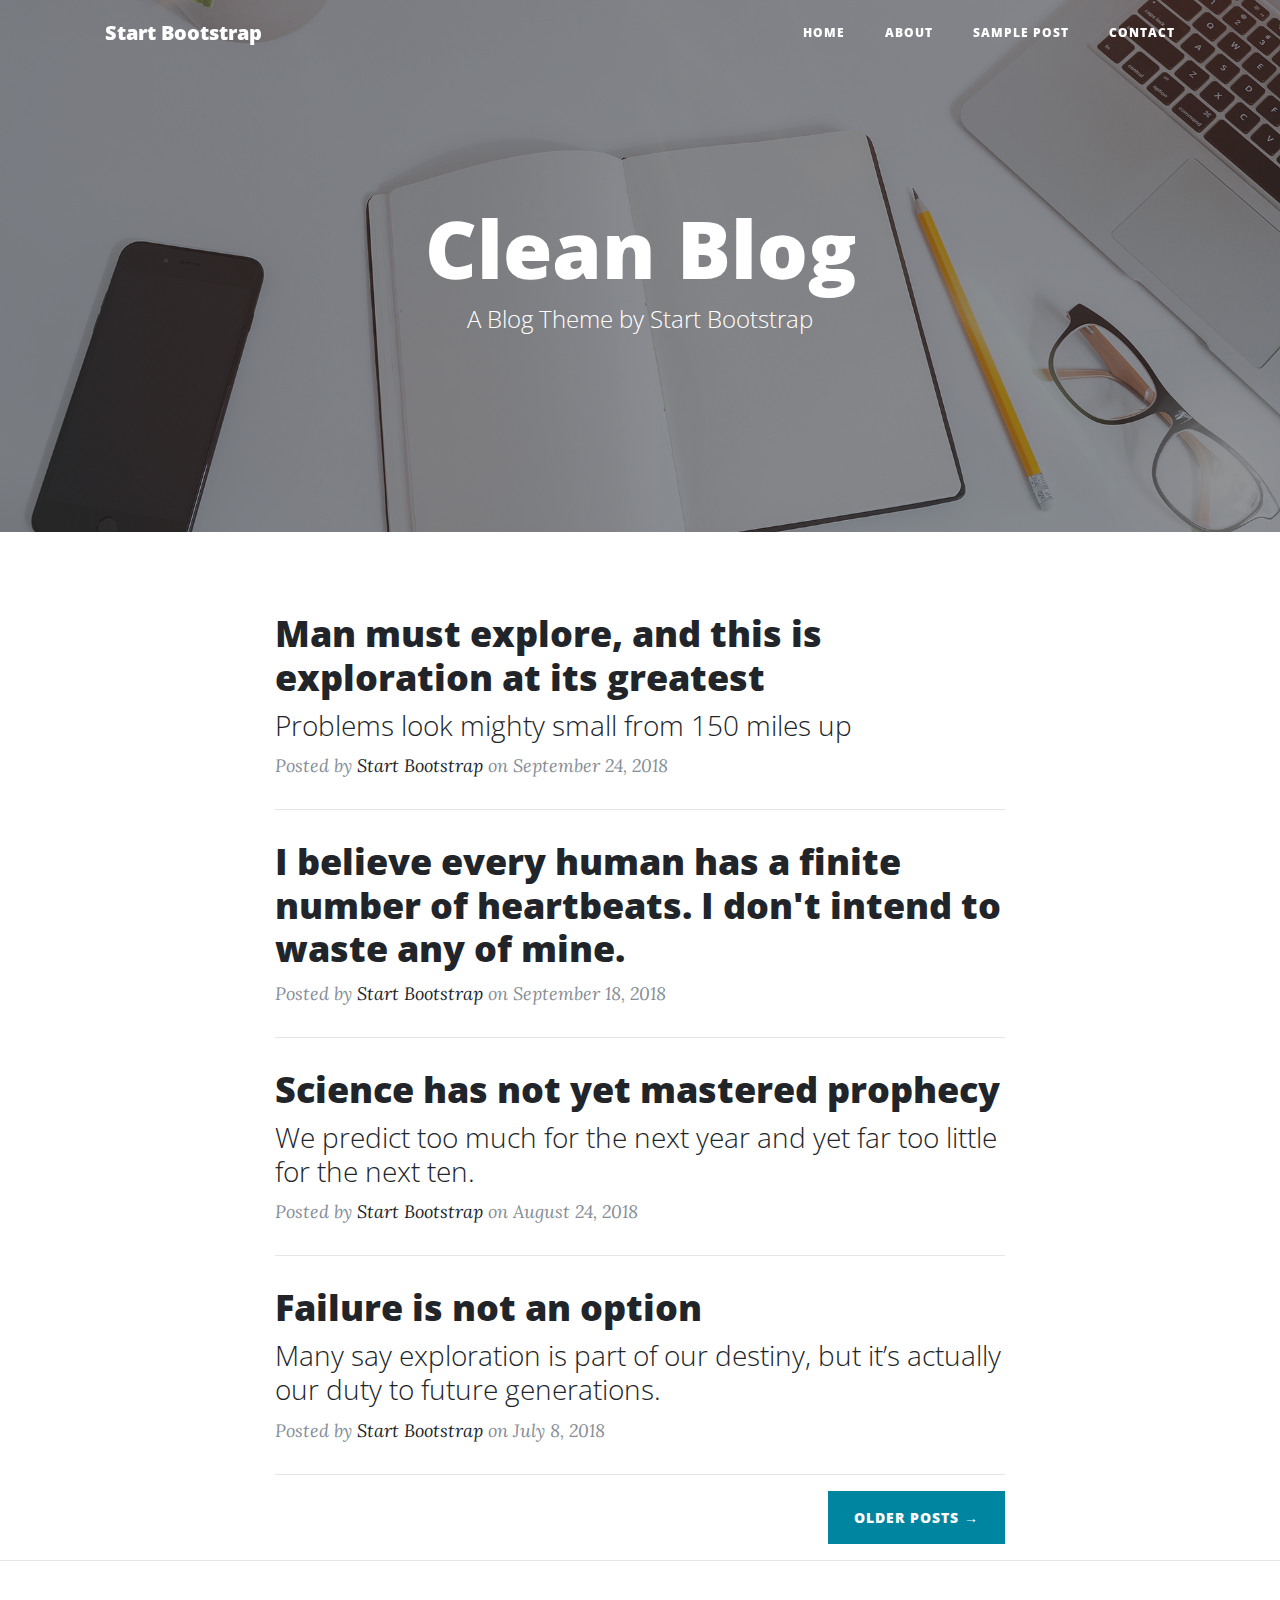
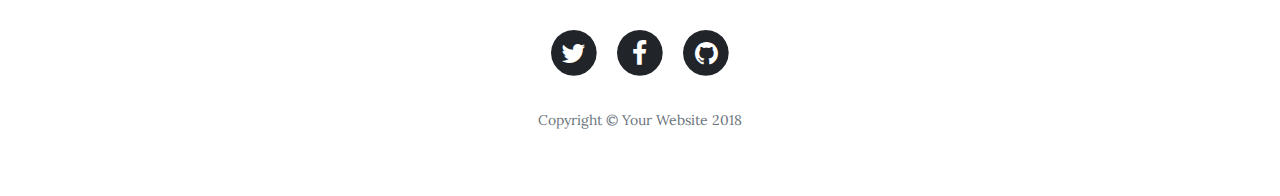
==== index.html @ ca8a36a2 "gg" ====
<!DOCTYPE html>
<html lang="en">

<head>

    <meta charset="utf-8">
    <meta name="viewport" content="width=device-width, initial-scale=1, shrink-to-fit=no">
    <meta name="description" content="">
    <meta name="author" content="">

    <title>Simple Blog Theme</title>

    <!-- Bootstrap core CSS -->
    <link href="css/bootstrap.min.css" rel="stylesheet">

    <!-- Custom fonts for this template -->
    <link href="font-awesome/css/font-awesome.min.css" rel="stylesheet" type="text/css">
    <link href='https://fonts.googleapis.com/css?family=Lora:400,700,400italic,700italic' rel='stylesheet'
          type='text/css'>
    <link href='https://fonts.googleapis.com/css?family=Open+Sans:300italic,400italic,600italic,700italic,800italic,400,300,600,700,800'
          rel='stylesheet' type='text/css'>

    <!-- Custom styles for this template -->
    <link href="css/clean-blog.min.css" rel="stylesheet">

</head>

<body>

<!-- Navigation -->

<nav class="navbar navbar-expand-lg navbar-light fixed-top" id="mainNav">
    <div class="container">
        <a class="navbar-brand" href="index.html">Start Bootstrap</a>
        <button class="navbar-toggler navbar-toggler-right" type="button" data-toggle="collapse"
                data-target="#navbarResponsive" aria-controls="navbarResponsive" aria-expanded="false"
                aria-label="Toggle navigation">
            Menu
            <i class="fa fa-bars"></i>
        </button>
        <div class="collapse navbar-collapse" id="navbarResponsive">
            <ul class="navbar-nav ml-auto">
                <li class="nav-item">
                    <a class="nav-link" href="index.html">Home</a>
                </li>
                <li class="nav-item">
                    <a class="nav-link" href="about.html">About</a>
                </li>
                <li class="nav-item">
                    <a class="nav-link" href="post.html">Sample Post</a>
                </li>
                <li class="nav-item">
                    <a class="nav-link" href="contact.html">Contact</a>
                </li>
            </ul>
        </div>
    </div>
</nav>

<!-- Page Header -->
<header class="masthead" style="background-image: url('img/home-bg.jpg')">
    <div class="overlay"></div>
    <div class="container">
        <div class="row">
            <div class="col-lg-8 col-md-10 mx-auto">
                <div class="site-heading">
                    <h1>Clean Blog</h1>
                    <span class="subheading">A Blog Theme by Start Bootstrap</span>
                </div>
            </div>
        </div>
    </div>
</header>

<!-- Main Content -->
<div class="container">
    <div class="row">
        <div class="col-lg-8 col-md-10 mx-auto">
            <div class="post-preview">
                <a href="post.html">
                    <h2 class="post-title">
                        Man must explore, and this is exploration at its greatest
                    </h2>
                    <h3 class="post-subtitle">
                        Problems look mighty small from 150 miles up
                    </h3>
                </a>
                <p class="post-meta">Posted by
                    <a href="#">Start Bootstrap</a>
                    on September 24, 2018</p>
            </div>
            <hr>
            <div class="post-preview">
                <a href="post.html">
                    <h2 class="post-title">
                        I believe every human has a finite number of heartbeats. I don't intend to waste any of mine.
                    </h2>
                </a>
                <p class="post-meta">Posted by
                    <a href="#">Start Bootstrap</a>
                    on September 18, 2018</p>
            </div>
            <hr>
            <div class="post-preview">
                <a href="post.html">
                    <h2 class="post-title">
                        Science has not yet mastered prophecy
                    </h2>
                    <h3 class="post-subtitle">
                        We predict too much for the next year and yet far too little for the next ten.
                    </h3>
                </a>
                <p class="post-meta">Posted by
                    <a href="#">Start Bootstrap</a>
                    on August 24, 2018</p>
            </div>
            <hr>
            <div class="post-preview">
                <a href="post.html">
                    <h2 class="post-title">
                        Failure is not an option
                    </h2>
                    <h3 class="post-subtitle">
                        Many say exploration is part of our destiny, but it’s actually our duty to future generations.
                    </h3>
                </a>
                <p class="post-meta">Posted by
                    <a href="#">Start Bootstrap</a>
                    on July 8, 2018</p>
            </div>
            <hr>
            <!-- Pager -->
            <div class="clearfix">
                <a class="btn btn-primary float-right" href="#">Older Posts &rarr;</a>
            </div>
        </div>
    </div>
</div>

<hr>

<!-- Footer -->
<footer>
    <div class="container">
        <div class="row">
            <div class="col-lg-8 col-md-10 mx-auto">
                <ul class="list-inline text-center">
                    <li class="list-inline-item">
                        <a href="#">
                  <span class="fa-stack fa-lg">
                    <i class="fa fa-circle fa-stack-2x"></i>
                    <i class="fa fa-twitter fa-stack-1x fa-inverse"></i>
                  </span>
                        </a>
                    </li>
                    <li class="list-inline-item">
                        <a href="#">
                  <span class="fa-stack fa-lg">
                    <i class="fa fa-circle fa-stack-2x"></i>
                    <i class="fa fa-facebook fa-stack-1x fa-inverse"></i>
                  </span>
                        </a>
                    </li>
                    <li class="list-inline-item">
                        <a href="#">
                  <span class="fa-stack fa-lg">
                    <i class="fa fa-circle fa-stack-2x"></i>
                    <i class="fa fa-github fa-stack-1x fa-inverse"></i>
                  </span>
                        </a>
                    </li>
                </ul>
                <p class="copyright text-muted">Copyright &copy; Your Website 2018</p>
            </div>
        </div>
    </div>
</footer>

<!-- Bootstrap core JavaScript -->
<script src="jquery/jquery.min.js"></script>
<script src="js/bootstrap.bundle.min.js"></script>

<!-- Custom scripts for this template -->
<script src="js/clean-blog.min.js"></script>

</body>

</html>
---- css/clean-blog.min.css ----
body{font-size:20px;color:#212529;font-family:Lora,'Times New Roman',serif}p{line-height:1.5;margin:30px 0}p a{text-decoration:underline}h1,h2,h3,h4,h5,h6{font-weight:800;font-family:'Open Sans','Helvetica Neue',Helvetica,Arial,sans-serif}a{color:#212529;-webkit-transition:all .2s;-moz-transition:all .2s;transition:all .2s}a:focus,a:hover{color:#0085a1}blockquote{font-style:italic;color:#868e96}.section-heading{font-size:36px;font-weight:700;margin-top:60px}.caption{font-size:14px;font-style:italic;display:block;margin:0;padding:10px;text-align:center;border-bottom-right-radius:5px;border-bottom-left-radius:5px}::-moz-selection{color:#fff;background:#0085a1;text-shadow:none}::selection{color:#fff;background:#0085a1;text-shadow:none}img::selection{color:#fff;background:0 0}img::-moz-selection{color:#fff;background:0 0}#mainNav{position:absolute;border-bottom:1px solid #e9ecef;background-color:#fff;font-family:'Open Sans','Helvetica Neue',Helvetica,Arial,sans-serif}#mainNav .navbar-brand{font-weight:800;color:#343a40}#mainNav .navbar-toggler{font-size:12px;font-weight:800;padding:13px;text-transform:uppercase;color:#343a40}#mainNav .navbar-nav>li.nav-item>a{font-size:12px;font-weight:800;letter-spacing:1px;text-transform:uppercase}@media only screen and (min-width:992px){#mainNav{border-bottom:1px solid transparent;background:0 0}#mainNav .navbar-brand{padding:10px 20px;color:#fff}#mainNav .navbar-brand:focus,#mainNav .navbar-brand:hover{color:rgba(255,255,255,.8)}#mainNav .navbar-nav>li.nav-item>a{padding:10px 20px;color:#fff}#mainNav .navbar-nav>li.nav-item>a:focus,#mainNav .navbar-nav>li.nav-item>a:hover{color:rgba(255,255,255,.8)}}@media only screen and (min-width:992px){#mainNav{-webkit-transition:background-color .2s;-moz-transition:background-color .2s;transition:background-color .2s;-webkit-transform:translate3d(0,0,0);-moz-transform:translate3d(0,0,0);-ms-transform:translate3d(0,0,0);-o-transform:translate3d(0,0,0);transform:translate3d(0,0,0);-webkit-backface-visibility:hidden}#mainNav.is-fixed{position:fixed;top:-67px;-webkit-transition:-webkit-transform .2s;-moz-transition:-moz-transform .2s;transition:transform .2s;border-bottom:1px solid #fff;background-color:rgba(255,255,255,.9)}#mainNav.is-fixed .navbar-brand{color:#212529}#mainNav.is-fixed .navbar-brand:focus,#mainNav.is-fixed .navbar-brand:hover{color:#0085a1}#mainNav.is-fixed .navbar-nav>li.nav-item>a{color:#212529}#mainNav.is-fixed .navbar-nav>li.nav-item>a:focus,#mainNav.is-fixed .navbar-nav>li.nav-item>a:hover{color:#0085a1}#mainNav.is-visible{-webkit-transform:translate3d(0,100%,0);-moz-transform:translate3d(0,100%,0);-ms-transform:translate3d(0,100%,0);-o-transform:translate3d(0,100%,0);transform:translate3d(0,100%,0)}}header.masthead{margin-bottom:50px;background:no-repeat center center;background-color:#868e96;background-attachment:scroll;position:relative;-webkit-background-size:cover;-moz-background-size:cover;-o-background-size:cover;background-size:cover}header.masthead .overlay{position:absolute;top:0;left:0;height:100%;width:100%;background-color:#212529;opacity:.5}header.masthead .page-heading,header.masthead .post-heading,header.masthead .site-heading{padding:200px 0 150px;color:#fff}@media only screen and (min-width:768px){header.masthead .page-heading,header.masthead .post-heading,header.masthead .site-heading{padding:200px 0}}header.masthead .page-heading,header.masthead .site-heading{text-align:center}header.masthead .page-heading h1,header.masthead .site-heading h1{font-size:50px;margin-top:0}header.masthead .page-heading .subheading,header.masthead .site-heading .subheading{font-size:24px;font-weight:300;line-height:1.1;display:block;margin:10px 0 0;font-family:'Open Sans','Helvetica Neue',Helvetica,Arial,sans-serif}@media only screen and (min-width:768px){header.masthead .page-heading h1,header.masthead .site-heading h1{font-size:80px}}header.masthead .post-heading h1{font-size:35px}header.masthead .post-heading .meta,header.masthead .post-heading .subheading{line-height:1.1;display:block}header.masthead .post-heading .subheading{font-size:24px;font-weight:600;margin:10px 0 30px;font-family:'Open Sans','Helvetica Neue',Helvetica,Arial,sans-serif}header.masthead .post-heading .meta{font-size:20px;font-weight:300;font-style:italic;font-family:Lora,'Times New Roman',serif}header.masthead .post-heading .meta a{color:#fff}@media only screen and (min-width:768px){header.masthead .post-heading h1{font-size:55px}header.masthead .post-heading .subheading{font-size:30px}}.post-preview>a{color:#212529}.post-preview>a:focus,.post-preview>a:hover{text-decoration:none;color:#0085a1}.post-preview>a>.post-title{font-size:30px;margin-top:30px;margin-bottom:10px}.post-preview>a>.post-subtitle{font-weight:300;margin:0 0 10px}.post-preview>.post-meta{font-size:18px;font-style:italic;margin-top:0;color:#868e96}.post-preview>.post-meta>a{text-decoration:none;color:#212529}.post-preview>.post-meta>a:focus,.post-preview>.post-meta>a:hover{text-decoration:underline;color:#0085a1}@media only screen and (min-width:768px){.post-preview>a>.post-title{font-size:36px}}.floating-label-form-group{font-size:14px;position:relative;margin-bottom:0;padding-bottom:.5em;border-bottom:1px solid #dee2e6}.floating-label-form-group input,.floating-label-form-group textarea{font-size:1.5em;position:relative;z-index:1;padding:0;resize:none;border:none;border-radius:0;background:0 0;box-shadow:none!important;font-family:Lora,'Times New Roman',serif}.floating-label-form-group input::-webkit-input-placeholder,.floating-label-form-group textarea::-webkit-input-placeholder{color:#868e96;font-family:Lora,'Times New Roman',serif}.floating-label-form-group label{font-size:.85em;line-height:1.764705882em;position:relative;z-index:0;top:2em;display:block;margin:0;-webkit-transition:top .3s ease,opacity .3s ease;-moz-transition:top .3s ease,opacity .3s ease;-ms-transition:top .3s ease,opacity .3s ease;transition:top .3s ease,opacity .3s ease;vertical-align:middle;vertical-align:baseline;opacity:0}.floating-label-form-group .help-block{margin:15px 0}.floating-label-form-group-with-value label{top:0;opacity:1}.floating-label-form-group-with-focus label{color:#0085a1}form .form-group:first-child .floating-label-form-group{border-top:1px solid #dee2e6}footer{padding:50px 0 65px}footer .list-inline{margin:0;padding:0}footer .copyright{font-size:14px;margin-bottom:0;text-align:center}.btn{font-size:14px;font-weight:800;padding:15px 25px;letter-spacing:1px;text-transform:uppercase;border-radius:0;font-family:'Open Sans','Helvetica Neue',Helvetica,Arial,sans-serif}.btn-primary{background-color:#0085a1;border-color:#0085a1}.btn-primary:active,.btn-primary:focus,.btn-primary:hover{color:#fff;background-color:#00657b!important;border-color:#00657b!important}.btn-lg{font-size:16px;padding:25px 35px}
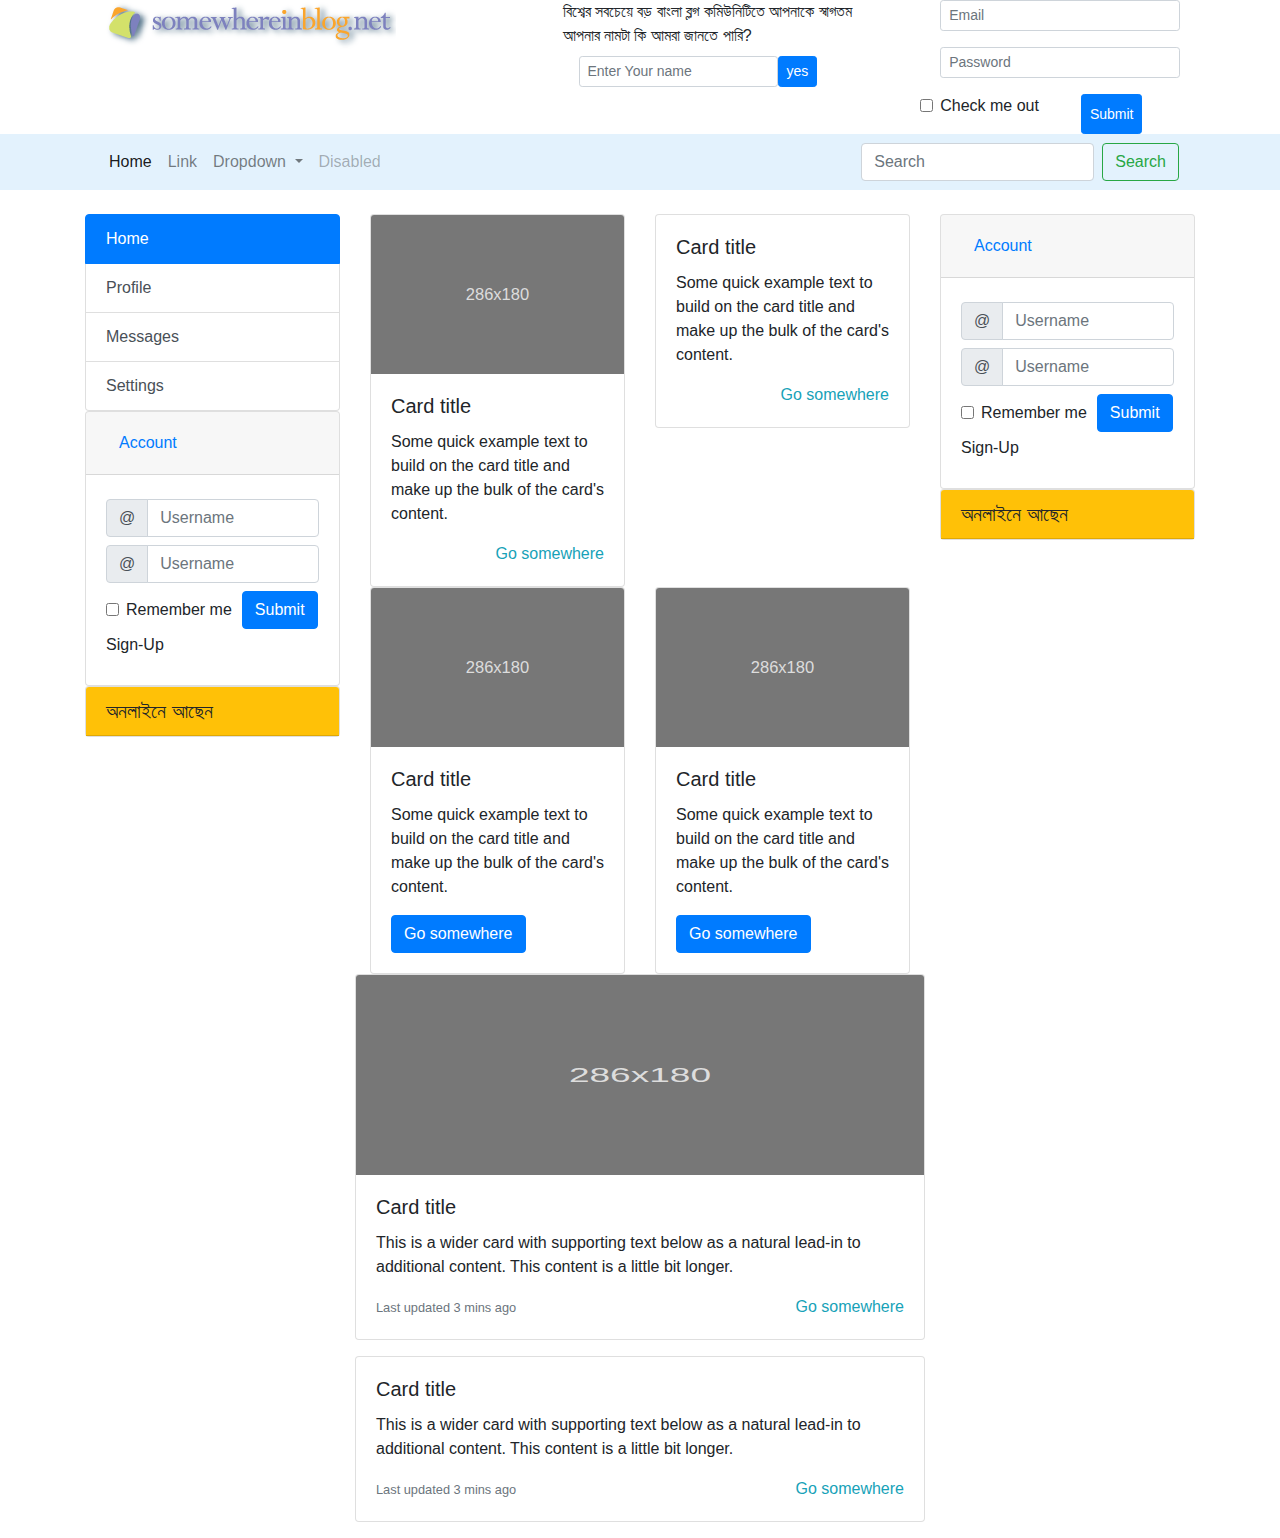
==== commit 7ce9758b: "index page structure" ====
--- a/index.html
+++ b/index.html
@@ -21,157 +21,384 @@
           rel='stylesheet' type='text/css'>
 
     <!-- Custom styles for this template -->
-    <link href="css/clean-blog.min.css" rel="stylesheet">
+    <!--<link href="css/clean-blog.min.css" rel="stylesheet">-->
+    <link rel="stylesheet" href="css/default.css">
 
 </head>
 
 <body>
 
-<!-- Navigation -->
-
-<nav class="navbar navbar-expand-lg navbar-light fixed-top" id="mainNav">
+<!-- Page Header -->
+<header>
+    <!--nav bar Top header-->
+    <section>
+        <div class="row">
+            <div class="col-lg-12  col-md-12  col-sm-12">
+                <div class="container">
+                    <div class="row">
+                        <div class="col-lg-12 col-md-12 col-sm-12 col-xs-12">
+                            <div class="col-lg-4 col-md-4 col-sm-4 col-xs-12 pull-left">
+                                <div class="logo ">
+                                    <img src="img/logo.png" alt="">
+                                </div>
+                            </div>
+
+
+                            <div class="col-lg-7 col-md-7 col-sm-7 col-xs-12 col-lg-offset-1 col-md-offset-1 col-sm-offset-1 pull-right">
+                                <div class="row">
+                                    <div class="col-lg-6 col-md-6 col-sm-6 col-xs-6 pull-left">
+                                        <div class="logo ">
+                                            <label for="community">বিশ্বের সবচেয়ে বড় বাংলা ব্লগ কমিউনিটিতে আপনাকে স্বাগতম আপনার নামটা কি আমরা জানতে পারি?</label>
+                                            <form class="form-inline">
+                                                <div class="form-group mx-sm-3 mb-2">
+                                                    <input type="text" class="form-control form-control-sm" id="community"  placeholder="Enter Your name">
+                                                    <button type="submit" class="btn btn-sm btn-primary">yes</button>
+                                                </div>
+                                            </form>
+                                        </div>
+                                    </div>
+                                    <div class="col-md-1 pull-left">
+                                        <div class="header-separator">
+                                            <img src="http://s3.amazonaws.com/somewherein/assets/css/images/or-icon.gif" alt="">
+                                        </div>
+                                    </div>
+                                    <div class="col-lg-5 col-md-5 col-sm-5 col-xs-5 pull-left">
+                                        <div class="user-login">
+                                            <div class="form-row">
+                                                <div class="form-group col-md-12">
+
+                                                    <input type="email" class="form-control form-control-sm" id="inputEmail4" placeholder="Email">
+                                                </div>
+                                                <div class="form-group col-md-12">
+
+                                                    <input type="password" class="form-control form-control-sm" id="inputPassword4" placeholder="Password">
+                                                </div>
+                                                <div class="form-group col-md-7">
+                                                    <input type="checkbox" class="form-check-input" id="exampleCheck1">
+                                                    <label class="form-check-label" for="exampleCheck1">Check me out</label>
+                                                </div>
+                                                <button type="submit" class="btn btn-sm btn-primary ">Submit</button>
+                                            </div>
+                                        </div>
+                                    </div>
+                                </div>
+
+                            </div>
+                        </div>
+                    </div>
+
+                </div>
+
+            </div>
+        </div>
+    </section>
+    <!--/nav bar Top header-->
+    <!-- Navigation -->
+    <section style="background-color: #e3f2fd;"  >
+        <div class="row">
+            <div class="col-lg-12 col-md-12 col-sm-12 col-xs-12">
+                <div class="container">
+
+                    <nav class="navbar navbar-expand-lg navbar-light "  >
+
+
+                        <button class="navbar-toggler" type="button" data-toggle="collapse" data-target="#navbarSupportedContent" aria-controls="navbarSupportedContent" aria-expanded="false" aria-label="Toggle navigation">
+                            <span class="navbar-toggler-icon"></span>
+                        </button>
+
+                        <div class="collapse navbar-collapse" id="navbarSupportedContent">
+                            <ul class="navbar-nav mr-auto">
+                                <li class="nav-item active">
+                                    <a class="nav-link" href="#">Home <span class="sr-only">(current)</span></a>
+                                </li>
+                                <li class="nav-item">
+                                    <a class="nav-link" href="#">Link</a>
+                                </li>
+                                <li class="nav-item dropdown">
+                                    <a class="nav-link dropdown-toggle" href="#" id="navbarDropdown" role="button" data-toggle="dropdown" aria-haspopup="true" aria-expanded="false">
+                                        Dropdown
+                                    </a>
+                                    <div class="dropdown-menu" aria-labelledby="navbarDropdown">
+                                        <a class="dropdown-item" href="#">Action</a>
+                                        <a class="dropdown-item" href="#">Another action</a>
+                                        <div class="dropdown-divider"></div>
+                                        <a class="dropdown-item" href="#">Something else here</a>
+                                    </div>
+                                </li>
+                                <li class="nav-item">
+                                    <a class="nav-link disabled" href="#">Disabled</a>
+                                </li>
+                            </ul>
+                            <form class="form-inline my-2 my-lg-0">
+                                <input class="form-control mr-sm-2" type="search" placeholder="Search" aria-label="Search">
+                                <button class="btn btn-outline-success my-2 my-sm-0" type="submit">Search</button>
+                            </form>
+                        </div>
+                    </nav>
+                </div>
+            </div>
+        </div>
+    </section>
+    <!-- /Navigation -->
+</header>
+
+<!-- Main Content -->
+<section>
     <div class="container">
-        <a class="navbar-brand" href="index.html">Start Bootstrap</a>
-        <button class="navbar-toggler navbar-toggler-right" type="button" data-toggle="collapse"
-                data-target="#navbarResponsive" aria-controls="navbarResponsive" aria-expanded="false"
-                aria-label="Toggle navigation">
-            Menu
-            <i class="fa fa-bars"></i>
-        </button>
-        <div class="collapse navbar-collapse" id="navbarResponsive">
-            <ul class="navbar-nav ml-auto">
-                <li class="nav-item">
-                    <a class="nav-link" href="index.html">Home</a>
-                </li>
-                <li class="nav-item">
-                    <a class="nav-link" href="about.html">About</a>
-                </li>
-                <li class="nav-item">
-                    <a class="nav-link" href="post.html">Sample Post</a>
-                </li>
-                <li class="nav-item">
-                    <a class="nav-link" href="contact.html">Contact</a>
-                </li>
-            </ul>
+        <div class="row">
+            <div class="col-lg-12 col-md-12 col-sm-12 col-xs-12">
+                <div>
+                    <img src="http://s3.amazonaws.com/somewherein/pictures/CongratulationsTigers2015bannerNew.jpg" class="img-fluid" alt="">
+                </div>
+            </div>
+            <div class="col-lg-3 col-md-3 col-sm-12 col-xs-12">
+                <div class="row">
+                    <div class="col-md-12">
+                        <div class="list-group" id="list-tab" role="tablist">
+                            <a class="list-group-item list-group-item-action active" id="list-home-list" data-toggle="list" href="#list-home" role="tab" aria-controls="home">Home</a>
+                            <a class="list-group-item list-group-item-action" id="list-profile-list" data-toggle="list" href="#list-profile" role="tab" aria-controls="profile">Profile</a>
+                            <a class="list-group-item list-group-item-action" id="list-messages-list" data-toggle="list" href="#list-messages" role="tab" aria-controls="messages">Messages</a>
+                            <a class="list-group-item list-group-item-action" id="list-settings-list" data-toggle="list" href="#list-settings" role="tab" aria-controls="settings">Settings</a>
+                        </div>
+                    </div>
+
+                </div>
+                <div id="accordion">
+                    <div class="card">
+                        <div class="card-header" id="headingOne">
+                            <h5 class="mb-0">
+                                <button class="btn btn-link" data-toggle="collapse" data-target="#collapseOne" aria-expanded="true" aria-controls="collapseOne">
+                                    Account
+                                </button>
+                            </h5>
+                        </div>
+
+                        <div id="collapseOne" class="collapse show" aria-labelledby="headingOne" data-parent="#accordion">
+                            <div class="card-body">
+                                <form>
+                                    <div class="form-row align-items-center">
+                                        <div class="col-md-12 my-1">
+                                            <div class="input-group">
+                                                <div class="input-group-prepend">
+                                                    <div class="input-group-text">@</div>
+                                                </div>
+                                                <input type="text" class="form-control" id="inlineFormInputGroupUsername" placeholder="Username">
+                                            </div>
+                                        </div>
+                                        <div class="col-md-12 my-1">
+                                            <label class="sr-only" for="inlineFormInputGroupUsername">Username</label>
+                                            <div class="input-group">
+                                                <div class="input-group-prepend">
+                                                    <div class="input-group-text">@</div>
+                                                </div>
+                                                <input type="text" class="form-control" id="inlineFormInputGroupUsername" placeholder="Username">
+                                            </div>
+                                        </div>
+                                        <div class="col-auto my-1">
+                                            <div class="form-check">
+                                                <input class="form-check-input" type="checkbox" id="autoSizingCheck2">
+                                                <label class="form-check-label" for="autoSizingCheck2">
+                                                    Remember me
+                                                </label>
+                                            </div>
+                                        </div>
+                                        <div class="col-auto my-1">
+                                            <button type="submit" class="btn btn-primary">Submit</button>
+                                        </div>
+                                    </div>
+                                </form>
+                                <label> Sign-Up</label>
+                            </div>
+                        </div>
+                    </div>
+                    <div class="card">
+                        <div class="card-header bg-warning " id="headingTwo">
+                            <h5 class="mb-0">
+                                <span class="text-center  collapsed" data-toggle="collapse" data-target="#collapseTwo" aria-expanded="false" aria-controls="collapseTwo">
+                                    অনলাইনে আছেন
+                                </span>
+                            </h5>
+                        </div>
+                        <div id="collapseTwo" class="collapse" aria-labelledby="headingTwo" data-parent="#accordion">
+                            <div>
+                                <ul class="list-group">
+                                    <li class="list-group-item">Cras justo odio</li>
+                                    <li class="list-group-item">Dapibus ac facilisis in</li>
+                                    <li class="list-group-item">Morbi leo risus</li>
+                                </ul>
+
+                                <ul class="list-group">
+                                    <li class="">Cras justo odio</li>
+                                    <li class="">Dapibus ac facilisis in</li>
+                                    <li class="">Morbi leo risus</li>
+                                </ul>
+                            </div>
+                        </div>
+                    </div>
+
+                </div>
+            </div>
+            <div class="col-lg-6 col-md-6 col-sm-12 col-xs-12">
+                <div class="row">
+
+
+                    <div class="col-xs-12 col-sm-6 col-md-6 col-lg-6">
+                        <div class="card" >
+                            <img class="card-img-top" src="img/download.svg" alt="Card image cap">
+                            <div class="card-body">
+                                <h5 class="card-title">Card title</h5>
+                                <p class="card-text">Some quick example text to build on the card title and make up the bulk of the card's content.</p>
+                                <a href="#" class="text-info  pull-right">Go somewhere</a>
+                            </div>
+                        </div>
+                    </div>
+                    <div class="col-xs-12 col-sm-6 col-md-6 col-lg-6">
+                        <div class="card" >
+                            <!--<img class="card-img-top" src="img/download.svg" alt="Card image cap">-->
+                            <div class="card-body">
+                                <h5 class="card-title">Card title</h5>
+                                <p class="card-text">Some quick example text to build on the card title and make up the bulk of the card's content.</p>
+                                <a href="#" class="text-info  pull-right">Go somewhere</a>
+                            </div>
+                        </div>
+                    </div>
+                    <div class="col-xs-12 col-sm-6 col-md-6 col-lg-6">
+                        <div class="card">
+                            <img class="card-img-top" src="img/download.svg" alt="Card image cap">
+                            <div class="card-body">
+                                <h5 class="card-title">Card title</h5>
+                                <p class="card-text">Some quick example text to build on the card title and make up the bulk of the card's content.</p>
+                                <a href="#" class="btn btn-primary">Go somewhere</a>
+                            </div>
+                        </div>
+                    </div>
+                    <div class="col-xs-12 col-sm-6 col-md-6 col-lg-6">
+                        <div class="card" >
+                            <img class="card-img-top" src="img/download.svg" alt="Card image cap">
+                            <div class="card-body">
+                                <h5 class="card-title">Card title</h5>
+                                <p class="card-text">Some quick example text to build on the card title and make up the bulk of the card's content.</p>
+                                <a href="#" class="btn btn-primary">Go somewhere</a>
+                            </div>
+                        </div>
+                    </div>
+                </div>
+                <div class="row">
+                    <div class="card mb-3">
+                        <img class="card-img-top" src="img/download.svg" alt="Card image cap" height="200">
+                        <div class="card-body">
+                            <h5 class="card-title">Card title</h5>
+                            <p class="card-text">This is a wider card with supporting text below as a natural lead-in to additional content. This content is a little bit longer.</p>
+                            <p class="card-text">
+                                <small class="text-muted">Last updated 3 mins ago</small>
+                                <a href="#" class="text-info  pull-right">Go somewhere</a>
+                            </p>
+                        </div>
+                    </div>
+
+                    <div class="card mb-3">
+                        <!--<img class="card-img-top" src="img/download.svg" alt="Card image cap" height="200">-->
+                        <div class="card-body">
+                            <h5 class="card-title">Card title</h5>
+                            <p class="card-text">This is a wider card with supporting text below as a natural lead-in to additional content. This content is a little bit longer.</p>
+
+                            <p class="card-text">
+                                <small class="text-muted">Last updated 3 mins ago</small>
+                                <a href="#" class="text-info  pull-right">Go somewhere</a>
+                            </p>
+                        </div>
+                    </div>
+
+
+                </div>
+            </div>
+            <div class="col-lg-3 col-md-3 col-sm-12 col-xs-12">
+                <div id="accordion">
+                    <div class="card">
+                        <div class="card-header" id="headingOne">
+                            <h5 class="mb-0">
+                                <button class="btn btn-link" data-toggle="collapse" data-target="#collapseOne" aria-expanded="true" aria-controls="collapseOne">
+                                    Account
+                                </button>
+                            </h5>
+                        </div>
+
+                        <div id="collapseOne" class="collapse show" aria-labelledby="headingOne" data-parent="#accordion">
+                            <div class="card-body">
+                                <form>
+                                    <div class="form-row align-items-center">
+                                        <div class="col-md-12 my-1">
+                                            <div class="input-group">
+                                                <div class="input-group-prepend">
+                                                    <div class="input-group-text">@</div>
+                                                </div>
+                                                <input type="text" class="form-control" id="inlineFormInputGroupUsername" placeholder="Username">
+                                            </div>
+                                        </div>
+                                        <div class="col-md-12 my-1">
+                                            <label class="sr-only" for="inlineFormInputGroupUsername">Username</label>
+                                            <div class="input-group">
+                                                <div class="input-group-prepend">
+                                                    <div class="input-group-text">@</div>
+                                                </div>
+                                                <input type="text" class="form-control" id="inlineFormInputGroupUsername" placeholder="Username">
+                                            </div>
+                                        </div>
+                                        <div class="col-auto my-1">
+                                            <div class="form-check">
+                                                <input class="form-check-input" type="checkbox" id="autoSizingCheck2">
+                                                <label class="form-check-label" for="autoSizingCheck2">
+                                                    Remember me
+                                                </label>
+                                            </div>
+                                        </div>
+                                        <div class="col-auto my-1">
+                                            <button type="submit" class="btn btn-primary">Submit</button>
+                                        </div>
+                                    </div>
+                                </form>
+                                <label> Sign-Up</label>
+                            </div>
+                        </div>
+                    </div>
+                    <div class="card">
+                        <div class="card-header bg-warning " id="headingTwo">
+                            <h5 class="mb-0">
+                                <span class="text-center  collapsed" data-toggle="collapse" data-target="#collapseTwo" aria-expanded="false" aria-controls="collapseTwo">
+                                    অনলাইনে আছেন
+                                </span>
+                            </h5>
+                        </div>
+                        <div id="collapseTwo" class="collapse" aria-labelledby="headingTwo" data-parent="#accordion">
+                            <div>
+                                <ul class="list-group">
+                                    <li class="list-group-item">Cras justo odio</li>
+                                    <li class="list-group-item">Dapibus ac facilisis in</li>
+                                    <li class="list-group-item">Morbi leo risus</li>
+                                </ul>
+
+                                <ul class="list-group">
+                                    <li class="">Cras justo odio</li>
+                                    <li class="">Dapibus ac facilisis in</li>
+                                    <li class="">Morbi leo risus</li>
+                                </ul>
+                            </div>
+                        </div>
+                    </div>
+
+                </div>
+            </div>
         </div>
     </div>
-</nav>
-
-<!-- Page Header -->
-<header class="masthead" style="background-image: url('img/home-bg.jpg')">
-    <div class="overlay"></div>
-    <div class="container">
-        <div class="row">
-            <div class="col-lg-8 col-md-10 mx-auto">
-                <div class="site-heading">
-                    <h1>Clean Blog</h1>
-                    <span class="subheading">A Blog Theme by Start Bootstrap</span>
-                </div>
-            </div>
-        </div>
-    </div>
-</header>
-
-<!-- Main Content -->
-<div class="container">
-    <div class="row">
-        <div class="col-lg-8 col-md-10 mx-auto">
-            <div class="post-preview">
-                <a href="post.html">
-                    <h2 class="post-title">
-                        Man must explore, and this is exploration at its greatest
-                    </h2>
-                    <h3 class="post-subtitle">
-                        Problems look mighty small from 150 miles up
-                    </h3>
-                </a>
-                <p class="post-meta">Posted by
-                    <a href="#">Start Bootstrap</a>
-                    on September 24, 2018</p>
-            </div>
-            <hr>
-            <div class="post-preview">
-                <a href="post.html">
-                    <h2 class="post-title">
-                        I believe every human has a finite number of heartbeats. I don't intend to waste any of mine.
-                    </h2>
-                </a>
-                <p class="post-meta">Posted by
-                    <a href="#">Start Bootstrap</a>
-                    on September 18, 2018</p>
-            </div>
-            <hr>
-            <div class="post-preview">
-                <a href="post.html">
-                    <h2 class="post-title">
-                        Science has not yet mastered prophecy
-                    </h2>
-                    <h3 class="post-subtitle">
-                        We predict too much for the next year and yet far too little for the next ten.
-                    </h3>
-                </a>
-                <p class="post-meta">Posted by
-                    <a href="#">Start Bootstrap</a>
-                    on August 24, 2018</p>
-            </div>
-            <hr>
-            <div class="post-preview">
-                <a href="post.html">
-                    <h2 class="post-title">
-                        Failure is not an option
-                    </h2>
-                    <h3 class="post-subtitle">
-                        Many say exploration is part of our destiny, but it’s actually our duty to future generations.
-                    </h3>
-                </a>
-                <p class="post-meta">Posted by
-                    <a href="#">Start Bootstrap</a>
-                    on July 8, 2018</p>
-            </div>
-            <hr>
-            <!-- Pager -->
-            <div class="clearfix">
-                <a class="btn btn-primary float-right" href="#">Older Posts &rarr;</a>
-            </div>
-        </div>
-    </div>
-</div>
-
-<hr>
+</section>
+
+
 
 <!-- Footer -->
 <footer>
     <div class="container">
         <div class="row">
-            <div class="col-lg-8 col-md-10 mx-auto">
-                <ul class="list-inline text-center">
-                    <li class="list-inline-item">
-                        <a href="#">
-                  <span class="fa-stack fa-lg">
-                    <i class="fa fa-circle fa-stack-2x"></i>
-                    <i class="fa fa-twitter fa-stack-1x fa-inverse"></i>
-                  </span>
-                        </a>
-                    </li>
-                    <li class="list-inline-item">
-                        <a href="#">
-                  <span class="fa-stack fa-lg">
-                    <i class="fa fa-circle fa-stack-2x"></i>
-                    <i class="fa fa-facebook fa-stack-1x fa-inverse"></i>
-                  </span>
-                        </a>
-                    </li>
-                    <li class="list-inline-item">
-                        <a href="#">
-                  <span class="fa-stack fa-lg">
-                    <i class="fa fa-circle fa-stack-2x"></i>
-                    <i class="fa fa-github fa-stack-1x fa-inverse"></i>
-                  </span>
-                        </a>
-                    </li>
-                </ul>
-                <p class="copyright text-muted">Copyright &copy; Your Website 2018</p>
-            </div>
+
         </div>
     </div>
 </footer>
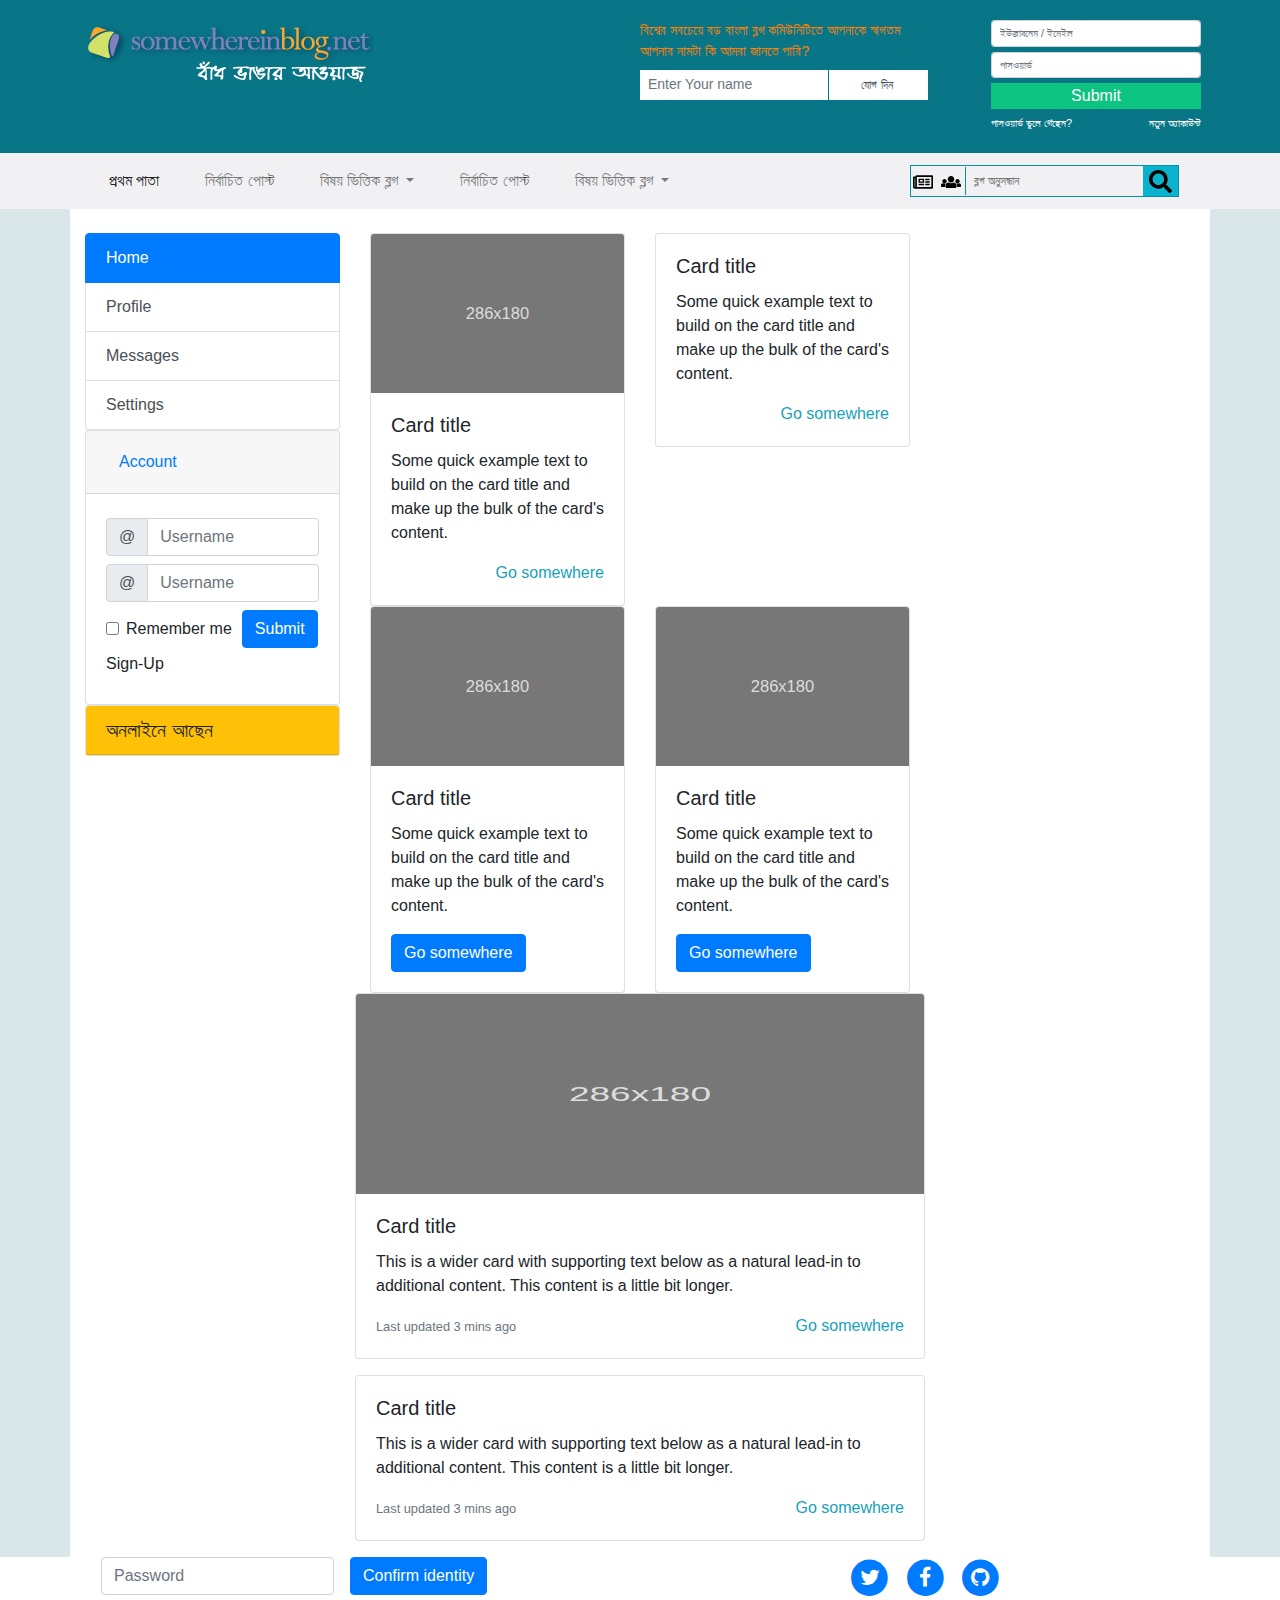
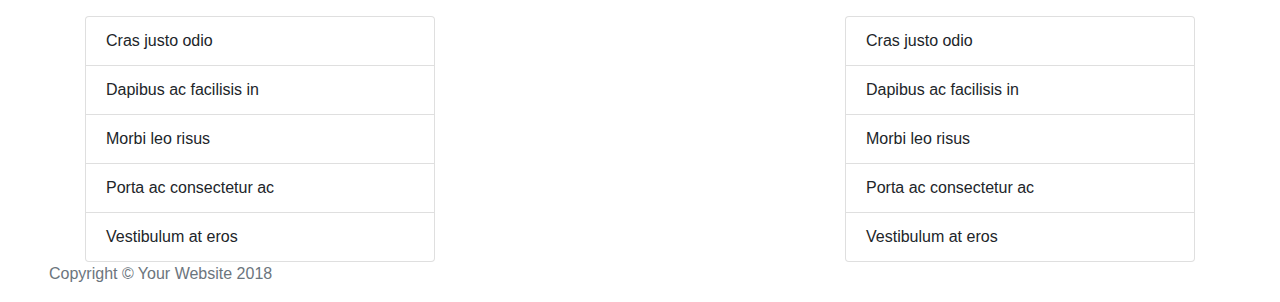
==== commit d57861c7: "header design complate" ====
--- a/index.html
+++ b/index.html
@@ -21,7 +21,7 @@
           rel='stylesheet' type='text/css'>
 
     <!-- Custom styles for this template -->
-    <!--<link href="css/clean-blog.min.css" rel="stylesheet">-->
+
     <link rel="stylesheet" href="css/default.css">
 
 </head>
@@ -31,92 +31,96 @@
 <!-- Page Header -->
 <header>
     <!--nav bar Top header-->
-    <section>
-        <div class="row">
-            <div class="col-lg-12  col-md-12  col-sm-12">
-                <div class="container">
-                    <div class="row">
-                        <div class="col-lg-12 col-md-12 col-sm-12 col-xs-12">
-                            <div class="col-lg-4 col-md-4 col-sm-4 col-xs-12 pull-left">
-                                <div class="logo ">
-                                    <img src="img/logo.png" alt="">
+    <section class="header">
+        <div class="container-fluid">
+            <div class="row">
+                <div class="col-lg-12 col-md-12 col-sm-12 col-xs-12">
+                    <div class="col-lg-4 col-md-4 col-sm-4 col-xs-12 pull-left">
+                        <div class="logo ">
+                            <img src="img/logo.png" alt="">
+                        </div>
+                    </div>
+
+
+                    <div class="col-lg-6 col-md-6 col-sm-7 col-xs-12 col-lg-offset-2 col-md-offset-2 col-sm-offset-1 pull-right">
+                        <div class="row">
+                            <div class="col-lg-6 col-md-6 col-sm-6 col-xs-12 pull-left">
+                                <div class="community">
+                                    <label for="community">বিশ্বের সবচেয়ে বড় বাংলা ব্লগ কমিউনিটিতে আপনাকে স্বাগতম
+                                        আপনার নামটা কি আমরা জানতে পারি?</label>
+                                    <form class="community-form">
+                                        <div class=" ">
+                                            <input type="text" class="form-control form-control-sm" id="community"
+                                                   placeholder="Enter Your name">
+                                            <button type="submit" class="form-control comunity-btn">যোগ দিন</button>
+                                        </div>
+                                    </form>
                                 </div>
                             </div>
-
-
-                            <div class="col-lg-7 col-md-7 col-sm-7 col-xs-12 col-lg-offset-1 col-md-offset-1 col-sm-offset-1 pull-right">
-                                <div class="row">
-                                    <div class="col-lg-6 col-md-6 col-sm-6 col-xs-6 pull-left">
-                                        <div class="logo ">
-                                            <label for="community">বিশ্বের সবচেয়ে বড় বাংলা ব্লগ কমিউনিটিতে আপনাকে স্বাগতম আপনার নামটা কি আমরা জানতে পারি?</label>
-                                            <form class="form-inline">
-                                                <div class="form-group mx-sm-3 mb-2">
-                                                    <input type="text" class="form-control form-control-sm" id="community"  placeholder="Enter Your name">
-                                                    <button type="submit" class="btn btn-sm btn-primary">yes</button>
-                                                </div>
-                                            </form>
+                            <div class="col-md-1 pull-left">
+                                <div class="header-separator">
+                                    <img src="http://s3.amazonaws.com/somewherein/assets/css/images/or-icon.gif" alt="">
+                                </div>
+                            </div>
+                            <div class="col-lg-5 col-md-5 col-sm-5 col-xs-5 pull-left">
+                                <div class="user-login">
+                                    <div class="form-row">
+                                        <div class="form-group col-md-12 login-group">
+                                            <input type="email" class="form-control form-control-sm "
+                                                   placeholder="ইউজারনেম / ইমেইল">
+                                        </div>
+                                        <div class="form-group col-md-12 login-group">
+                                            <input type="password" class="form-control form-control-sm password"
+                                                   placeholder="পাসওয়ার্ড">
+                                        </div>
+                                        <div class="form-group col-md-12 login-group">
+                                            <button type="submit" class="login-btn ">Submit</button>
+                                        </div>
+                                        <div class="form-group col-md-12 login-group">
+                                            <p class="login-info"><a href="" class="pull-left">পাসওয়ার্ড ভুলে
+                                                গেছেন?</a> <a href="" class="pull-right">নতুন অ্যাকাউন্ট</a></p>
+
                                         </div>
                                     </div>
-                                    <div class="col-md-1 pull-left">
-                                        <div class="header-separator">
-                                            <img src="http://s3.amazonaws.com/somewherein/assets/css/images/or-icon.gif" alt="">
-                                        </div>
-                                    </div>
-                                    <div class="col-lg-5 col-md-5 col-sm-5 col-xs-5 pull-left">
-                                        <div class="user-login">
-                                            <div class="form-row">
-                                                <div class="form-group col-md-12">
-
-                                                    <input type="email" class="form-control form-control-sm" id="inputEmail4" placeholder="Email">
-                                                </div>
-                                                <div class="form-group col-md-12">
-
-                                                    <input type="password" class="form-control form-control-sm" id="inputPassword4" placeholder="Password">
-                                                </div>
-                                                <div class="form-group col-md-7">
-                                                    <input type="checkbox" class="form-check-input" id="exampleCheck1">
-                                                    <label class="form-check-label" for="exampleCheck1">Check me out</label>
-                                                </div>
-                                                <button type="submit" class="btn btn-sm btn-primary ">Submit</button>
-                                            </div>
-                                        </div>
-                                    </div>
+
                                 </div>
-
-                            </div>
-                        </div>
-                    </div>
-
-                </div>
-
-            </div>
+                            </div>
+                        </div>
+
+                    </div>
+                </div>
+            </div>
+
         </div>
     </section>
     <!--/nav bar Top header-->
     <!-- Navigation -->
-    <section style="background-color: #e3f2fd;"  >
-        <div class="row">
-            <div class="col-lg-12 col-md-12 col-sm-12 col-xs-12">
-                <div class="container">
-
-                    <nav class="navbar navbar-expand-lg navbar-light "  >
-
-
-                        <button class="navbar-toggler" type="button" data-toggle="collapse" data-target="#navbarSupportedContent" aria-controls="navbarSupportedContent" aria-expanded="false" aria-label="Toggle navigation">
+    <section class="navBar">
+        <div class="container">
+            <div class="row">
+                <div class="col-lg-12 col-md-12 col-sm-12 col-xs-12">
+
+                    <nav class="navbar navbar-expand-md navbar-light ">
+
+
+                        <button class="navbar-toggler" type="button" data-toggle="collapse"
+                                data-target="#navbarSupportedContent" aria-controls="navbarSupportedContent"
+                                aria-expanded="false" aria-label="Toggle navigation">
                             <span class="navbar-toggler-icon"></span>
                         </button>
 
-                        <div class="collapse navbar-collapse" id="navbarSupportedContent">
-                            <ul class="navbar-nav mr-auto">
-                                <li class="nav-item active">
-                                    <a class="nav-link" href="#">Home <span class="sr-only">(current)</span></a>
+                        <div class="collapse navbar-collapse menu" id="navbarSupportedContent">
+                            <ul class="navbar-nav mr-auto ">
+                                <li class="nav-item active ">
+                                    <a class="nav-link" href="#">প্রথম পাতা<span class="sr-only">(current)</span></a>
                                 </li>
                                 <li class="nav-item">
-                                    <a class="nav-link" href="#">Link</a>
+                                    <a class="nav-link" href="#">নির্বাচিত পোস্ট</a>
                                 </li>
                                 <li class="nav-item dropdown">
-                                    <a class="nav-link dropdown-toggle" href="#" id="navbarDropdown" role="button" data-toggle="dropdown" aria-haspopup="true" aria-expanded="false">
-                                        Dropdown
+                                    <a class="nav-link dropdown-toggle" href="#" id="navbarDropdown" role="button"
+                                       data-toggle="dropdown" aria-haspopup="true" aria-expanded="false">
+                                        বিষয় ভিত্তিক ব্লগ
                                     </a>
                                     <div class="dropdown-menu" aria-labelledby="navbarDropdown">
                                         <a class="dropdown-item" href="#">Action</a>
@@ -126,14 +130,46 @@
                                     </div>
                                 </li>
                                 <li class="nav-item">
-                                    <a class="nav-link disabled" href="#">Disabled</a>
+                                    <a class="nav-link" href="#">নির্বাচিত পোস্ট</a>
                                 </li>
+                                <li class="nav-item dropdown">
+                                    <a class="nav-link dropdown-toggle" href="#" id="navbarDropdown" role="button"
+                                       data-toggle="dropdown" aria-haspopup="true" aria-expanded="false">
+                                        বিষয় ভিত্তিক ব্লগ
+                                    </a>
+                                    <div class="dropdown-menu" aria-labelledby="navbarDropdown">
+                                        <a class="dropdown-item" href="#">Action</a>
+                                        <a class="dropdown-item" href="#">Another action</a>
+                                        <div class="dropdown-divider"></div>
+                                        <a class="dropdown-item" href="#">Something else here</a>
+                                    </div>
+                                </li>
+
+
                             </ul>
-                            <form class="form-inline my-2 my-lg-0">
-                                <input class="form-control mr-sm-2" type="search" placeholder="Search" aria-label="Search">
-                                <button class="btn btn-outline-success my-2 my-sm-0" type="submit">Search</button>
-                            </form>
-                        </div>
+
+                        </div>
+                        <form class="form-inline search-bar ">
+                            <div class="search-group">
+                                <div class="search-control">
+                                    <label for="blog"><img src="img/newspaper.svg" alt=""></label>
+                                    <input type="radio" id="blog">
+                                </div>
+                                <div class="search-control">
+                                    <label for="blogger"><img src="img/users.svg" alt=""></label>
+                                    <input type="radio" id="blogger">
+                                </div>
+                                <!--<div class="search-control" id="datetimepicker1">-->
+                                <!--<label for="date" ><img src="img/calendar-alt.svg" alt=""></label>-->
+                                <!--<input type="date" id="date">-->
+                                <!--</div>-->
+                            </div>
+                            <input class=" search-field" type="search" placeholder="ব্লগ অনুসন্ধান" aria-label="Search">
+                            <button class=" search-btn" type="submit">
+                                <img src="img/search.svg" alt="">
+                                <!--<svg xmlns="http://www.w3.org/2000/svg" viewBox="0 0 512 512"><path d="M505 442.7L405.3 343c-4.5-4.5-10.6-7-17-7H372c27.6-35.3 44-79.7 44-128C416 93.1 322.9 0 208 0S0 93.1 0 208s93.1 208 208 208c48.3 0 92.7-16.4 128-44v16.3c0 6.4 2.5 12.5 7 17l99.7 99.7c9.4 9.4 24.6 9.4 33.9 0l28.3-28.3c9.4-9.4 9.4-24.6.1-34zM208 336c-70.7 0-128-57.2-128-128 0-70.7 57.2-128 128-128 70.7 0 128 57.2 128 128 0 70.7-57.2 128-128 128z"/></svg>-->
+                            </button>
+                        </form>
                     </nav>
                 </div>
             </div>
@@ -143,22 +179,27 @@
 </header>
 
 <!-- Main Content -->
-<section>
-    <div class="container">
+<section id="content">
+    <div class="container content-body">
         <div class="row">
             <div class="col-lg-12 col-md-12 col-sm-12 col-xs-12">
                 <div>
-                    <img src="http://s3.amazonaws.com/somewherein/pictures/CongratulationsTigers2015bannerNew.jpg" class="img-fluid" alt="">
+                    <img src="http://s3.amazonaws.com/somewherein/pictures/CongratulationsTigers2015bannerNew.jpg"
+                         class="img-fluid" alt="">
                 </div>
             </div>
             <div class="col-lg-3 col-md-3 col-sm-12 col-xs-12">
                 <div class="row">
                     <div class="col-md-12">
                         <div class="list-group" id="list-tab" role="tablist">
-                            <a class="list-group-item list-group-item-action active" id="list-home-list" data-toggle="list" href="#list-home" role="tab" aria-controls="home">Home</a>
-                            <a class="list-group-item list-group-item-action" id="list-profile-list" data-toggle="list" href="#list-profile" role="tab" aria-controls="profile">Profile</a>
-                            <a class="list-group-item list-group-item-action" id="list-messages-list" data-toggle="list" href="#list-messages" role="tab" aria-controls="messages">Messages</a>
-                            <a class="list-group-item list-group-item-action" id="list-settings-list" data-toggle="list" href="#list-settings" role="tab" aria-controls="settings">Settings</a>
+                            <a class="list-group-item list-group-item-action active" id="list-home-list"
+                               data-toggle="list" href="#list-home" role="tab" aria-controls="home">Home</a>
+                            <a class="list-group-item list-group-item-action" id="list-profile-list" data-toggle="list"
+                               href="#list-profile" role="tab" aria-controls="profile">Profile</a>
+                            <a class="list-group-item list-group-item-action" id="list-messages-list" data-toggle="list"
+                               href="#list-messages" role="tab" aria-controls="messages">Messages</a>
+                            <a class="list-group-item list-group-item-action" id="list-settings-list" data-toggle="list"
+                               href="#list-settings" role="tab" aria-controls="settings">Settings</a>
                         </div>
                     </div>
 
@@ -167,13 +208,15 @@
                     <div class="card">
                         <div class="card-header" id="headingOne">
                             <h5 class="mb-0">
-                                <button class="btn btn-link" data-toggle="collapse" data-target="#collapseOne" aria-expanded="true" aria-controls="collapseOne">
+                                <button class="btn btn-link" data-toggle="collapse" data-target="#collapseOne"
+                                        aria-expanded="true" aria-controls="collapseOne">
                                     Account
                                 </button>
                             </h5>
                         </div>
 
-                        <div id="collapseOne" class="collapse show" aria-labelledby="headingOne" data-parent="#accordion">
+                        <div id="collapseOne" class="collapse show" aria-labelledby="headingOne"
+                             data-parent="#accordion">
                             <div class="card-body">
                                 <form>
                                     <div class="form-row align-items-center">
@@ -182,22 +225,22 @@
                                                 <div class="input-group-prepend">
                                                     <div class="input-group-text">@</div>
                                                 </div>
-                                                <input type="text" class="form-control" id="inlineFormInputGroupUsername" placeholder="Username">
+                                                <input type="text" class="form-control" placeholder="Username">
                                             </div>
                                         </div>
                                         <div class="col-md-12 my-1">
-                                            <label class="sr-only" for="inlineFormInputGroupUsername">Username</label>
+                                            <label class="sr-only">Username</label>
                                             <div class="input-group">
                                                 <div class="input-group-prepend">
                                                     <div class="input-group-text">@</div>
                                                 </div>
-                                                <input type="text" class="form-control" id="inlineFormInputGroupUsername" placeholder="Username">
+                                                <input type="text" class="form-control" id="" placeholder="Username">
                                             </div>
                                         </div>
                                         <div class="col-auto my-1">
                                             <div class="form-check">
-                                                <input class="form-check-input" type="checkbox" id="autoSizingCheck2">
-                                                <label class="form-check-label" for="autoSizingCheck2">
+                                                <input class="form-check-input" type="checkbox">
+                                                <label class="form-check-label">
                                                     Remember me
                                                 </label>
                                             </div>
@@ -214,7 +257,8 @@
                     <div class="card">
                         <div class="card-header bg-warning " id="headingTwo">
                             <h5 class="mb-0">
-                                <span class="text-center  collapsed" data-toggle="collapse" data-target="#collapseTwo" aria-expanded="false" aria-controls="collapseTwo">
+                                <span class="text-center  collapsed" data-toggle="collapse" data-target="#collapseTwo"
+                                      aria-expanded="false" aria-controls="collapseTwo">
                                     অনলাইনে আছেন
                                 </span>
                             </h5>
@@ -243,21 +287,23 @@
 
 
                     <div class="col-xs-12 col-sm-6 col-md-6 col-lg-6">
-                        <div class="card" >
+                        <div class="card">
                             <img class="card-img-top" src="img/download.svg" alt="Card image cap">
                             <div class="card-body">
                                 <h5 class="card-title">Card title</h5>
-                                <p class="card-text">Some quick example text to build on the card title and make up the bulk of the card's content.</p>
+                                <p class="card-text">Some quick example text to build on the card title and make up the
+                                    bulk of the card's content.</p>
                                 <a href="#" class="text-info  pull-right">Go somewhere</a>
                             </div>
                         </div>
                     </div>
                     <div class="col-xs-12 col-sm-6 col-md-6 col-lg-6">
-                        <div class="card" >
+                        <div class="card">
                             <!--<img class="card-img-top" src="img/download.svg" alt="Card image cap">-->
                             <div class="card-body">
                                 <h5 class="card-title">Card title</h5>
-                                <p class="card-text">Some quick example text to build on the card title and make up the bulk of the card's content.</p>
+                                <p class="card-text">Some quick example text to build on the card title and make up the
+                                    bulk of the card's content.</p>
                                 <a href="#" class="text-info  pull-right">Go somewhere</a>
                             </div>
                         </div>
@@ -267,17 +313,19 @@
                             <img class="card-img-top" src="img/download.svg" alt="Card image cap">
                             <div class="card-body">
                                 <h5 class="card-title">Card title</h5>
-                                <p class="card-text">Some quick example text to build on the card title and make up the bulk of the card's content.</p>
+                                <p class="card-text">Some quick example text to build on the card title and make up the
+                                    bulk of the card's content.</p>
                                 <a href="#" class="btn btn-primary">Go somewhere</a>
                             </div>
                         </div>
                     </div>
                     <div class="col-xs-12 col-sm-6 col-md-6 col-lg-6">
-                        <div class="card" >
+                        <div class="card">
                             <img class="card-img-top" src="img/download.svg" alt="Card image cap">
                             <div class="card-body">
                                 <h5 class="card-title">Card title</h5>
-                                <p class="card-text">Some quick example text to build on the card title and make up the bulk of the card's content.</p>
+                                <p class="card-text">Some quick example text to build on the card title and make up the
+                                    bulk of the card's content.</p>
                                 <a href="#" class="btn btn-primary">Go somewhere</a>
                             </div>
                         </div>
@@ -288,7 +336,8 @@
                         <img class="card-img-top" src="img/download.svg" alt="Card image cap" height="200">
                         <div class="card-body">
                             <h5 class="card-title">Card title</h5>
-                            <p class="card-text">This is a wider card with supporting text below as a natural lead-in to additional content. This content is a little bit longer.</p>
+                            <p class="card-text">This is a wider card with supporting text below as a natural lead-in to
+                                additional content. This content is a little bit longer.</p>
                             <p class="card-text">
                                 <small class="text-muted">Last updated 3 mins ago</small>
                                 <a href="#" class="text-info  pull-right">Go somewhere</a>
@@ -300,7 +349,8 @@
                         <!--<img class="card-img-top" src="img/download.svg" alt="Card image cap" height="200">-->
                         <div class="card-body">
                             <h5 class="card-title">Card title</h5>
-                            <p class="card-text">This is a wider card with supporting text below as a natural lead-in to additional content. This content is a little bit longer.</p>
+                            <p class="card-text">This is a wider card with supporting text below as a natural lead-in to
+                                additional content. This content is a little bit longer.</p>
 
                             <p class="card-text">
                                 <small class="text-muted">Last updated 3 mins ago</small>
@@ -313,79 +363,11 @@
                 </div>
             </div>
             <div class="col-lg-3 col-md-3 col-sm-12 col-xs-12">
-                <div id="accordion">
-                    <div class="card">
-                        <div class="card-header" id="headingOne">
-                            <h5 class="mb-0">
-                                <button class="btn btn-link" data-toggle="collapse" data-target="#collapseOne" aria-expanded="true" aria-controls="collapseOne">
-                                    Account
-                                </button>
-                            </h5>
-                        </div>
-
-                        <div id="collapseOne" class="collapse show" aria-labelledby="headingOne" data-parent="#accordion">
-                            <div class="card-body">
-                                <form>
-                                    <div class="form-row align-items-center">
-                                        <div class="col-md-12 my-1">
-                                            <div class="input-group">
-                                                <div class="input-group-prepend">
-                                                    <div class="input-group-text">@</div>
-                                                </div>
-                                                <input type="text" class="form-control" id="inlineFormInputGroupUsername" placeholder="Username">
-                                            </div>
-                                        </div>
-                                        <div class="col-md-12 my-1">
-                                            <label class="sr-only" for="inlineFormInputGroupUsername">Username</label>
-                                            <div class="input-group">
-                                                <div class="input-group-prepend">
-                                                    <div class="input-group-text">@</div>
-                                                </div>
-                                                <input type="text" class="form-control" id="inlineFormInputGroupUsername" placeholder="Username">
-                                            </div>
-                                        </div>
-                                        <div class="col-auto my-1">
-                                            <div class="form-check">
-                                                <input class="form-check-input" type="checkbox" id="autoSizingCheck2">
-                                                <label class="form-check-label" for="autoSizingCheck2">
-                                                    Remember me
-                                                </label>
-                                            </div>
-                                        </div>
-                                        <div class="col-auto my-1">
-                                            <button type="submit" class="btn btn-primary">Submit</button>
-                                        </div>
-                                    </div>
-                                </form>
-                                <label> Sign-Up</label>
-                            </div>
-                        </div>
-                    </div>
-                    <div class="card">
-                        <div class="card-header bg-warning " id="headingTwo">
-                            <h5 class="mb-0">
-                                <span class="text-center  collapsed" data-toggle="collapse" data-target="#collapseTwo" aria-expanded="false" aria-controls="collapseTwo">
-                                    অনলাইনে আছেন
-                                </span>
-                            </h5>
-                        </div>
-                        <div id="collapseTwo" class="collapse" aria-labelledby="headingTwo" data-parent="#accordion">
-                            <div>
-                                <ul class="list-group">
-                                    <li class="list-group-item">Cras justo odio</li>
-                                    <li class="list-group-item">Dapibus ac facilisis in</li>
-                                    <li class="list-group-item">Morbi leo risus</li>
-                                </ul>
-
-                                <ul class="list-group">
-                                    <li class="">Cras justo odio</li>
-                                    <li class="">Dapibus ac facilisis in</li>
-                                    <li class="">Morbi leo risus</li>
-                                </ul>
-                            </div>
-                        </div>
-                    </div>
-
+                <div class="row">
+                    <div class="col-md-12"></div>
+                    <div class="col-md-12"></div>
+                    <div class="col-md-12"></div>
+                    <div class="col-md-12"></div>
                 </div>
             </div>
         </div>
@@ -393,22 +375,95 @@
 </section>
 
 
-
 <!-- Footer -->
 <footer>
-    <div class="container">
-        <div class="row">
-
-        </div>
-    </div>
+    <section class="footer-top">
+        <div class="container">
+            <div class="row">
+                <div class="col-lg-6 col-md-6 col-sm-6 col-xs-12">
+                    <form class="form-inline">
+
+                        <div class="form-group mx-sm-3 mb-2">
+                            <label for="inputPassword2" class="sr-only">Password</label>
+                            <input type="password" class="form-control" id="inputPassword2" placeholder="Password">
+                        </div>
+                        <button type="submit" class="btn btn-primary mb-2">Confirm identity</button>
+                    </form>
+                </div>
+                <div class="col-lg-6 col-md-6 col-sm-6 col-xs-12">
+                    <ul class="list-inline text-center">
+                        <li class="list-inline-item">
+                            <a href="#">
+                                <span class="fa-stack fa-lg">
+                                    <i class="fa fa-circle fa-stack-2x"></i>
+                                    <i class="fa fa-twitter fa-stack-1x fa-inverse"></i>
+                                </span>
+                            </a>
+                        </li>
+                        <li class="list-inline-item">
+                            <a href="#">
+                                <span class="fa-stack fa-lg">
+                                    <i class="fa fa-circle fa-stack-2x"></i>
+                                    <i class="fa fa-facebook fa-stack-1x fa-inverse"></i>
+                                </span>
+                            </a>
+                        </li>
+                        <li class="list-inline-item">
+                            <a href="#">
+                                <span class="fa-stack fa-lg">
+                                    <i class="fa fa-circle fa-stack-2x"></i>
+                                    <i class="fa fa-github fa-stack-1x fa-inverse"></i>
+                                </span>
+                            </a>
+                        </li>
+                    </ul>
+                </div>
+            </div>
+        </div>
+    </section>
+    <section class="footer-mid">
+        <div class="container">
+            <div class="row">
+                <div class="col-lg-4 col-md-4 col-sm-4 col-xs-12">
+                    <ul class="list-group">
+                        <li class="list-group-item">Cras justo odio</li>
+                        <li class="list-group-item">Dapibus ac facilisis in</li>
+                        <li class="list-group-item">Morbi leo risus</li>
+                        <li class="list-group-item">Porta ac consectetur ac</li>
+                        <li class="list-group-item">Vestibulum at eros</li>
+                    </ul>
+                </div>
+                <div class="col-lg-4 col-md-4 col-sm-4 col-xs-12 ">
+
+                </div>
+                <div class="col-lg-4 col-md-4 col-sm-4 col-xs-12 ">
+                    <ul class="list-group">
+                        <li class="list-group-item">Cras justo odio</li>
+                        <li class="list-group-item">Dapibus ac facilisis in</li>
+                        <li class="list-group-item">Morbi leo risus</li>
+                        <li class="list-group-item">Porta ac consectetur ac</li>
+                        <li class="list-group-item">Vestibulum at eros</li>
+                    </ul>
+                </div>
+            </div>
+        </div>
+    </section>
+    <section class="footer">
+        <div class="container-fluid">
+            <div class="row">
+                <div class="com-md-12">
+                    <p class="copyright text-muted text-center">Copyright &copy; Your Website 2018</p>
+                </div>
+            </div>
+        </div>
+    </section>
+
 </footer>
 
 <!-- Bootstrap core JavaScript -->
-<script src="jquery/jquery.min.js"></script>
+<script src="js/jquery-3.3.1.js"></script>
 <script src="js/bootstrap.bundle.min.js"></script>
-
-<!-- Custom scripts for this template -->
-<script src="js/clean-blog.min.js"></script>
+<script src="js/bootstrap.min.js"></script>
 
 </body>
 
--- a/css/default.css
+++ b/css/default.css
@@ -0,0 +1,156 @@
+.container-fluid {
+    width: 100%;
+    padding-right: 5%;
+    padding-left: 5%;
+    margin-right: auto;
+    margin-left: auto;
+}
+
+.header{
+    background: #097688;
+    padding: 20px 0 10px 0;
+}
+.community{
+    margin: 0px -15px ;
+}
+.community label{
+    font-size: 14px;
+    color:#f78109;
+}
+.community .community-form{
+    background: #fff;
+}
+.community .community-form input[type="text"]{
+    width: 65%;
+    display: inline-block;
+    border-radius: 0;
+
+    border: none;
+}
+.community .community-form .comunity-btn{
+    width: 34%;
+    margin: 0 0 0 -4px;
+    font-size: 12px;
+    display: inline-block;
+    border-radius: 0px;
+    border-top: none;
+    border-right: none;
+    border-bottom: none;
+    border-left: 1px solid #097688;
+}
+.user-login{
+    margin: 0px;
+}
+.user-login .login-group{
+    margin-bottom: 5px;
+}
+.user-login .login-group input{
+    font-size: 11px;
+}
+
+.login-info{
+    margin: 0;
+    padding: 0;
+    display: inline-block;
+    width: 100%;
+}
+.login-info a{
+    color: #fff;
+    font-size: 11px;
+    margin: 0;
+}
+.user-login .login-btn{
+    background: #0dc380;
+    color: #fff;
+    border: 0;
+    width: 100%;
+}
+.navBar{
+    background: #f1f1f3;
+}
+.menu{
+    width: 75%;
+}
+
+.menu ul{
+
+}
+.menu ul li{
+    padding-right: 30px;
+}
+.search-bar{
+    border: 1px solid #0890a7;
+    width: 25%;
+}
+.search-group{
+    width: 55px;
+    border-right: 1px solid #0890a7;
+
+}
+.search-group .search-control{
+    display: inline-block;
+    padding: 2px;
+}
+.search-group .search-control label{
+    display: inline-block;
+}
+.search-group .search-control label img{
+    display: inline-block;
+    margin: 0;
+    padding: 0;
+    width: 20px;
+    height: 20px;
+}
+
+.search-group .search-control input{
+    display: none;
+}
+.search-bar .search-field{
+    border: none;
+    background-color: #f1f1f3;
+    border-radius: 0;
+    width: 66.4485%;
+    padding:6px 5px 6px 8px;
+
+    font-size: 12px;
+}
+
+.search-bar .search-btn{
+    background:  #0bb2ce;
+    color: #ffffff;
+    border: none;
+    border-radius: 0;
+    width: 13%;
+    height: 30px;
+}
+
+
+
+
+
+
+
+
+
+
+
+
+
+
+
+
+
+
+
+
+
+
+
+
+#content{
+    background: #055d6d26;
+}
+
+#content .content-body{
+    background: #fff;
+}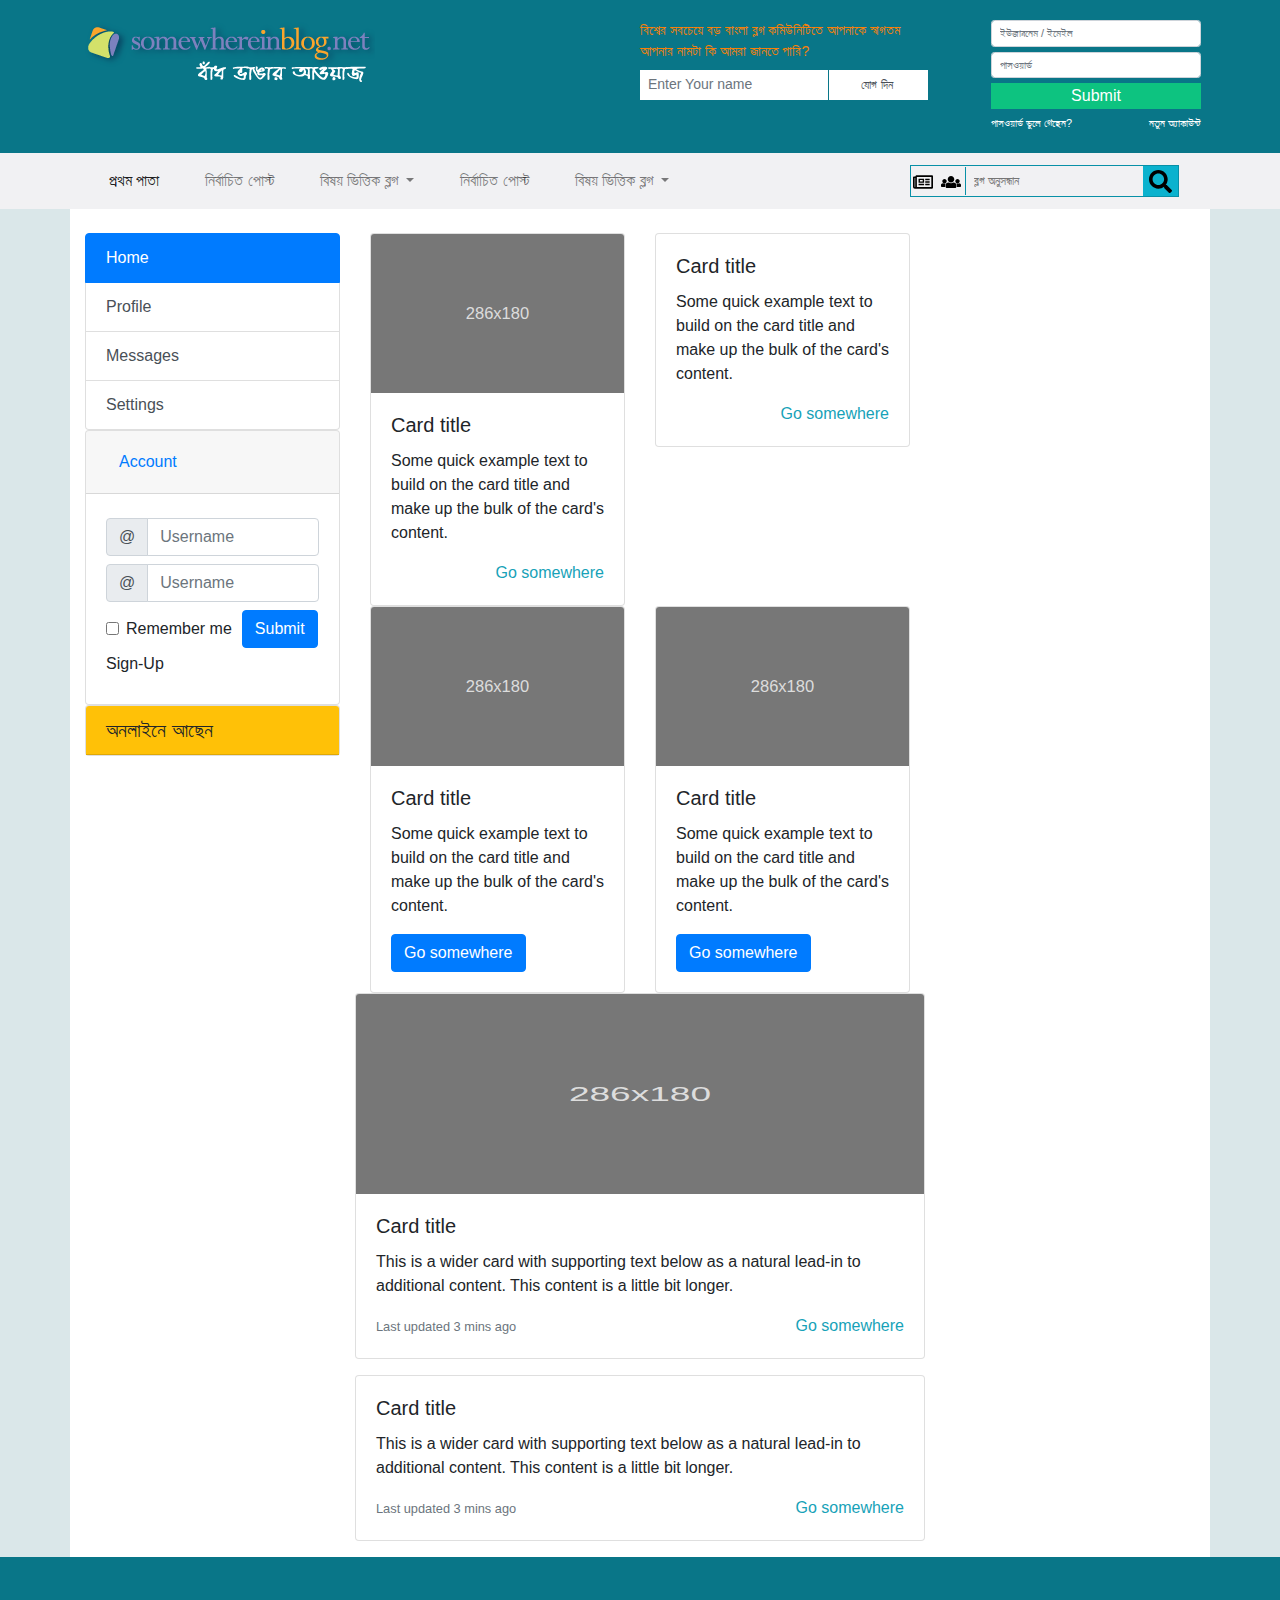
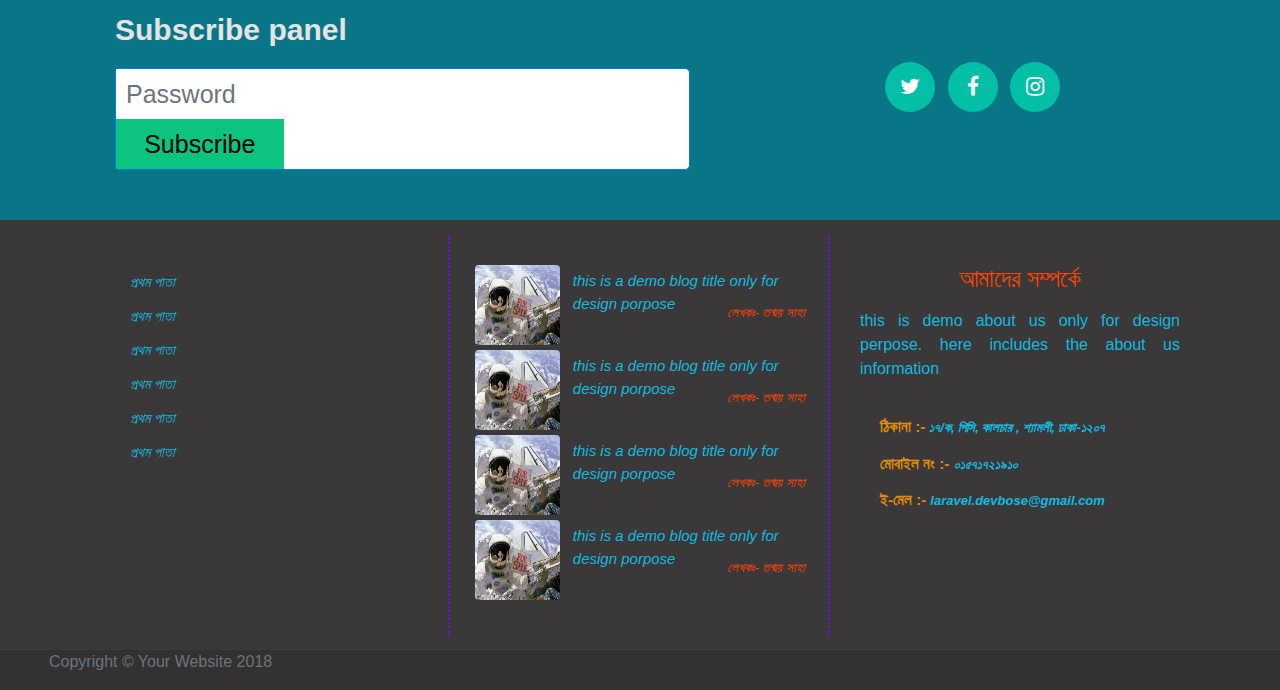
==== commit 4c0dc4f1: "footer" ====
--- a/index.html
+++ b/index.html
@@ -133,11 +133,11 @@
                                     <a class="nav-link" href="#">নির্বাচিত পোস্ট</a>
                                 </li>
                                 <li class="nav-item dropdown">
-                                    <a class="nav-link dropdown-toggle" href="#" id="navbarDropdown" role="button"
+                                    <a class="nav-link dropdown-toggle" href="#" id="navbarDropdown2" role="button"
                                        data-toggle="dropdown" aria-haspopup="true" aria-expanded="false">
                                         বিষয় ভিত্তিক ব্লগ
                                     </a>
-                                    <div class="dropdown-menu" aria-labelledby="navbarDropdown">
+                                    <div class="dropdown-menu" aria-labelledby="navbarDropdown2">
                                         <a class="dropdown-item" href="#">Action</a>
                                         <a class="dropdown-item" href="#">Another action</a>
                                         <div class="dropdown-divider"></div>
@@ -380,75 +380,125 @@
     <section class="footer-top">
         <div class="container">
             <div class="row">
-                <div class="col-lg-6 col-md-6 col-sm-6 col-xs-12">
-                    <form class="form-inline">
-
-                        <div class="form-group mx-sm-3 mb-2">
-                            <label for="inputPassword2" class="sr-only">Password</label>
-                            <input type="password" class="form-control" id="inputPassword2" placeholder="Password">
-                        </div>
-                        <button type="submit" class="btn btn-primary mb-2">Confirm identity</button>
-                    </form>
-                </div>
-                <div class="col-lg-6 col-md-6 col-sm-6 col-xs-12">
-                    <ul class="list-inline text-center">
-                        <li class="list-inline-item">
-                            <a href="#">
+                <div class="col-lg-7 col-md-7 col-sm-7 col-xs-12">
+                    <div class="subscribe-panel">
+                        <p>Subscribe panel</p>
+                        <form class="subscribe">
+                            <input type="text" class="form-control subscribe-control"  placeholder="Password">
+                            <button type="submit" class="form-control subscribe-btn">Subscribe</button>
+                        </form>
+                    </div>
+
+                </div>
+                <div class="col-lg-5 col-md-5 col-sm-5 col-xs-12">
+                    <div class="pages">
+                        <ul class="list-inline text-center">
+                            <li class="list-inline-item">
+                                <a href="#">
                                 <span class="fa-stack fa-lg">
-                                    <i class="fa fa-circle fa-stack-2x"></i>
                                     <i class="fa fa-twitter fa-stack-1x fa-inverse"></i>
                                 </span>
-                            </a>
-                        </li>
-                        <li class="list-inline-item">
-                            <a href="#">
+                                </a>
+                            </li>
+                            <li class="list-inline-item">
+                                <a href="#">
                                 <span class="fa-stack fa-lg">
-                                    <i class="fa fa-circle fa-stack-2x"></i>
                                     <i class="fa fa-facebook fa-stack-1x fa-inverse"></i>
                                 </span>
-                            </a>
-                        </li>
-                        <li class="list-inline-item">
-                            <a href="#">
+                                </a>
+                            </li>
+                            <li class="list-inline-item">
+                                <a href="#">
                                 <span class="fa-stack fa-lg">
-                                    <i class="fa fa-circle fa-stack-2x"></i>
-                                    <i class="fa fa-github fa-stack-1x fa-inverse"></i>
+                                    <i class="fa fa-instagram fa-stack-1x fa-inverse"></i>
                                 </span>
-                            </a>
-                        </li>
-                    </ul>
-                </div>
-            </div>
-        </div>
-    </section>
-    <section class="footer-mid">
-        <div class="container">
-            <div class="row">
-                <div class="col-lg-4 col-md-4 col-sm-4 col-xs-12">
-                    <ul class="list-group">
-                        <li class="list-group-item">Cras justo odio</li>
-                        <li class="list-group-item">Dapibus ac facilisis in</li>
-                        <li class="list-group-item">Morbi leo risus</li>
-                        <li class="list-group-item">Porta ac consectetur ac</li>
-                        <li class="list-group-item">Vestibulum at eros</li>
-                    </ul>
-                </div>
-                <div class="col-lg-4 col-md-4 col-sm-4 col-xs-12 ">
-
-                </div>
-                <div class="col-lg-4 col-md-4 col-sm-4 col-xs-12 ">
-                    <ul class="list-group">
-                        <li class="list-group-item">Cras justo odio</li>
-                        <li class="list-group-item">Dapibus ac facilisis in</li>
-                        <li class="list-group-item">Morbi leo risus</li>
-                        <li class="list-group-item">Porta ac consectetur ac</li>
-                        <li class="list-group-item">Vestibulum at eros</li>
-                    </ul>
+                                </a>
+                            </li>
+                        </ul>
+                    </div>
+
                 </div>
             </div>
         </div>
     </section>
     <section class="footer">
+        <div class="container">
+            <div class="row">
+
+                <div class="col-lg-4 col-md-4 col-sm-4 col-xs-12 right-border footer-magin">
+                    <div class="thumbnail footer-menu">
+                        <ul>
+                            <li><a href="#"><span class="glyphicon glyphicon-collapse-up"></span> প্রথম পাতা</a></li>
+                            <li><a href="#">প্রথম পাতা</a></li>
+                            <li><a href="#">প্রথম পাতা</a></li>
+                            <li><a href="#">প্রথম পাতা</a></li>
+                            <li><a href="#">প্রথম পাতা</a></li>
+                            <li><a href="#">প্রথম পাতা</a></li>
+
+                        </ul>
+                    </div>
+                </div>
+                <div class="col-lg-4 col-md-4 col-sm-4 col-xs-12 right-border footer-magin ">
+                    <div class="thumbnail footer-top-blog">
+                        <ul>
+                            <li class="footer-blog">
+                                <a href="#" >
+                                    <img src="img/post-sample-image.jpg" alt="">
+                                    <p>this is a demo blog title only for design porpose
+                                        <label>লেখকঃ- <span>তন্ময় সাহা</span></label>
+                                    </p>
+
+                                </a>
+                            </li>
+                            <li class="footer-blog">
+                                <a href="#" >
+                                    <img src="img/post-sample-image.jpg" alt="">
+                                    <p>this is a demo blog title only for design porpose
+                                        <label>লেখকঃ- <span>তন্ময় সাহা</span></label>
+                                    </p>
+
+                                </a>
+                            </li>
+                            <li class="footer-blog">
+                                <a href="#" >
+                                    <img src="img/post-sample-image.jpg" alt="">
+                                    <p>this is a demo blog title only for design porpose
+                                        <label>লেখকঃ- <span>তন্ময় সাহা</span></label>
+                                    </p>
+
+                                </a>
+                            </li>
+                            <li class="footer-blog">
+                                <a href="#" >
+                                    <img src="img/post-sample-image.jpg" alt="">
+                                    <p>this is a demo blog title only for design porpose
+                                        <label>লেখকঃ- <span>তন্ময় সাহা</span></label>
+                                    </p>
+
+                                </a>
+                            </li>
+
+                        </ul>
+                    </div>
+                </div>
+                <div class="col-lg-4 col-md-4 col-sm-4 col-xs-12 footer-magin">
+                    <div class="footer-about">
+                        <h4 class="text-center">আমাদের সম্পর্কে</h4>
+                        <p>this is demo about us only for design perpose. here includes the about us information</p>
+                        <div class="footer-address">
+                            <ul>
+                                <li><p>ঠিকানা :- <span>১৭/ক, পিসি, কালচার , শ্যামলী, ঢাকা-১২০৭</span></p></li>
+                                <li><p>মোবাইল নং :- <span>০১৫৭১৭২১৯১০</span></p></li>
+                                <li><p>ই-মেল :- <span>laravel.devbose@gmail.com</span></p></li>
+                            </ul>
+
+                        </div>
+                    </div>
+                </div>
+            </div>
+        </div>
+    </section>
+    <section class="copyright">
         <div class="container-fluid">
             <div class="row">
                 <div class="com-md-12">
--- a/css/default.css
+++ b/css/default.css
@@ -153,4 +153,197 @@
 
 #content .content-body{
     background: #fff;
+}
+
+
+
+.footer-top{
+    padding: 20px 15px;
+    background: #097688;
+}
+.subscribe-panel{
+    padding: 30px;
+}
+.subscribe-panel p{
+    color: #e6e2e2;
+    font-size: 30px;
+    font-weight: 900;
+}
+.subscribe-panel p:hover{
+    color: #0c0488;
+}
+.subscribe-panel .subscribe{
+    border: 1px solid #007bff;
+    background-color: #ffffff;
+    border-radius:5px;
+    padding: 0 ;
+    margin: 0;
+}
+.subscribe-panel .subscribe .subscribe-control{
+    width: 70%;
+    height: 50px;
+    display: inline-block;
+    font-size: 25px;
+    padding: 3px 10px;
+    border-radius: 0;
+    border: 0;
+}
+.subscribe-panel .subscribe .subscribe-btn{
+    width: 29.238%;
+    height: 50px;
+    display: inline-block;
+    font-size: 25px;
+    padding: 5px;
+    border-radius: 0;
+    background-color: #0dc380;
+    color: #000000;
+    border: 0;
+}
+.footer-top .pages{
+    padding: 85px 15px 30px 15px;
+}
+.pages li{
+    height: 50px;
+    width: 50px;
+    border-radius: 50%;
+    background-color: #02bfa5;
+    padding: 4px 0 0 0;
+}
+.pages li:hover{
+    height: 50px;
+    width: 50px;
+    border-radius: 50%;
+    background-color: #f5770b;
+    padding: 4px 0 0 0;
+    color: #02bfa5;
+}
+
+.footer{
+    background: #3a3838;
+}
+.footer .right-border{
+    border-right: 2px dotted #6610f2;
+}
+.footer .footer-magin{
+    margin: 15px 0;
+}
+.footer .footer-menu{
+    padding: 15px 30px;
+    margin: 15px 0;
+    min-height: 300px;
+}
+
+.footer-menu ul{
+    list-style: none;
+    margin: 0;
+    padding: 0;
+    color: #0cc8f3eb;
+}
+.footer-menu ul li{
+    padding: 5px 15px;
+}
+.footer-menu ul li a{
+    text-decoration: none;
+    font-size: 14px;
+    font-weight: 400;
+    font-style: italic;
+    color: #0cc8f3eb;
+}
+.footer-menu ul li a:hover{
+    color: #f7761beb;
+    text-shadow: #ddd;
+}
+.footer .footer-top-blog{
+    padding: 15px 0px;
+    margin: 15px 0px;
+    min-height: 300px;
+}
+.footer-top-blog ul{
+    list-style: none;
+    margin: 0;
+    padding: 0;
+}
+.footer-top-blog ul li{
+    display: block;
+    max-height: 90px;
+}
+.footer-top-blog ul li a{
+    text-decoration: none;
+    font-size: 12px;
+    font-weight: 400;
+    font-style: italic;
+    color: #0cc8f3eb;
+    margin-bottom: 5px;
+}
+.footer-top-blog .footer-blog{
+    margin-bottom: 5px;
+    padding-left: 10px;
+}
+.footer-blog a img{
+    /*max-width: 80px;*/
+    min-height: 80px;
+    border-radius: 4px;
+    max-width: 25%;
+}
+.footer-blog a p{
+    display: inline-block;
+    font-weight: 400;
+    font-size: 15px;
+    max-width: 74%;
+    margin: 0;
+    -webkit-margin-after: 0em;
+    padding-left: 10px;
+}
+.footer-blog a p label{
+    display: inline-block;
+    font-weight: 400;
+    font-size: 13px;
+    float: right;
+    position: relative;
+    top: 10px;
+    right: 0.5rem;
+    color: orangered;
+
+}
+.footer .footer-about{
+    padding: 15px 0px;
+    margin: 15px 0px;
+    min-height: 300px;
+}
+.footer-about h4{
+    color: orangered;
+}
+.footer-about p{
+    padding: 7px 15px;
+    color: #0cc8f3eb;
+    text-align: justify;
+}
+.footer-about .footer-address{
+    margin: 0px;
+    padding: 5px;
+}
+.footer-address ul{
+    list-style: none;
+    margin: 0;
+    padding: 0;
+}
+.footer-address ul li{
+    margin: 0;
+    padding: 0px 15px;
+}
+
+.footer-address ul li p{
+    font-size: 15px;
+    margin: 0px;
+    color: #e08b0b;
+    font-weight: 800;
+}
+.footer-address ul li p span{
+    font-size: 13px;
+    font-style: italic;
+    font-weight: 600;
+    color: #0cc8f3eb;
+}
+.copyright{
+    background: #333131;
 }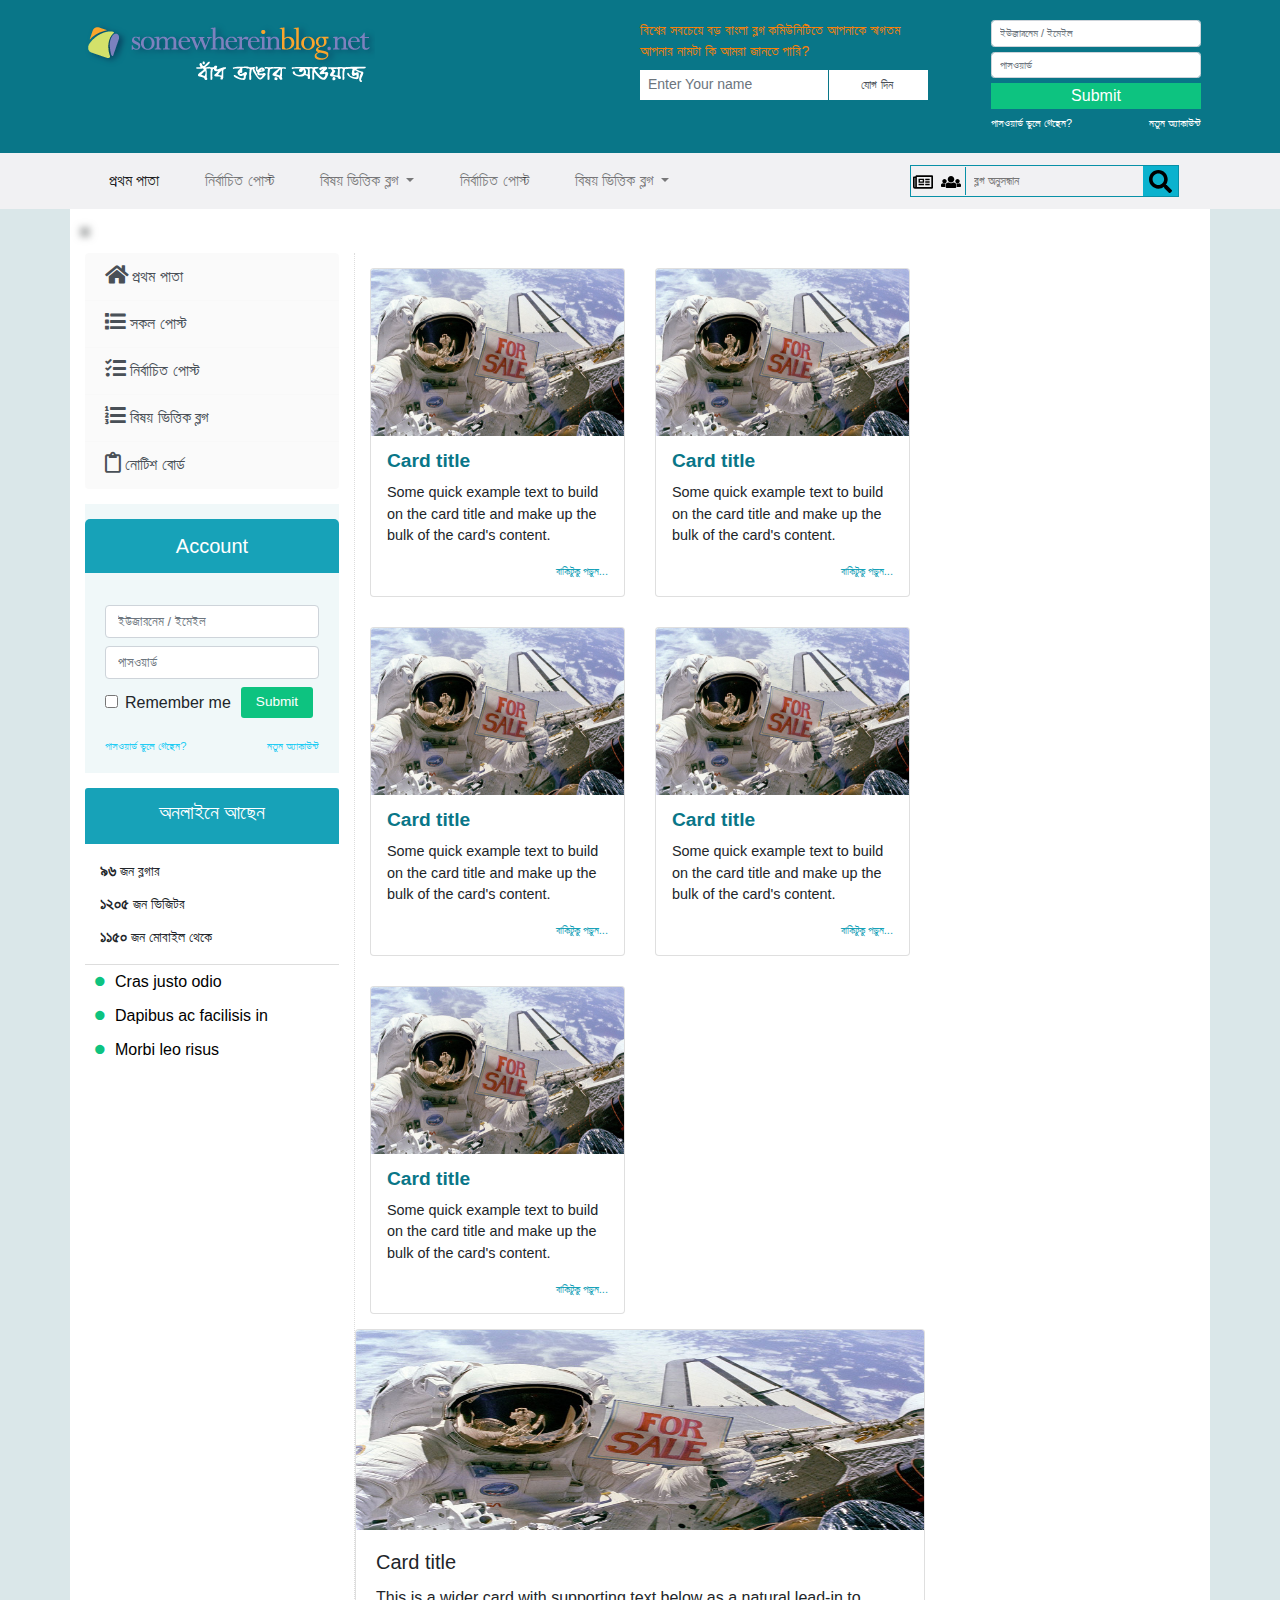
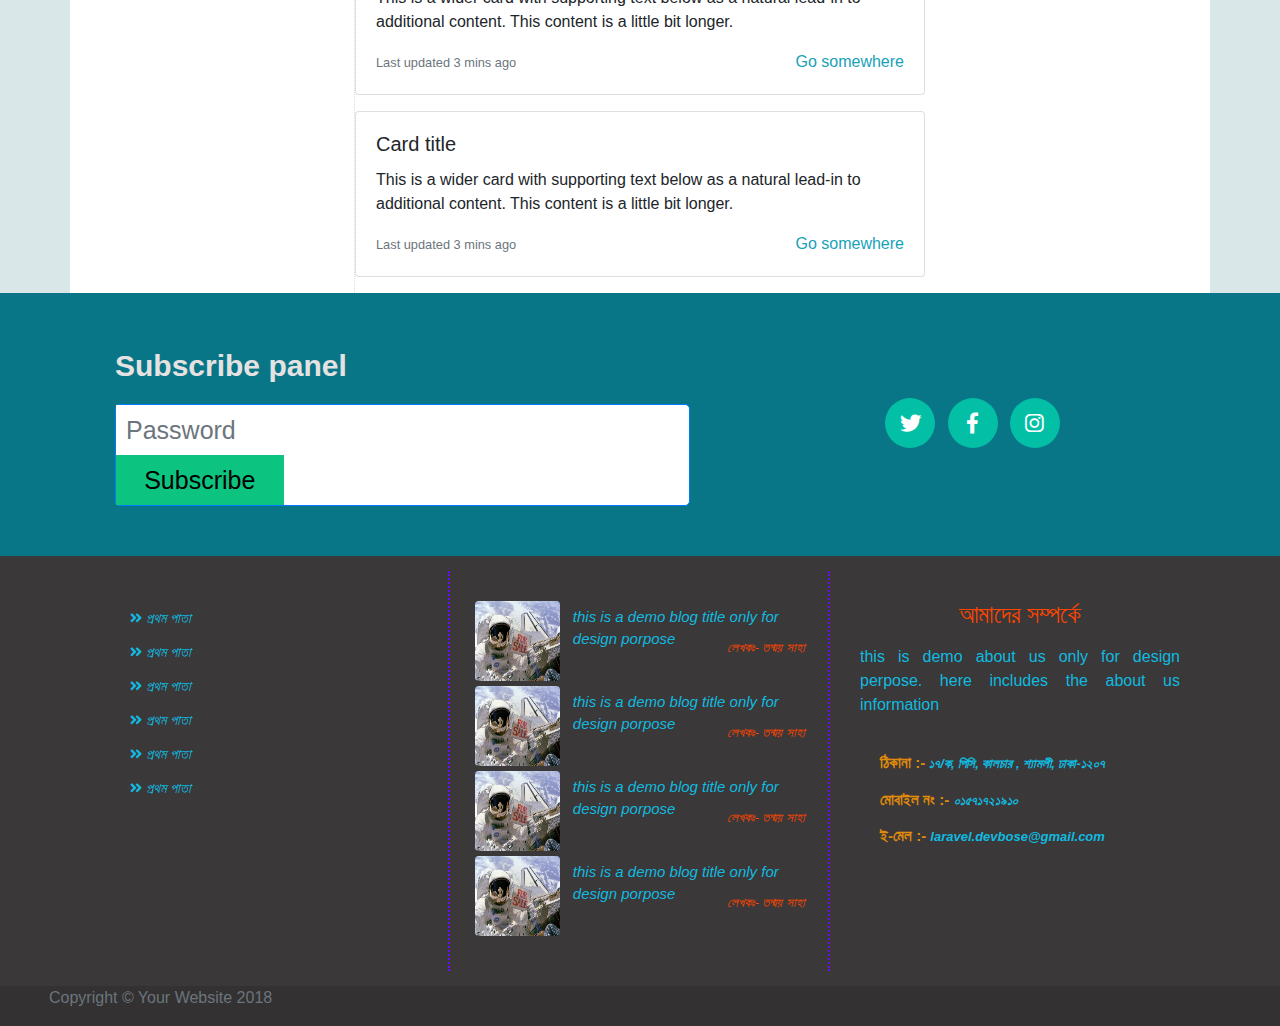
==== commit fc4935b9: "left-sidebar" ====
--- a/index.html
+++ b/index.html
@@ -9,18 +9,13 @@
     <meta name="author" content="">
 
     <title>Simple Blog Theme</title>
-
-    <!-- Bootstrap core CSS -->
-    <link href="css/bootstrap.min.css" rel="stylesheet">
-
-    <!-- Custom fonts for this template -->
-    <link href="font-awesome/css/font-awesome.min.css" rel="stylesheet" type="text/css">
     <link href='https://fonts.googleapis.com/css?family=Lora:400,700,400italic,700italic' rel='stylesheet'
           type='text/css'>
     <link href='https://fonts.googleapis.com/css?family=Open+Sans:300italic,400italic,600italic,700italic,800italic,400,300,600,700,800'
           rel='stylesheet' type='text/css'>
-
-    <!-- Custom styles for this template -->
+    <link href="css/bootstrap.min.css" rel="stylesheet">
+    <link href="font-awesome/css/font-awesome.min.css" rel="stylesheet" type="text/css">
+    <link href="font-awesome/css/fontawesome-all.min.css" rel="stylesheet" type="text/css">
 
     <link rel="stylesheet" href="css/default.css">
 
@@ -183,157 +178,154 @@
     <div class="container content-body">
         <div class="row">
             <div class="col-lg-12 col-md-12 col-sm-12 col-xs-12">
-                <div>
+                <div class="banner">
                     <img src="http://s3.amazonaws.com/somewherein/pictures/CongratulationsTigers2015bannerNew.jpg"
                          class="img-fluid" alt="">
                 </div>
             </div>
-            <div class="col-lg-3 col-md-3 col-sm-12 col-xs-12">
-                <div class="row">
-                    <div class="col-md-12">
-                        <div class="list-group" id="list-tab" role="tablist">
-                            <a class="list-group-item list-group-item-action active" id="list-home-list"
-                               data-toggle="list" href="#list-home" role="tab" aria-controls="home">Home</a>
-                            <a class="list-group-item list-group-item-action" id="list-profile-list" data-toggle="list"
-                               href="#list-profile" role="tab" aria-controls="profile">Profile</a>
-                            <a class="list-group-item list-group-item-action" id="list-messages-list" data-toggle="list"
-                               href="#list-messages" role="tab" aria-controls="messages">Messages</a>
-                            <a class="list-group-item list-group-item-action" id="list-settings-list" data-toggle="list"
-                               href="#list-settings" role="tab" aria-controls="settings">Settings</a>
-                        </div>
-                    </div>
-
-                </div>
-                <div id="accordion">
-                    <div class="card">
-                        <div class="card-header" id="headingOne">
-                            <h5 class="mb-0">
-                                <button class="btn btn-link" data-toggle="collapse" data-target="#collapseOne"
-                                        aria-expanded="true" aria-controls="collapseOne">
+            <div class="col-lg-3 col-md-3 col-sm-12 col-xs-12 sidebar-right-border">
+                <div class="left-sidebar">
+
+                    <div class="row">
+                        <div class="col-md-12">
+                            <div class="list-group side-menu" >
+                                <a class="list-group-item list-group-item-action " href="#" ><i class="fas fa-home"></i> প্রথম পাতা</a>
+                                <a class="list-group-item list-group-item-action" href="#" > <i class="fas fa-list"></i> সকল পোস্ট</a>
+                                <a class="list-group-item list-group-item-action"  href="#"><i class="fas fa-tasks"></i> নির্বাচিত পোস্ট</a>
+                                <a class="list-group-item list-group-item-action"  href="#" ><i class="fas fa-list-ol"></i> বিষয় ভিত্তিক ব্লগ</a>
+                                <a class="list-group-item list-group-item-action"  href="#" ><i class="far fa-clipboard"></i> নোটিশ বোর্ড</a>
+                            </div>
+                            <div class="sidebar-login">
+                                <h5 class="text-center bg-info">
                                     Account
-                                </button>
-                            </h5>
-                        </div>
-
-                        <div id="collapseOne" class="collapse show" aria-labelledby="headingOne"
-                             data-parent="#accordion">
-                            <div class="card-body">
-                                <form>
-                                    <div class="form-row align-items-center">
-                                        <div class="col-md-12 my-1">
-                                            <div class="input-group">
-                                                <div class="input-group-prepend">
-                                                    <div class="input-group-text">@</div>
+                                </h5>
+                                <div class="card-body">
+                                    <form class="sidebar-login-form">
+                                        <div class="form-row align-items-center">
+                                            <div class="col-md-12 my-1">
+                                                <div class="input-group">
+                                                    <input type="text" class="form-control"  placeholder="ইউজারনেম / ইমেইল">
                                                 </div>
-                                                <input type="text" class="form-control" placeholder="Username">
+                                            </div>
+                                            <div class="col-md-12 my-1">
+                                                <div class="input-group">
+                                                    <input type="text" class="form-control"  placeholder="পাসওয়ার্ড">
+                                                </div>
+                                            </div>
+                                            <div class="col-auto my-1">
+                                                <div class="form-check">
+                                                    <input class="form-check-input" type="checkbox">
+                                                    <label class="form-check-label">
+                                                        Remember me
+                                                    </label>
+                                                </div>
+                                            </div>
+                                            <div class="col-auto my-1 pull-right">
+                                                <button type="submit" >Submit</button>
                                             </div>
                                         </div>
-                                        <div class="col-md-12 my-1">
-                                            <label class="sr-only">Username</label>
-                                            <div class="input-group">
-                                                <div class="input-group-prepend">
-                                                    <div class="input-group-text">@</div>
-                                                </div>
-                                                <input type="text" class="form-control" id="" placeholder="Username">
-                                            </div>
-                                        </div>
-                                        <div class="col-auto my-1">
-                                            <div class="form-check">
-                                                <input class="form-check-input" type="checkbox">
-                                                <label class="form-check-label">
-                                                    Remember me
-                                                </label>
-                                            </div>
-                                        </div>
-                                        <div class="col-auto my-1">
-                                            <button type="submit" class="btn btn-primary">Submit</button>
-                                        </div>
+
+                                    </form>
+                                    <div class="sidebar-login-help ">
+                                        <p >
+                                            <a href="" class="pull-left" >পাসওয়ার্ড ভুলে গেছেন?</a>
+                                            <a href="" class="pull-right" >নতুন অ্যাকাউন্ট</a>
+                                        </p>
                                     </div>
-                                </form>
-                                <label> Sign-Up</label>
-                            </div>
-                        </div>
-                    </div>
-                    <div class="card">
-                        <div class="card-header bg-warning " id="headingTwo">
-                            <h5 class="mb-0">
-                                <span class="text-center  collapsed" data-toggle="collapse" data-target="#collapseTwo"
-                                      aria-expanded="false" aria-controls="collapseTwo">
-                                    অনলাইনে আছেন
-                                </span>
-                            </h5>
-                        </div>
-                        <div id="collapseTwo" class="collapse" aria-labelledby="headingTwo" data-parent="#accordion">
-                            <div>
-                                <ul class="list-group">
-                                    <li class="list-group-item">Cras justo odio</li>
-                                    <li class="list-group-item">Dapibus ac facilisis in</li>
-                                    <li class="list-group-item">Morbi leo risus</li>
-                                </ul>
-
-                                <ul class="list-group">
-                                    <li class="">Cras justo odio</li>
-                                    <li class="">Dapibus ac facilisis in</li>
-                                    <li class="">Morbi leo risus</li>
-                                </ul>
-                            </div>
-                        </div>
-                    </div>
-
+
+                                </div>
+                            </div>
+                            <div id="accordion">
+
+                                <div class="card-header bg-info left-current-user" id="headingOne"  data-toggle="collapse" data-target="#collapseOne" aria-expanded="true" aria-controls="collapseOne">
+                                    <h5 class="text-center ">
+                                        অনলাইনে আছেন
+                                    </h5>
+                                </div>
+
+                                <div id="collapseOne" class="collapse show" aria-labelledby="headingOne" data-parent="#accordion">
+                                    <div class="current-user-info">
+                                        <ul class="list-group total-info">
+                                            <li class="list-group-item"><span class="text-bold">৯৬</span> জন ব্লগার </li>
+                                            <li class="list-group-item"><span class="text-bold">১২০৫</span> জন ভিজিটর </li>
+                                            <li class="list-group-item"><span class="text-bold">১১৫০</span> জন মোবাইল থেকে </li>
+                                        </ul>
+
+                                        <ul class="list-group current-user">
+                                            <li class=""><i class="fas fa-circle"></i>Cras justo odio</li>
+                                            <li class=""><i class="fas fa-circle"></i>Dapibus ac facilisis in</li>
+                                            <li class=""><i class="fas fa-circle"></i>Morbi leo risus</li>
+                                        </ul>
+                                    </div>
+                                </div>
+
+
+                            </div>
+                        </div>
+                    </div>
                 </div>
             </div>
             <div class="col-lg-6 col-md-6 col-sm-12 col-xs-12">
                 <div class="row">
-
-
                     <div class="col-xs-12 col-sm-6 col-md-6 col-lg-6">
-                        <div class="card">
-                            <img class="card-img-top" src="img/download.svg" alt="Card image cap">
+                        <div class="card home-blog">
+                            <img class="card-img-top" src="img/post-sample-image.jpg" alt="Card image cap">
                             <div class="card-body">
-                                <h5 class="card-title">Card title</h5>
+                                <a href="#"><h5 class="card-title">Card title</h5></a>
                                 <p class="card-text">Some quick example text to build on the card title and make up the
                                     bulk of the card's content.</p>
-                                <a href="#" class="text-info  pull-right">Go somewhere</a>
+                                <a href="#" class="text-info pull-right blog-link">বাকিটুকু পড়ুন...</a>
                             </div>
                         </div>
                     </div>
                     <div class="col-xs-12 col-sm-6 col-md-6 col-lg-6">
-                        <div class="card">
-                            <!--<img class="card-img-top" src="img/download.svg" alt="Card image cap">-->
+                        <div class="card home-blog">
+                            <img class="card-img-top" src="img/post-sample-image.jpg" alt="Card image cap">
                             <div class="card-body">
-                                <h5 class="card-title">Card title</h5>
+                                <a href="#"><h5 class="card-title">Card title</h5></a>
                                 <p class="card-text">Some quick example text to build on the card title and make up the
                                     bulk of the card's content.</p>
-                                <a href="#" class="text-info  pull-right">Go somewhere</a>
+                                <a href="#" class="text-info pull-right blog-link">বাকিটুকু পড়ুন...</a>
                             </div>
                         </div>
                     </div>
                     <div class="col-xs-12 col-sm-6 col-md-6 col-lg-6">
-                        <div class="card">
-                            <img class="card-img-top" src="img/download.svg" alt="Card image cap">
+                        <div class="card home-blog">
+                            <img class="card-img-top" src="img/post-sample-image.jpg" alt="Card image cap">
                             <div class="card-body">
-                                <h5 class="card-title">Card title</h5>
+                                <a href="#"><h5 class="card-title">Card title</h5></a>
                                 <p class="card-text">Some quick example text to build on the card title and make up the
                                     bulk of the card's content.</p>
-                                <a href="#" class="btn btn-primary">Go somewhere</a>
+                                <a href="#" class="text-info pull-right blog-link">বাকিটুকু পড়ুন...</a>
                             </div>
                         </div>
                     </div>
                     <div class="col-xs-12 col-sm-6 col-md-6 col-lg-6">
-                        <div class="card">
-                            <img class="card-img-top" src="img/download.svg" alt="Card image cap">
+                        <div class="card home-blog">
+                            <img class="card-img-top" src="img/post-sample-image.jpg" alt="Card image cap">
                             <div class="card-body">
-                                <h5 class="card-title">Card title</h5>
+                                <a href="#"><h5 class="card-title">Card title</h5></a>
                                 <p class="card-text">Some quick example text to build on the card title and make up the
                                     bulk of the card's content.</p>
-                                <a href="#" class="btn btn-primary">Go somewhere</a>
+                                <a href="#" class="text-info pull-right blog-link">বাকিটুকু পড়ুন...</a>
+                            </div>
+                        </div>
+                    </div>
+                    <div class="col-xs-12 col-sm-6 col-md-6 col-lg-6">
+                        <div class="card home-blog">
+                            <img class="card-img-top" src="img/post-sample-image.jpg" alt="Card image cap">
+                            <div class="card-body">
+                                <a href="#"><h5 class="card-title">Card title</h5></a>
+                                <p class="card-text">Some quick example text to build on the card title and make up the
+                                    bulk of the card's content.</p>
+                                <a href="#" class="text-info pull-right blog-link">বাকিটুকু পড়ুন...</a>
                             </div>
                         </div>
                     </div>
                 </div>
                 <div class="row">
                     <div class="card mb-3">
-                        <img class="card-img-top" src="img/download.svg" alt="Card image cap" height="200">
+                        <img class="card-img-top" src="img/post-sample-image.jpg" alt="Card image cap" height="200">
                         <div class="card-body">
                             <h5 class="card-title">Card title</h5>
                             <p class="card-text">This is a wider card with supporting text below as a natural lead-in to
@@ -346,7 +338,7 @@
                     </div>
 
                     <div class="card mb-3">
-                        <!--<img class="card-img-top" src="img/download.svg" alt="Card image cap" height="200">-->
+                        <!--<img class="card-img-top" src="img/post-sample-image.jpg" alt="Card image cap" height="200">-->
                         <div class="card-body">
                             <h5 class="card-title">Card title</h5>
                             <p class="card-text">This is a wider card with supporting text below as a natural lead-in to
@@ -396,21 +388,21 @@
                             <li class="list-inline-item">
                                 <a href="#">
                                 <span class="fa-stack fa-lg">
-                                    <i class="fa fa-twitter fa-stack-1x fa-inverse"></i>
+                                    <i class="fab fa-twitter fa-stack-1x fa-inverse"></i>
                                 </span>
                                 </a>
                             </li>
                             <li class="list-inline-item">
                                 <a href="#">
                                 <span class="fa-stack fa-lg">
-                                    <i class="fa fa-facebook fa-stack-1x fa-inverse"></i>
+                                    <i class="fab fa-facebook-f fa-stack-1x fa-inverse"></i>
                                 </span>
                                 </a>
                             </li>
                             <li class="list-inline-item">
                                 <a href="#">
                                 <span class="fa-stack fa-lg">
-                                    <i class="fa fa-instagram fa-stack-1x fa-inverse"></i>
+                                    <i class="fab fa-instagram fa-stack-1x fa-inverse"></i>
                                 </span>
                                 </a>
                             </li>
@@ -428,12 +420,12 @@
                 <div class="col-lg-4 col-md-4 col-sm-4 col-xs-12 right-border footer-magin">
                     <div class="thumbnail footer-menu">
                         <ul>
-                            <li><a href="#"><span class="glyphicon glyphicon-collapse-up"></span> প্রথম পাতা</a></li>
-                            <li><a href="#">প্রথম পাতা</a></li>
-                            <li><a href="#">প্রথম পাতা</a></li>
-                            <li><a href="#">প্রথম পাতা</a></li>
-                            <li><a href="#">প্রথম পাতা</a></li>
-                            <li><a href="#">প্রথম পাতা</a></li>
+                            <li><a href="#"><i class="fas fa-angle-double-right"></i> প্রথম পাতা</a></li>
+                            <li><a href="#"><i class="fas fa-angle-double-right"></i> প্রথম পাতা</a></li>
+                            <li><a href="#"><i class="fas fa-angle-double-right"></i> প্রথম পাতা</a></li>
+                            <li><a href="#"><i class="fas fa-angle-double-right"></i> প্রথম পাতা</a></li>
+                            <li><a href="#"><i class="fas fa-angle-double-right"></i> প্রথম পাতা</a></li>
+                            <li><a href="#"><i class="fas fa-angle-double-right"></i> প্রথম পাতা</a></li>
 
                         </ul>
                     </div>
--- a/css/default.css
+++ b/css/default.css
@@ -1,3 +1,9 @@
+.text-bold{
+    font-size: 1rem;
+    font-weight: bolder;
+}
+
+/*header Start*/
 .container-fluid {
     width: 100%;
     padding-right: 5%;
@@ -124,39 +130,162 @@
     height: 30px;
 }
 
-
-
-
-
-
-
-
-
-
-
-
-
-
-
-
-
-
-
-
-
-
-
-
+/*header end*/
+
+
+/*left sidebar start*/
+.sidebar-right-border{
+    border-right: .1rem dotted #dddddd;
+}
+.left-sidebar{
+
+}
+.side-menu{
+    margin-bottom: 5px;
+}
+.side-menu a{
+    border: none;
+    background-color: #f7f7f79c;
+}
+.side-menu a:hover{
+    border: none;
+    background-color: #f1f1f1;
+}
+.side-menu a i{
+    font-size: 1.3rem;
+}
+.sidebar-login{
+    margin: 15px 0;
+    background: #f0f8f9;
+    padding: 15px 0;
+
+}
+.sidebar-login h5{
+    color: #ffffff;
+    padding: 15px 10px;
+    border-top-left-radius: 5px;
+    border-top-right-radius: 5px;
+}
+.sidebar-login-form{
+
+}
+.sidebar-login-form input{
+    font-size: .8rem;
+}
+.sidebar-login-form button{
+    font-size: .85rem;
+    background: #0dc380;
+    color: #ffffff;
+    padding: 5px 15px;
+    border: 0;
+    border-radius: 3px;
+}
+.sidebar-login-form button:hover{
+    box-shadow: 0px 0px 1px 1px #345df1;
+}
+.sidebar-login-help p a{
+    color: #0cc8f3eb;
+    display: inline-block;
+    font-size: .7rem;
+}
+#accordion{
+    border: 0;
+}
+.left-current-user{
+    border: 0;
+}
+.left-current-user h5{
+    color: #ffffff;
+}
+.left-current-user .current-user-info{
+
+}
+.current-user-info .total-info{
+    margin: 0;
+    padding: 10px 0;
+    border-bottom: 1px solid #ddd;
+
+}
+.total-info li{
+    border: 0;
+    padding: 5px 15px;
+    font-size: .9rem;
+}
+.current-user-info .current-user{
+    list-style: none;
+}
+.current-user li{
+    margin: 0;
+    padding: 5px 10px;
+}
+.current-user li i{
+    color: #0dc380;
+    padding-right: 10px;
+    font-size: .6rem;
+    position: relative;
+    top: -2px;
+
+}
+.current-user li {
+    font-size: 1rem;
+    font-weight: 400;
+    color: #000;
+}
+/*left sidebar end*/
+
+
+/*body content start*/
 #content{
     background: #055d6d26;
 }
-
 #content .content-body{
     background: #fff;
 }
-
-
-
+.banner{
+    margin: 0px;
+    padding: 10px 0;
+}
+.banner img{
+    box-shadow: 0px 0px 7px 5px rgba(140, 143, 144, 0.69);
+}
+
+/*body Content End*/
+
+/*index page start*/
+
+#content .home-blog{
+    margin: 15px 0 15px 0;
+}
+#content .home-blog:hover{
+    box-shadow: 0 4px 8px 0 rgba(0, 0, 0, 0.2), 0 6px 20px 0 rgba(0, 0, 0, 0.19);
+}
+.home-blog .card-body{
+    padding: 1rem;
+}
+.home-blog a h5{
+    color: #097688;
+    font-size: 1.2rem;;
+    overflow: hidden;
+    text-overflow: ellipsis;
+    white-space: nowrap;
+    line-height: 18px;
+    font-weight: 600;
+}
+.home-blog p{
+    font-size: .9rem;
+}
+.home-blog .blog-link{
+    font-size: .7rem;
+}
+/*index page End*/
+
+
+
+
+
+
+
+/*footer Start*/
 .footer-top{
     padding: 20px 15px;
     background: #097688;
@@ -346,4 +475,5 @@
 }
 .copyright{
     background: #333131;
-}+}
+/*footer End*/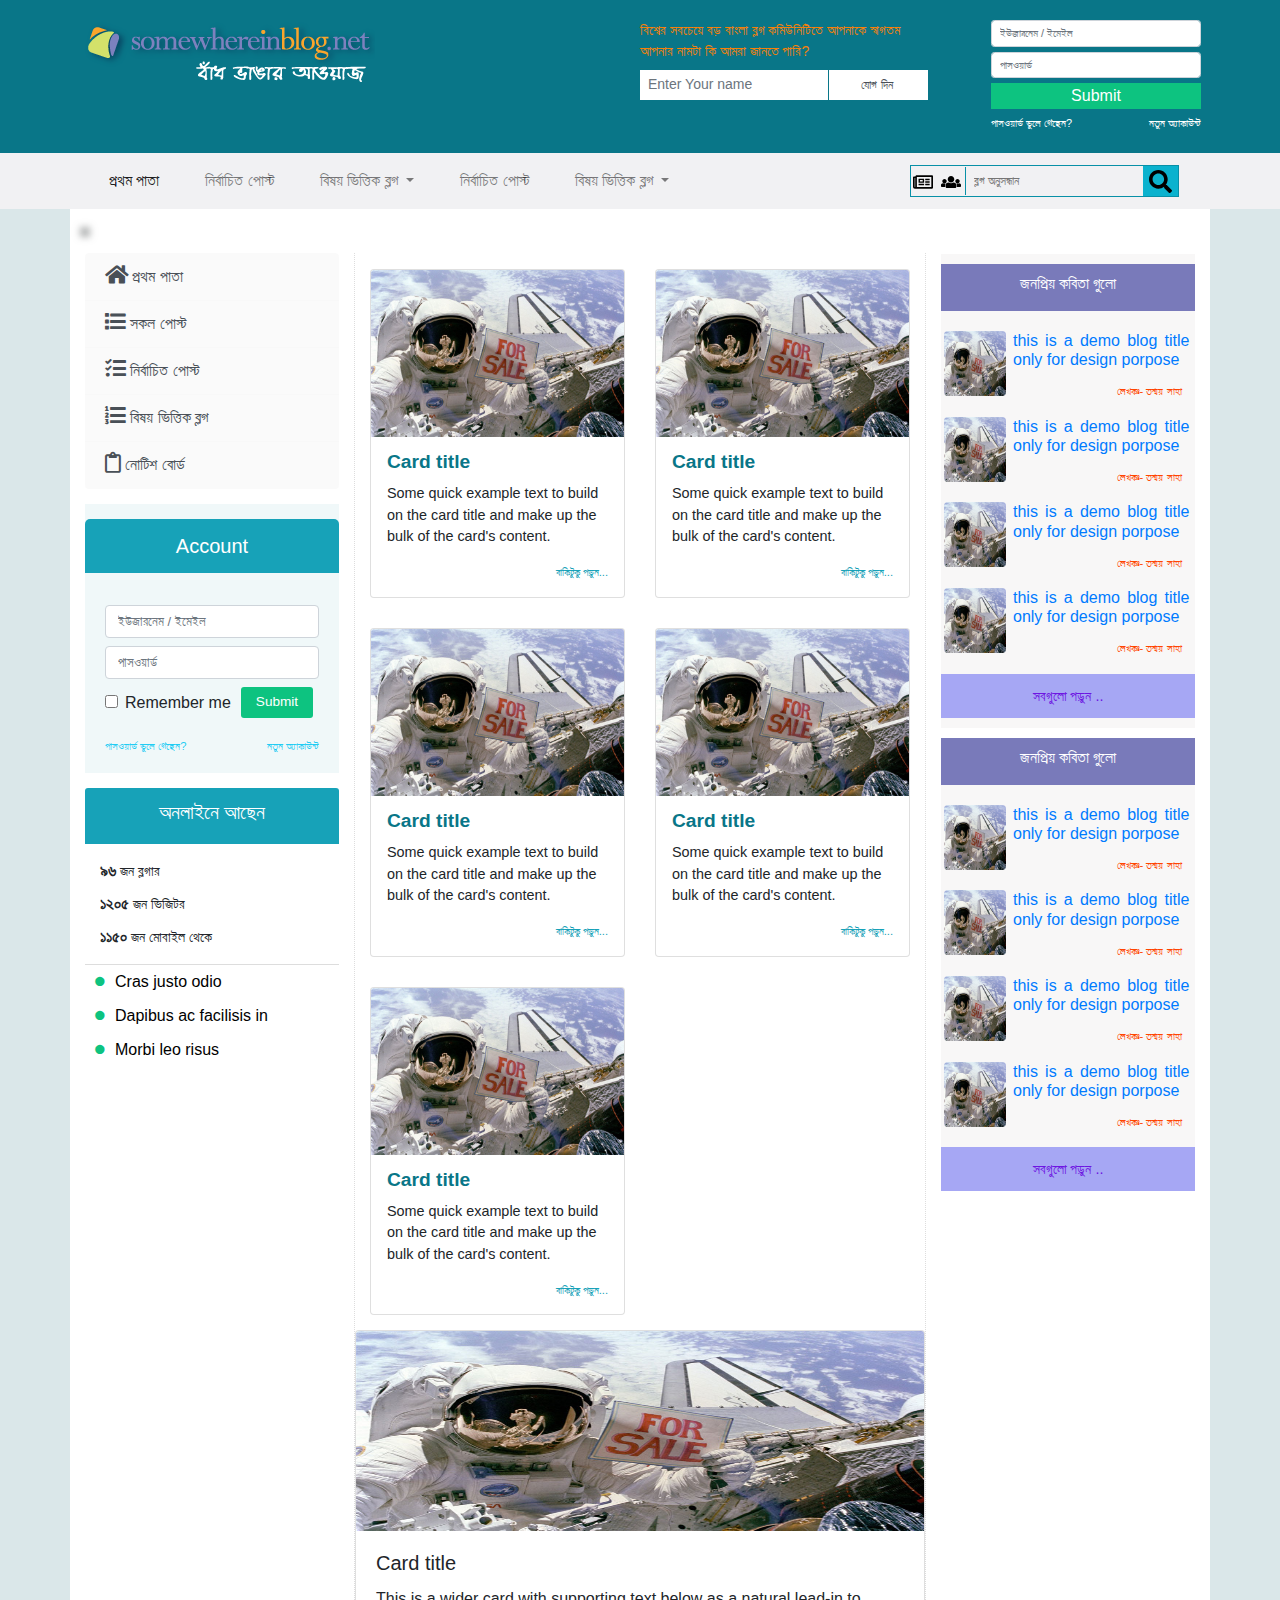
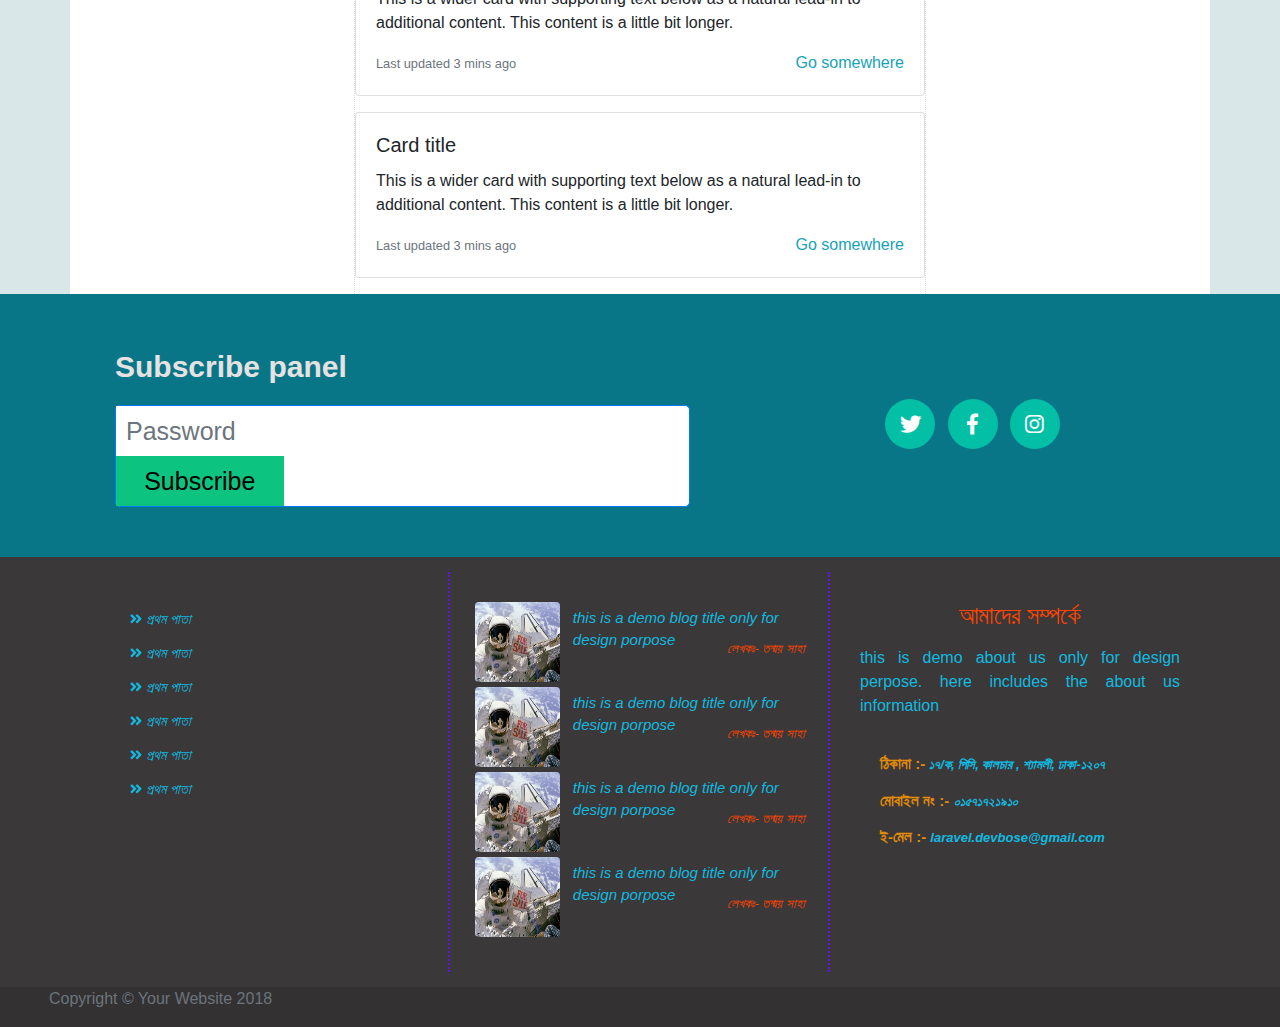
==== commit af6810ca: "right -sidebar" ====
--- a/index.html
+++ b/index.html
@@ -267,6 +267,11 @@
             </div>
             <div class="col-lg-6 col-md-6 col-sm-12 col-xs-12">
                 <div class="row">
+                    <div class="col-md-12">
+                        <span style="display:none ">Contain the add</span>
+                    </div>
+                </div>
+                <div class="row">
                     <div class="col-xs-12 col-sm-6 col-md-6 col-lg-6">
                         <div class="card home-blog">
                             <img class="card-img-top" src="img/post-sample-image.jpg" alt="Card image cap">
@@ -354,12 +359,113 @@
 
                 </div>
             </div>
-            <div class="col-lg-3 col-md-3 col-sm-12 col-xs-12">
+            <div class="col-lg-3 col-md-3 col-sm-12 col-xs-12 sidebar-left-border">
                 <div class="row">
-                    <div class="col-md-12"></div>
-                    <div class="col-md-12"></div>
-                    <div class="col-md-12"></div>
-                    <div class="col-md-12"></div>
+                    <div class="col-md-12">
+                        <span style="display:none ">Contain the add</span>
+                    </div>
+                </div>
+                <div class="row">
+                    <div class="right-sidebar">
+                        <div class="col-md-12">
+                            <div class="popular-post">
+                                <div class="popular-post-heading">
+                                    <h5>জনপ্রিয় কবিতা গুলো</h5>
+                                </div>
+                                <ul>
+                                    <li >
+                                        <a href="#" >
+                                            <img src="img/post-sample-image.jpg" alt="">
+                                            <p>this is a demo blog title only for design porpose
+                                                <label>লেখকঃ- <span>তন্ময় সাহা</span></label>
+                                            </p>
+
+                                        </a>
+                                    </li>
+                                    <li >
+                                        <a href="#" >
+                                            <img src="img/post-sample-image.jpg" alt="">
+                                            <p>this is a demo blog title only for design porpose
+                                                <label>লেখকঃ- <span>তন্ময় সাহা</span></label>
+                                            </p>
+
+                                        </a>
+                                    </li>
+                                    <li >
+                                        <a href="#" >
+                                            <img src="img/post-sample-image.jpg" alt="">
+                                            <p>this is a demo blog title only for design porpose
+                                                <label>লেখকঃ- <span>তন্ময় সাহা</span></label>
+                                            </p>
+
+                                        </a>
+                                    </li>
+                                    <li >
+                                        <a href="#" >
+                                            <img src="img/post-sample-image.jpg" alt="">
+                                            <p>this is a demo blog title only for design porpose
+                                                <label>লেখকঃ- <span>তন্ময় সাহা</span></label>
+                                            </p>
+
+                                        </a>
+                                    </li>
+                                </ul>
+                                <div class="popular-post-footer">
+                                    <a href="" >সবগুলো পড়ুন ..</a>
+                                </div>
+                            </div>
+                        </div>
+                        <div class="col-md-12">
+                            <div class="this-week-post">
+                                <div class="this-week-post-heading">
+                                    <h5>জনপ্রিয় কবিতা গুলো</h5>
+                                </div>
+                                <ul>
+                                    <li >
+                                        <a href="#" >
+                                            <img src="img/post-sample-image.jpg" alt="">
+                                            <p>this is a demo blog title only for design porpose
+                                                <label>লেখকঃ- <span>তন্ময় সাহা</span></label>
+                                            </p>
+
+                                        </a>
+                                    </li>
+                                    <li >
+                                        <a href="#" >
+                                            <img src="img/post-sample-image.jpg" alt="">
+                                            <p>this is a demo blog title only for design porpose
+                                                <label>লেখকঃ- <span>তন্ময় সাহা</span></label>
+                                            </p>
+
+                                        </a>
+                                    </li>
+                                    <li >
+                                        <a href="#" >
+                                            <img src="img/post-sample-image.jpg" alt="">
+                                            <p>this is a demo blog title only for design porpose
+                                                <label>লেখকঃ- <span>তন্ময় সাহা</span></label>
+                                            </p>
+
+                                        </a>
+                                    </li>
+                                    <li >
+                                        <a href="#" >
+                                            <img src="img/post-sample-image.jpg" alt="">
+                                            <p>this is a demo blog title only for design porpose
+                                                <label>লেখকঃ- <span>তন্ময় সাহা</span></label>
+                                            </p>
+
+                                        </a>
+                                    </li>
+                                </ul>
+                                <div class="this-week-pos-footer">
+                                    <a href="" >সবগুলো পড়ুন ..</a>
+                                </div>
+                            </div>
+                        </div>
+                        <div class="col-md-12"></div>
+                    </div>
+
                 </div>
             </div>
         </div>
--- a/css/default.css
+++ b/css/default.css
@@ -232,6 +232,146 @@
     color: #000;
 }
 /*left sidebar end*/
+
+/*right sidebar start*/
+.sidebar-left-border{
+    border-left: .1rem dotted #dddddd;
+}
+.right-sidebar{
+
+}
+.right-sidebar .popular-post{
+    background: #f7f6f6d9;
+    padding: 10px 0;
+}
+.popular-post .popular-post-heading{
+    margin: 0;
+    padding: 10px;
+    background: #797aba;
+}
+.popular-post-heading h5{
+    text-align: center;
+    font-size: 1rem;
+    color: #ffffff;
+}
+.popular-post ul{
+    list-style: none;
+    margin: 0;
+    padding: 10px 0;
+}
+.popular-post ul li{
+    margin: 0;
+    padding: 10px 3px;
+}
+.popular-post ul li:hover{
+    background: #ffffff;
+    box-shadow: 0 4px 8px 0 rgba(0, 0, 0, 0.2), 0 6px 20px 0 rgba(0, 0, 0, 0.19);
+}
+.popular-post ul li a img{
+    border-radius: 4px;
+    max-width: 25%;
+    float: left;
+    min-height: 65px;
+}
+.popular-post ul li a p{
+    display: inline-block;
+    font-weight: 400;
+    max-width: 74%;
+    padding-left: 7px;
+    text-align: justify;
+    margin: 0;
+    line-height: 1.2rem;
+    font-size: 1rem;
+}
+.popular-post ul li a p label{
+    display: inline-block;
+    font-weight: 400;
+    font-size: .7rem;
+    float: right;
+    position: relative;
+    top: .8rem;
+    right: 0.5rem;
+    color: orangered;
+}
+.popular-post .popular-post-footer{
+    margin: 0;
+    padding: 10px;
+    background: #a1a2f3f2;
+    text-align: center;
+}
+.popular-post .popular-post-footer a{
+    color: #6e15e2;
+    font-size: .9rem;
+}
+
+
+.right-sidebar .this-week-post{
+    /*background: #f1f1f1;*/
+    background: #f7f6f6d9;
+    margin: 10px 0;
+}
+.this-week-post .this-week-post-heading{
+    margin: 0;
+    padding: 10px;
+    background: #797aba;
+}
+.this-week-post-heading h5{
+    text-align: center;
+    font-size: 1rem;
+    color: #ffffff;
+}
+.this-week-post ul{
+    list-style: none;
+    margin: 0;
+    padding: 10px 0;
+}
+.this-week-post ul li{
+    margin: 0;
+    padding: 10px 3px;
+}
+.this-week-post ul li:hover{
+    background: #ffffff;
+    box-shadow: 0 4px 8px 0 rgba(0, 0, 0, 0.2), 0 6px 20px 0 rgba(0, 0, 0, 0.19);
+}
+.this-week-post ul li a img{
+    border-radius: 4px;
+    max-width: 25%;
+    float: left;
+    min-height: 65px;
+}
+.this-week-post ul li a p{
+    display: inline-block;
+    font-weight: 400;
+    max-width: 74%;
+    padding-left: 7px;
+    text-align: justify;
+    margin: 0;
+    line-height: 1.2rem;
+    font-size: 1rem;
+}
+.this-week-post ul li a p label{
+    display: inline-block;
+    font-weight: 400;
+    font-size: .7rem;
+    float: right;
+    position: relative;
+    top: .8rem;
+    right: 0.5rem;
+    color: orangered;
+}
+.this-week-post .this-week-pos-footer{
+    margin: 0;
+    padding: 10px;
+    background: #a1a2f3f2;
+    text-align: center;
+}
+.this-week-post .this-week-pos-footer a{
+    color: #6e15e2;
+    font-size: .9rem;
+}
+/*right sidebar end*/
+
+
 
 
 /*body content start*/
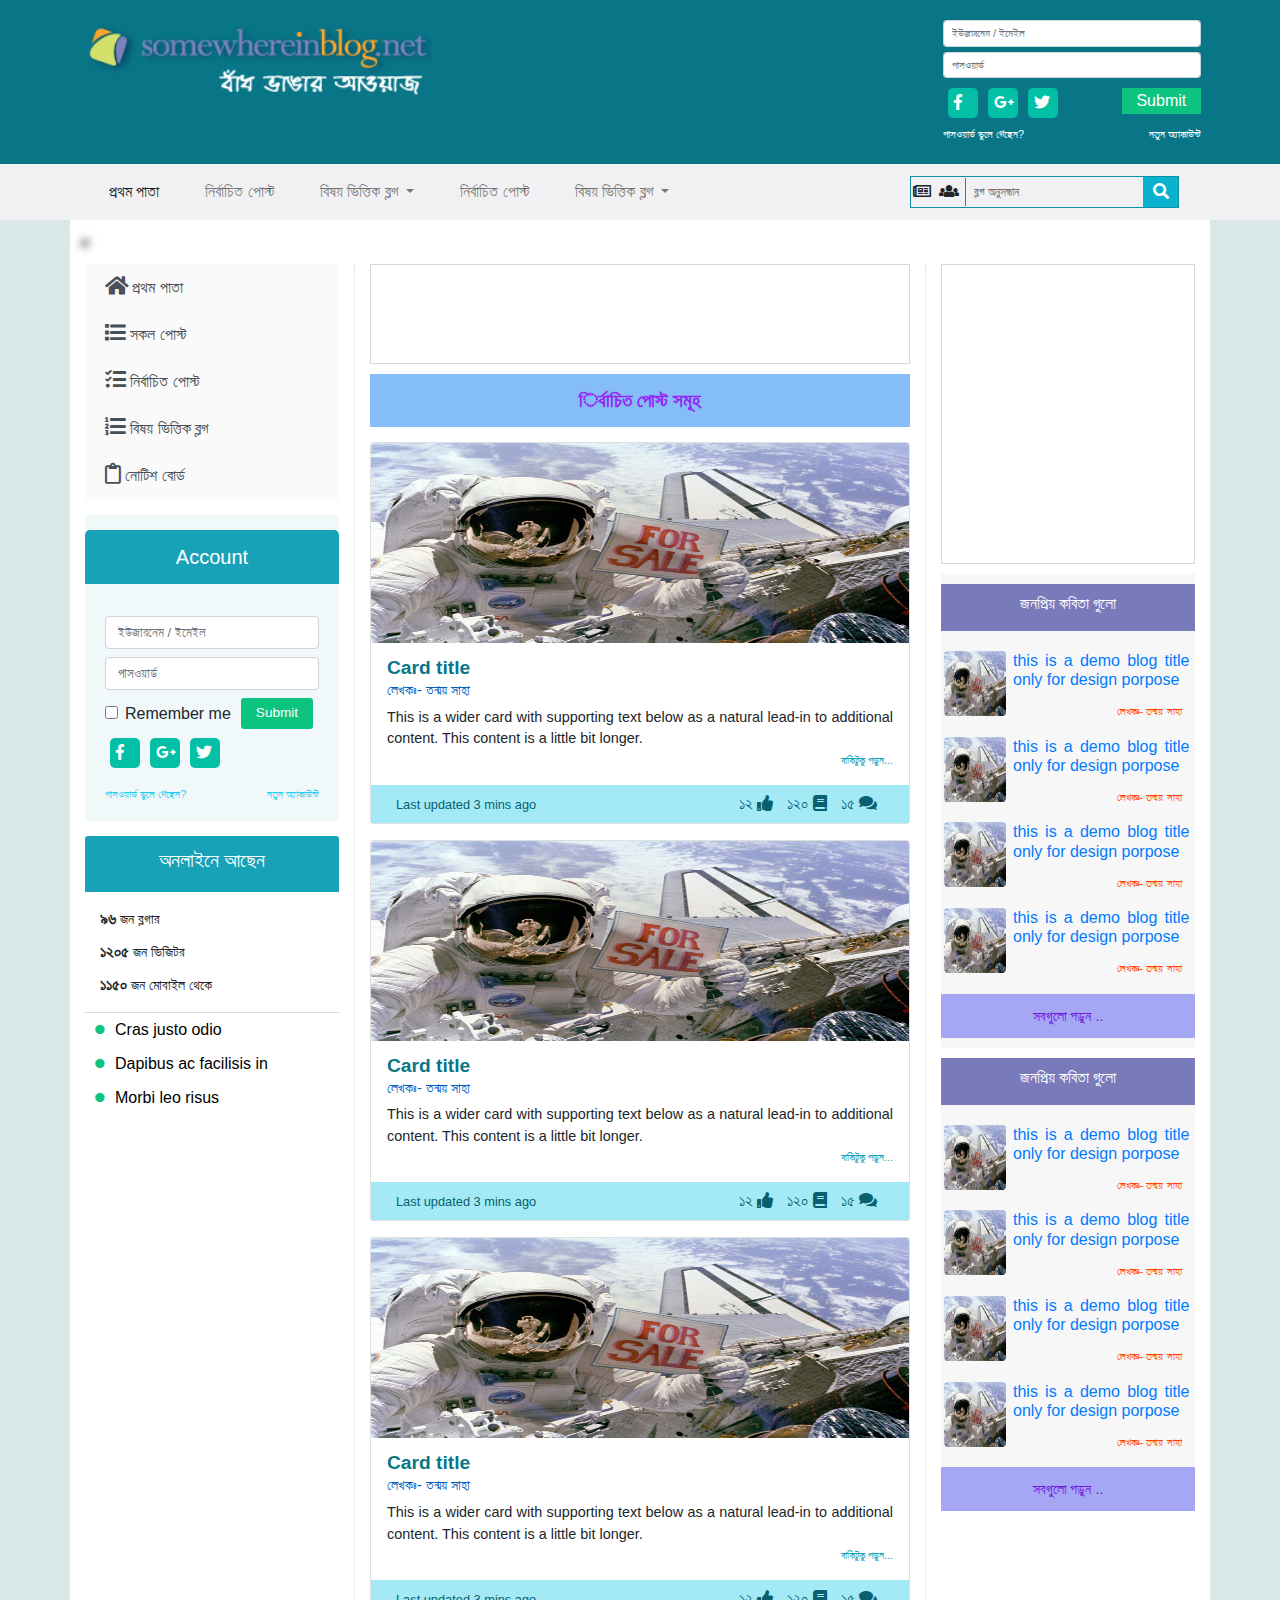
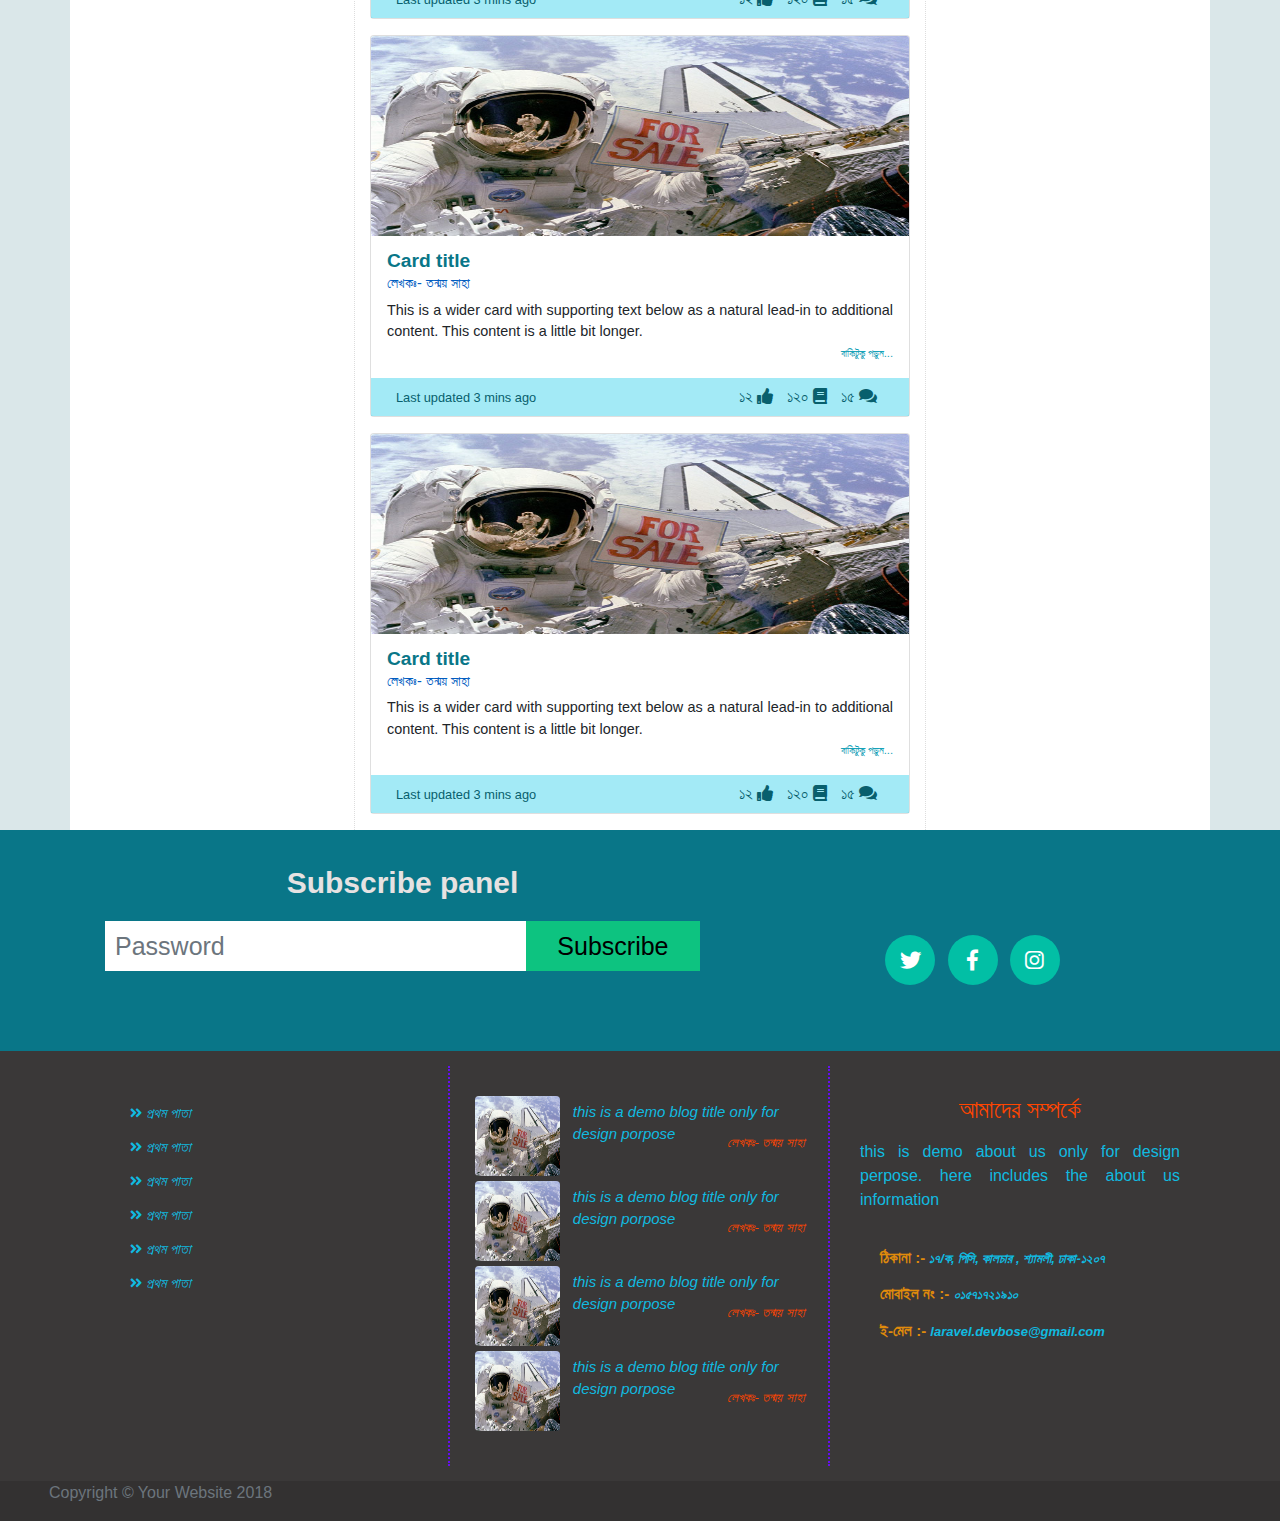
==== commit 81072e82: "responcive 1" ====
--- a/index.html
+++ b/index.html
@@ -30,58 +30,45 @@
         <div class="container-fluid">
             <div class="row">
                 <div class="col-lg-12 col-md-12 col-sm-12 col-xs-12">
-                    <div class="col-lg-4 col-md-4 col-sm-4 col-xs-12 pull-left">
+                    <div class="col-lg-4 col-md-7 col-sm-6 col-xs-12 pull-left">
                         <div class="logo ">
                             <img src="img/logo.png" alt="">
                         </div>
                     </div>
 
 
-                    <div class="col-lg-6 col-md-6 col-sm-7 col-xs-12 col-lg-offset-2 col-md-offset-2 col-sm-offset-1 pull-right">
-                        <div class="row">
-                            <div class="col-lg-6 col-md-6 col-sm-6 col-xs-12 pull-left">
-                                <div class="community">
-                                    <label for="community">বিশ্বের সবচেয়ে বড় বাংলা ব্লগ কমিউনিটিতে আপনাকে স্বাগতম
-                                        আপনার নামটা কি আমরা জানতে পারি?</label>
-                                    <form class="community-form">
-                                        <div class=" ">
-                                            <input type="text" class="form-control form-control-sm" id="community"
-                                                   placeholder="Enter Your name">
-                                            <button type="submit" class="form-control comunity-btn">যোগ দিন</button>
-                                        </div>
-                                    </form>
-                                </div>
-                            </div>
-                            <div class="col-md-1 pull-left">
-                                <div class="header-separator">
-                                    <img src="http://s3.amazonaws.com/somewherein/assets/css/images/or-icon.gif" alt="">
-                                </div>
-                            </div>
-                            <div class="col-lg-5 col-md-5 col-sm-5 col-xs-5 pull-left">
-                                <div class="user-login">
-                                    <div class="form-row">
-                                        <div class="form-group col-md-12 login-group">
-                                            <input type="email" class="form-control form-control-sm "
-                                                   placeholder="ইউজারনেম / ইমেইল">
-                                        </div>
-                                        <div class="form-group col-md-12 login-group">
-                                            <input type="password" class="form-control form-control-sm password"
-                                                   placeholder="পাসওয়ার্ড">
-                                        </div>
-                                        <div class="form-group col-md-12 login-group">
-                                            <button type="submit" class="login-btn ">Submit</button>
-                                        </div>
-                                        <div class="form-group col-md-12 login-group">
-                                            <p class="login-info"><a href="" class="pull-left">পাসওয়ার্ড ভুলে
-                                                গেছেন?</a> <a href="" class="pull-right">নতুন অ্যাকাউন্ট</a></p>
-
-                                        </div>
+                    <div class="col-lg-3 col-md-5 col-sm-6 col-xs-12  pull-right">
+                        <div class="user-login">
+                            <div class="form-row">
+                                <div class="form-group col-md-12 login-group">
+                                    <input type="email" class="form-control form-control-sm "
+                                           placeholder="ইউজারনেম / ইমেইল">
+                                </div>
+                                <div class="form-group col-md-12 login-group">
+                                    <input type="password" class="form-control form-control-sm password"
+                                           placeholder="পাসওয়ার্ড">
+                                </div>
+                                <div class="form-group col-md-8 login-group">
+                                    <div class="social-login-group">
+                                        <ul>
+                                            <li><a href=""> <i class="fab fa-facebook-f"></i></a></li>
+                                            <li><a href=""> <i class="fab fa-google-plus-g"></i></a></li>
+                                            <li><a href=""> <i class="fab fa-twitter"></i></a></li>
+                                        </ul>
                                     </div>
-
-                                </div>
-                            </div>
-                        </div>
-
+                                </div>
+
+                                <div class="form-group col-md-4 login-group">
+                                    <button type="submit" class="login-btn ">Submit</button>
+                                </div>
+                                <div class="form-group col-md-12 login-group">
+                                    <p class="login-info"><a href="" class="pull-left">পাসওয়ার্ড ভুলে
+                                        গেছেন?</a> <a href="" class="pull-right">নতুন অ্যাকাউন্ট</a></p>
+
+                                </div>
+                            </div>
+
+                        </div>
                     </div>
                 </div>
             </div>
@@ -147,23 +134,17 @@
                         <form class="form-inline search-bar ">
                             <div class="search-group">
                                 <div class="search-control">
-                                    <label for="blog"><img src="img/newspaper.svg" alt=""></label>
+                                    <label for="blog"><i class="far fa-newspaper"></i></label>
                                     <input type="radio" id="blog">
                                 </div>
                                 <div class="search-control">
-                                    <label for="blogger"><img src="img/users.svg" alt=""></label>
+                                    <label for="blogger"><i class="fas fa-users"></i></label>
                                     <input type="radio" id="blogger">
                                 </div>
-                                <!--<div class="search-control" id="datetimepicker1">-->
-                                <!--<label for="date" ><img src="img/calendar-alt.svg" alt=""></label>-->
-                                <!--<input type="date" id="date">-->
-                                <!--</div>-->
+
                             </div>
                             <input class=" search-field" type="search" placeholder="ব্লগ অনুসন্ধান" aria-label="Search">
-                            <button class=" search-btn" type="submit">
-                                <img src="img/search.svg" alt="">
-                                <!--<svg xmlns="http://www.w3.org/2000/svg" viewBox="0 0 512 512"><path d="M505 442.7L405.3 343c-4.5-4.5-10.6-7-17-7H372c27.6-35.3 44-79.7 44-128C416 93.1 322.9 0 208 0S0 93.1 0 208s93.1 208 208 208c48.3 0 92.7-16.4 128-44v16.3c0 6.4 2.5 12.5 7 17l99.7 99.7c9.4 9.4 24.6 9.4 33.9 0l28.3-28.3c9.4-9.4 9.4-24.6.1-34zM208 336c-70.7 0-128-57.2-128-128 0-70.7 57.2-128 128-128 70.7 0 128 57.2 128 128 0 70.7-57.2 128-128 128z"/></svg>-->
-                            </button>
+                            <button class=" search-btn" type="submit"><i class="fas fa-search"></i></button>
                         </form>
                     </nav>
                 </div>
@@ -220,12 +201,21 @@
                                                     </label>
                                                 </div>
                                             </div>
+                                            <div class="clearfix"></div>
                                             <div class="col-auto my-1 pull-right">
-                                                <button type="submit" >Submit</button>
+                                                <button type="submit" class="btn-block" >Submit</button>
                                             </div>
                                         </div>
 
                                     </form>
+                                    <div class="social-login-group">
+                                        <ul>
+                                            <li><a href=""> <i class="fab fa-facebook-f"></i></a></li>
+                                            <li><a href=""> <i class="fab fa-google-plus-g"></i></a></li>
+                                            <li><a href=""> <i class="fab fa-twitter"></i></a></li>
+                                        </ul>
+                                    </div>
+
                                     <div class="sidebar-login-help ">
                                         <p >
                                             <a href="" class="pull-left" >পাসওয়ার্ড ভুলে গেছেন?</a>
@@ -268,102 +258,132 @@
             <div class="col-lg-6 col-md-6 col-sm-12 col-xs-12">
                 <div class="row">
                     <div class="col-md-12">
-                        <span style="display:none ">Contain the add</span>
-                    </div>
-                </div>
+                        <div class="add-mid-body">
+
+                        </div>
+                    </div>
+
+                    <div class="col-md-12">
+                        <div class="page-title">
+                            <h5>ির্বাচিত পোস্ট সমূহ </h5>
+                        </div>
+                    </div>
+                </div>
+
                 <div class="row">
-                    <div class="col-xs-12 col-sm-6 col-md-6 col-lg-6">
-                        <div class="card home-blog">
-                            <img class="card-img-top" src="img/post-sample-image.jpg" alt="Card image cap">
+                    <div class="col-md-12">
+                        <div class="card mb-3 home-blog">
+                            <img class="card-img-top" src="img/post-sample-image.jpg" alt="Card image cap" height="200">
                             <div class="card-body">
                                 <a href="#"><h5 class="card-title">Card title</h5></a>
-                                <p class="card-text">Some quick example text to build on the card title and make up the
-                                    bulk of the card's content.</p>
+                                <a href="" class="blog-writer">লেখকঃ- <span>তন্ময় সাহা</span></a>
+                                <p class="card-text">This is a wider card with supporting text below as a natural lead-in to
+                                    additional content. This content is a little bit longer.</p>
                                 <a href="#" class="text-info pull-right blog-link">বাকিটুকু পড়ুন...</a>
                             </div>
-                        </div>
-                    </div>
-                    <div class="col-xs-12 col-sm-6 col-md-6 col-lg-6">
-                        <div class="card home-blog">
-                            <img class="card-img-top" src="img/post-sample-image.jpg" alt="Card image cap">
+                            <div class="blog-footer">
+                                <div class="col-lg-6 col-md-6 col-sm-6 col-xs-12 publish-time">
+                                    <small>Last updated 3 mins ago</small>
+                                </div>
+                                <div class="col-lg-6 col-md-6 col-sm-6 col-xs-12 user-activity">
+                                    <a href="#" title="১৫ টি মন্তব্য">১৫ <i class="fas fa-comments"></i></a>
+                                    <a href="#" title="১২০ বার পঠিত">১২০ <i class="fas fa-book"></i></a>
+                                    <a href="#" title="১ জনের ভাল লেগেছে">১২ <i class="fas fa-thumbs-up"></i></a>
+                                </div>
+                            </div>
+                        </div>
+                        <div class="card mb-3 home-blog">
+                            <img class="card-img-top" src="img/post-sample-image.jpg" alt="Card image cap" height="200">
                             <div class="card-body">
                                 <a href="#"><h5 class="card-title">Card title</h5></a>
-                                <p class="card-text">Some quick example text to build on the card title and make up the
-                                    bulk of the card's content.</p>
+                                <a href="" class="blog-writer">লেখকঃ- <span>তন্ময় সাহা</span></a>
+                                <p class="card-text">This is a wider card with supporting text below as a natural lead-in to
+                                    additional content. This content is a little bit longer.</p>
                                 <a href="#" class="text-info pull-right blog-link">বাকিটুকু পড়ুন...</a>
                             </div>
-                        </div>
-                    </div>
-                    <div class="col-xs-12 col-sm-6 col-md-6 col-lg-6">
-                        <div class="card home-blog">
-                            <img class="card-img-top" src="img/post-sample-image.jpg" alt="Card image cap">
+                            <div class="blog-footer">
+                                <div class="col-lg-6 col-md-6 col-sm-6 col-xs-12 publish-time">
+                                    <small>Last updated 3 mins ago</small>
+                                </div>
+                                <div class="col-lg-6 col-md-6 col-sm-6 col-xs-12 user-activity">
+                                    <a href="#" title="১৫ টি মন্তব্য">১৫ <i class="fas fa-comments"></i></a>
+                                    <a href="#" title="১২০ বার পঠিত">১২০ <i class="fas fa-book"></i></a>
+                                    <a href="#" title="১ জনের ভাল লেগেছে">১২ <i class="fas fa-thumbs-up"></i></a>
+                                </div>
+                            </div>
+                        </div>
+                        <div class="card mb-3 home-blog">
+                            <img class="card-img-top" src="img/post-sample-image.jpg" alt="Card image cap" height="200">
                             <div class="card-body">
                                 <a href="#"><h5 class="card-title">Card title</h5></a>
-                                <p class="card-text">Some quick example text to build on the card title and make up the
-                                    bulk of the card's content.</p>
+                                <a href="" class="blog-writer">লেখকঃ- <span>তন্ময় সাহা</span></a>
+                                <p class="card-text">This is a wider card with supporting text below as a natural lead-in to
+                                    additional content. This content is a little bit longer.</p>
                                 <a href="#" class="text-info pull-right blog-link">বাকিটুকু পড়ুন...</a>
                             </div>
-                        </div>
-                    </div>
-                    <div class="col-xs-12 col-sm-6 col-md-6 col-lg-6">
-                        <div class="card home-blog">
-                            <img class="card-img-top" src="img/post-sample-image.jpg" alt="Card image cap">
+                            <div class="blog-footer">
+                                <div class="col-lg-6 col-md-6 col-sm-6 col-xs-12 publish-time">
+                                    <small>Last updated 3 mins ago</small>
+                                </div>
+                                <div class="col-lg-6 col-md-6 col-sm-6 col-xs-12 user-activity">
+                                    <a href="#" title="১৫ টি মন্তব্য">১৫ <i class="fas fa-comments"></i></a>
+                                    <a href="#" title="১২০ বার পঠিত">১২০ <i class="fas fa-book"></i></a>
+                                    <a href="#" title="১ জনের ভাল লেগেছে">১২ <i class="fas fa-thumbs-up"></i></a>
+                                </div>
+                            </div>
+                        </div>
+                        <div class="card mb-3 home-blog">
+                            <img class="card-img-top" src="img/post-sample-image.jpg" alt="Card image cap" height="200">
                             <div class="card-body">
                                 <a href="#"><h5 class="card-title">Card title</h5></a>
-                                <p class="card-text">Some quick example text to build on the card title and make up the
-                                    bulk of the card's content.</p>
+                                <a href="" class="blog-writer">লেখকঃ- <span>তন্ময় সাহা</span></a>
+                                <p class="card-text">This is a wider card with supporting text below as a natural lead-in to
+                                    additional content. This content is a little bit longer.</p>
                                 <a href="#" class="text-info pull-right blog-link">বাকিটুকু পড়ুন...</a>
                             </div>
-                        </div>
-                    </div>
-                    <div class="col-xs-12 col-sm-6 col-md-6 col-lg-6">
-                        <div class="card home-blog">
-                            <img class="card-img-top" src="img/post-sample-image.jpg" alt="Card image cap">
+                            <div class="blog-footer">
+                                <div class="col-lg-6 col-md-6 col-sm-6 col-xs-12 publish-time">
+                                    <small>Last updated 3 mins ago</small>
+                                </div>
+                                <div class="col-lg-6 col-md-6 col-sm-6 col-xs-12 user-activity">
+                                    <a href="#" title="১৫ টি মন্তব্য">১৫ <i class="fas fa-comments"></i></a>
+                                    <a href="#" title="১২০ বার পঠিত">১২০ <i class="fas fa-book"></i></a>
+                                    <a href="#" title="১ জনের ভাল লেগেছে">১২ <i class="fas fa-thumbs-up"></i></a>
+                                </div>
+                            </div>
+                        </div>
+                        <div class="card mb-3 home-blog">
+                            <img class="card-img-top" src="img/post-sample-image.jpg" alt="Card image cap" height="200">
                             <div class="card-body">
                                 <a href="#"><h5 class="card-title">Card title</h5></a>
-                                <p class="card-text">Some quick example text to build on the card title and make up the
-                                    bulk of the card's content.</p>
+                                <a href="" class="blog-writer">লেখকঃ- <span>তন্ময় সাহা</span></a>
+                                <p class="card-text">This is a wider card with supporting text below as a natural lead-in to
+                                    additional content. This content is a little bit longer.</p>
                                 <a href="#" class="text-info pull-right blog-link">বাকিটুকু পড়ুন...</a>
                             </div>
-                        </div>
-                    </div>
-                </div>
-                <div class="row">
-                    <div class="card mb-3">
-                        <img class="card-img-top" src="img/post-sample-image.jpg" alt="Card image cap" height="200">
-                        <div class="card-body">
-                            <h5 class="card-title">Card title</h5>
-                            <p class="card-text">This is a wider card with supporting text below as a natural lead-in to
-                                additional content. This content is a little bit longer.</p>
-                            <p class="card-text">
-                                <small class="text-muted">Last updated 3 mins ago</small>
-                                <a href="#" class="text-info  pull-right">Go somewhere</a>
-                            </p>
-                        </div>
-                    </div>
-
-                    <div class="card mb-3">
-                        <!--<img class="card-img-top" src="img/post-sample-image.jpg" alt="Card image cap" height="200">-->
-                        <div class="card-body">
-                            <h5 class="card-title">Card title</h5>
-                            <p class="card-text">This is a wider card with supporting text below as a natural lead-in to
-                                additional content. This content is a little bit longer.</p>
-
-                            <p class="card-text">
-                                <small class="text-muted">Last updated 3 mins ago</small>
-                                <a href="#" class="text-info  pull-right">Go somewhere</a>
-                            </p>
-                        </div>
-                    </div>
-
+                            <div class="blog-footer">
+                                <div class="col-lg-6 col-md-6 col-sm-6 col-xs-12 publish-time">
+                                    <small>Last updated 3 mins ago</small>
+                                </div>
+                                <div class="col-lg-6 col-md-6 col-sm-6 col-xs-12 user-activity">
+                                    <a href="#" title="১৫ টি মন্তব্য">১৫ <i class="fas fa-comments"></i></a>
+                                    <a href="#" title="১২০ বার পঠিত">১২০ <i class="fas fa-book"></i></a>
+                                    <a href="#" title="১ জনের ভাল লেগেছে">১২ <i class="fas fa-thumbs-up"></i></a>
+                                </div>
+                            </div>
+                        </div>
+                    </div>
 
                 </div>
             </div>
             <div class="col-lg-3 col-md-3 col-sm-12 col-xs-12 sidebar-left-border">
                 <div class="row">
-                    <div class="col-md-12">
-                        <span style="display:none ">Contain the add</span>
-                    </div>
+                    <div class="col-md-12 ">
+                        <div class="add-right-sidebar">
+
+                        </div>
+                    </div>
+
                 </div>
                 <div class="row">
                     <div class="right-sidebar">
--- a/css/default.css
+++ b/css/default.css
@@ -2,7 +2,20 @@
     font-size: 1rem;
     font-weight: bolder;
 }
-
+.add-right-sidebar{
+    width: 100%;
+    height:300px;
+    border: 1px solid #d6d8d9;
+    content: "Publish Your Advatich";
+    margin-bottom: 10px;
+}
+.add-mid-body{
+    width: 100%;
+    height:100px;
+    border: 1px solid #d6d8d9;
+    content: "Publish Your Advatich";
+    margin-bottom: 10px;
+}
 /*header Start*/
 .container-fluid {
     width: 100%;
@@ -16,34 +29,11 @@
     background: #097688;
     padding: 20px 0 10px 0;
 }
-.community{
-    margin: 0px -15px ;
-}
-.community label{
-    font-size: 14px;
-    color:#f78109;
-}
-.community .community-form{
-    background: #fff;
-}
-.community .community-form input[type="text"]{
-    width: 65%;
-    display: inline-block;
-    border-radius: 0;
-
-    border: none;
-}
-.community .community-form .comunity-btn{
-    width: 34%;
-    margin: 0 0 0 -4px;
-    font-size: 12px;
-    display: inline-block;
-    border-radius: 0px;
-    border-top: none;
-    border-right: none;
-    border-bottom: none;
-    border-left: 1px solid #097688;
-}
+.logo img {
+    width: 100%;
+    height: auto;
+}
+
 .user-login{
     margin: 0px;
 }
@@ -70,7 +60,49 @@
     color: #fff;
     border: 0;
     width: 100%;
-}
+    margin-top: 5px;
+}
+
+.login-btn:hover{
+    box-shadow: 0 4px 8px 2px rgba(0, 0, 0, 0.2), 0 6px 20px 0 rgba(0, 0, 0, 0.19);
+}
+.social-login-group{
+    display: inline-block;
+    width: auto;
+    position: relative;
+    top: .3rem;
+    padding: 0;
+
+}
+.social-login-group ul{
+    list-style: none;
+    margin: 0;
+    padding: 0;
+}
+.social-login-group ul li{
+    margin: 0 5px;
+    padding: 3px 6px;
+    float: left;
+    background-color: #02bfa5;
+    width: 30px;
+    height: 30px;
+    border-radius: 5px;
+}
+.social-login-group ul li a{
+    text-decoration: none;
+    text-align: center;
+}
+.social-login-group ul li a i{
+    font-size: 1rem;
+    color: #ffffff;
+}
+.social-login-group ul li:hover{
+    background-color: #7e52c5;
+    border-radius: 5px;
+    color: #ffffff;
+    box-shadow: 0 4px 8px 2px rgba(0, 0, 0, 0.2), 0 6px 20px 0 rgba(0, 0, 0, 0.19);
+}
+
 .navBar{
     background: #f1f1f3;
 }
@@ -100,13 +132,7 @@
 .search-group .search-control label{
     display: inline-block;
 }
-.search-group .search-control label img{
-    display: inline-block;
-    margin: 0;
-    padding: 0;
-    width: 20px;
-    height: 20px;
-}
+
 
 .search-group .search-control input{
     display: none;
@@ -410,43 +436,538 @@
     white-space: nowrap;
     line-height: 18px;
     font-weight: 600;
+    margin-bottom: 3px;
+}
+.home-blog .blog-writer{
+    color: #005cbf;
+    text-decoration: none;
+    font-size: .9rem;
+    margin-bottom: 5px;
+    display: block;
 }
 .home-blog p{
     font-size: .9rem;
+    margin-bottom: 2px;
+    text-align: justify;
 }
 .home-blog .blog-link{
     font-size: .7rem;
 }
+.home-blog .blog-footer{
+    width: auto;
+    height: auto;
+    padding: 7px 10px;
+    background: #3fd4ec7a;
+}
+.blog-footer .publish-time{
+    float: left;
+}
+.publish-time small{
+    color: #085f6d;
+    font-size: .8rem;
+}
+.blog-footer .user-activity{
+    float: right;
+}
+.user-activity a{
+    color: #085f6d;
+    padding: 0px 7px;
+    float: right;
+}
+
 /*index page End*/
 
 
-
-
-
+/*blogs page Start*/
+.page-title{
+    padding: 15px 15px;
+    margin: 0;
+    text-align: center;
+    background: #85bdf9;
+}
+.page-title h5{
+    margin: 0;
+    padding: 0;
+    color: #9328f5;
+    font-size: 1.2rem;
+    font-weight: 600;
+}
+/*blogs page End*/
+
+
+/*singel blog post start*/
+
+/*right sidebar*/
+.author-block{
+    margin: 0;
+    padding: 0 0;
+    background-color: #f7f6f6d9;
+    border: 1px solid #eae5e5;
+
+}
+.author-block:hover{
+    background-color: #ffffff;
+    box-shadow: 0 4px 8px 0 rgba(0, 0, 0, 0.2), 0 6px 20px 0 rgba(0, 0, 0, 0.19);
+}
+.author-block .author-heading{
+    background: #797aba;
+    padding: 10px 10px;
+    margin: 0px;
+    text-align: center;
+    border-top-left-radius: 5px;
+    border-top-right-radius: 5px;
+}
+.author-block .author-heading h5{
+    color: #ffffff;
+    margin: 0px;
+    padding: 0px;
+    font-size: 1rem;
+    font-weight: 500;
+}
+.author-block .author-content{
+    padding: 5px 10px 5px 5px;
+    margin: 0 0 10px 0;
+    display: block;
+    width: 100%;
+    height: auto;
+
+}
+.author-content .author-image{
+    width: 30%;
+    max-height: 80px;
+}
+.author-content .author-image img{
+    width: 100%;
+    height: auto;
+    min-height: 80px;
+}
+.author-content .author-name{
+    width: 70%;
+}
+.author-content .author-name h5{
+    font-size:1rem;
+    margin: 0px;
+    padding: 10px 15px;
+    color: #0dc380;
+    text-align: justify;
+}
+.author-content .author-name a{
+    padding: 7px 15px;
+    float: right;
+    border: 2px solid #797aba;
+    font-size: .9rem;
+    color: #797aba;
+    text-decoration: none;
+}
+.author-content .author-name a:hover{
+    background-color: #797aba;
+    box-shadow: 0 4px 8px 0 rgba(0, 0, 0, 0.2), 0 6px 20px 0 rgba(0, 0, 0, 0.19);
+    color: #ffffff;
+}
+.author-block .author-info{
+    margin: 0px;
+    display: block;
+    width: auto;
+    padding: 15px 5px;
+}
+.author-info p{
+    font-size: .8rem;
+    text-align: justify;
+}
+/*right sidebar*/
+
+/*body start*/
+.single-post{
+    margin: 0;
+    padding: 15px 5px;
+}
+.single-post .post-name{
+    margin: 0;
+    padding: 10px 0;
+    width: 100%;
+    height: auto;
+    text-align: center;
+    border-bottom:1px solid #ddd;
+
+}
+.post-name .post-title{
+    margin: 0;
+    padding: 5px 15px;
+    font-size: 1.2rem;
+    font-weight: 600;
+}
+.post-name .post-author{
+    margin: 0;
+    font-size: .95rem;
+    font-weight: 600;
+    text-align: center;
+    position: relative;
+    left: 50px;
+    color: #0a90a7;
+}
+.post-name .post-time{
+    font-size: .8rem;
+    color: #747677;
+    margin: 0;
+}
+.single-post .post-share{
+    margin: 10px 0;
+    padding: 15px 15px;
+    background-color: #7e80ef3b;
+    height: auto;
+    display: block;
+}
+.post-share .share-info{
+    margin: 0px;
+    display: inline-block;
+    font-size: .7rem;
+    position: relative;
+    bottom: .5rem;
+}
+.post-share .share-group{
+    display: inline-block;
+    width: auto;
+    position: relative;
+    top: .3rem;
+    padding: 0px 15px;
+
+}
+.share-group ul{
+    list-style: none;
+    margin: 0;
+    padding: 0;
+}
+.share-group ul li{
+    margin: 0 5px;
+    padding: 10px 12px;
+    float: left;
+    background-color: #02bfa5;
+    width: 40px;
+    height: 40px;
+    border-radius: 5px;
+}
+.share-group ul li a{
+    text-decoration: none;
+    text-align: center;
+}
+.share-group ul li a i{
+    font-size: 1.2rem;
+    color: #ffffff;
+}
+.share-group ul li:hover{
+    background-color: #7e52c5;
+    border-radius: 5px;
+    color: #ffffff;
+    box-shadow: 0 4px 8px 2px rgba(0, 0, 0, 0.2), 0 6px 20px 0 rgba(0, 0, 0, 0.19);
+}
+.single-post .post-image{
+    height: auto;
+    width: 100%;
+    padding: 15px 0;
+    text-align: center;
+
+}
+.single-post .post-image img{
+    height: auto;
+    width: 100%;
+    padding: 5px 5px;
+    border: 1px solid #71dd8a;
+}
+.single-post .post-content{
+    margin: 0;
+    padding: 10px 0;
+    text-align: justify;
+    color: #444242;
+    font-size: .87rem;
+    line-height: 1.4rem;
+
+}
+.single-post .post-footer{
+    padding: 15px 15px;
+    margin: 0 0 30px 0;
+    background-color: #7e80ef3b;
+}
+.post-footer .post-activity{
+    text-align: right;
+}
+.post-activity a{
+    padding: 5px 10px;
+    color: #803bef;
+}
+
+/*body End*/
+
+/*comment area start*/
+.single-post .post-comment{
+    margin: 0;
+    padding: 20px 5px;
+    width: 100%;
+    height: auto;
+}
+.post-comment .post-comment-title{
+    padding: 15px 15px;
+    margin: 0 0 10px 0;
+    text-align: left;
+    background-color: #8bc34da6;
+    color: #000000;
+    font-size: .9rem;
+}
+
+.comment-list article{
+    margin-bottom: 10px;
+}
+.comment-list .thumbnail img{
+    width: 80px;
+    height: 80px;
+    padding: 0 0px;
+    border-radius: 8px;
+}
+.comment-list .thumbnail.reply img{
+    right: 18px;
+    position: relative;
+}
+
+.comment-list .panel {
+    border: 1px solid #dddddd;
+    margin: 4px;
+    box-shadow: 0 4px 8px 0 rgba(0, 0, 0, 0.2), 0 6px 7px 0 rgba(0, 0, 0, 0.19);
+    border-radius: 5px;
+}
+.comment-list .panel:hover {
+    border: 1px solid #dddddd;
+    margin: 4px;
+    box-shadow: 0 4px 8px 3px rgba(0, 0, 0, 0.2), 0 6px 20px 0 rgba(0, 0, 0, 0.19);
+}
+.comment-list .panel .panel-heading {
+    padding: 7px 15px;
+    position: absolute;
+    border:none;
+    /*Panel-heading border radius*/
+    border-top-right-radius:0px;
+    top: 1px;
+    font-size: .7rem;
+    background-color: #f7f6f6d9;
+    margin-top: 7px;
+}
+.comment-list .panel .panel-heading.right {
+    border-right-width: 0px;
+    /*Panel-heading border radius*/
+    border-top-left-radius:0px;
+    right: 16px;
+}
+
+.comment-list .panel .comment-body {
+    padding: 6px 5px;
+}
+.comment-list .comment-body .comment-post {
+    margin-top: 6px;
+}
+.comment-list .arrow:after, .comment-list .arrow:before {
+    content: "";
+    position: absolute;
+    width: 0;
+    height: 0;
+    border-style: solid;
+    border-color: transparent;
+
+}
+.comment-list .panel.arrow.left:after, .comment-list .panel.arrow.left:before {
+    border-left: 0;
+}
+/*****Left Arrow*****/
+/*Outline effect style*/
+.comment-list .panel.arrow.left:before {
+    left: 5px;
+    top: 30px;
+    border-right-color: inherit;
+    border-width: 14px;
+}
+/*Background color effect*/
+.comment-list .panel.arrow.left:after {
+    left: 6px;
+    top: 30px;
+    border-right-color: #FFFFFF;
+    border-width: 14px;
+}
+/*****Right Arrow*****/
+/*Outline effect style*/
+.comment-list .panel.arrow.right:before {
+    right: -8px;
+    top: 24px;
+    border-left-color: inherit;
+    border-width: 14px;
+}
+/*Background color effect*/
+.comment-list .panel.arrow.right:after {
+    right: -7px;
+    top: 24px;
+    border-left-color: #FFFFFF;
+    border-width: 14px;
+}
+.comment-body .comment-user{
+    font-size: .9rem;
+    color: #0a90a7;
+    margin: 0;
+}
+.comment-body .comment-date{
+    font-size: .7rem;
+    color: #747677;
+    margin: 0;
+    padding: 0;
+}
+.comment-body .comment-post{
+    font-size: .78rem;
+    margin: 0px;
+    padding: 0 5px;
+    text-align: justify;
+}
+
+.comment-area{
+    padding: 20px 0px;
+
+}
+.comment-area .comment-area-title{
+    margin: 0 0 15px 0;
+    padding: 15px 15px;
+    background-color: #0194ad8c;
+    font-size: 1rem;
+    color: #005cbf;
+}
+.comment-area input{
+    font-size: .76rem;
+    padding: 9px 7px;
+}
+/*comment area end*/
+/*singel blog post End*/
+
+
+/*bloger profile start*/
+.blogger-profile{
+    margin: 0;
+    padding: 15px 0;
+}
+.blogger-profile .profile-image{
+    margin: 0;
+    padding: 5px;
+    border: 1px solid #dddddd;
+    width: auto;
+}
+.profile-image img{
+    width: 100%;
+    height: auto;
+    max-height: 150px;
+}
+.blogger-profile .profile-info{
+    margin: 0;
+    padding: 15px 0px;
+}
+.profile-info .blogger-name{
+    margin: 0;
+    padding: 7px 5px;
+    display: block;
+
+}
+.profile-info .blogger-name h5{
+    font-size: 1.5rem;
+    padding: 0px 0px;
+    color: #06349c;
+    font-weight: 600;
+    display: inline-block;
+
+}
+.profile-info .blogger-name a{
+    padding: 7px 10px;
+    float: right;
+    border: 2px solid #797aba;
+    font-size: .9rem;
+    color: #797aba;
+    text-decoration: none;
+    display: inline-block;
+    position: relative;
+    top: -10px;
+}
+.profile-info .blogger-name a:hover{
+    background-color: #797aba;
+    box-shadow: 0 4px 8px 0 rgba(0, 0, 0, 0.2), 0 6px 20px 0 rgba(0, 0, 0, 0.19);
+    color: #ffffff;
+}
+
+.profile-info .blogger-moto{
+    margin: 0;
+    padding: 5px 5px;
+    font-size: 1.1rem;
+    color: #016a7b;
+    font-weight: 500;
+}
+.profile-info .blogger-moto i{
+    margin: 0;
+    font-size: .7rem;
+    position: relative;
+    top: -9px;
+    color: #6610f2;
+}
+.profile-info .join-date{
+    font-size: .8rem;
+    margin: 0;
+    padding: 0;
+    color: #636262;
+}
+.profile-share{
+    background: #7e80ef3b;
+    padding: 15px;
+    margin: 15px 0;
+}
+.blogger-summary .summary-group{
+    margin: 0;
+    padding: 15px 7px;
+}
+.summary-group ul{
+    list-style: none;
+    margin: 0;
+    padding: 0;
+}
+.summary-group ul li{
+    margin: 0;
+    padding: 5px;
+    font-size: .85rem;
+    color: #4a4a4a;
+    font-weight: 400;
+}
+.summary-group ul li span{
+    margin: 0;
+    padding: 5px;
+    font-size: .9rem;
+    color: #000000;
+    font-weight: 600;
+}
+/*bloger profile end*/
 
 
 /*footer Start*/
+
 .footer-top{
     padding: 20px 15px;
     background: #097688;
 }
 .subscribe-panel{
-    padding: 30px;
+    padding: 10px 20px;
 }
 .subscribe-panel p{
     color: #e6e2e2;
     font-size: 30px;
     font-weight: 900;
+    text-align: center;
+    display: block;
 }
 .subscribe-panel p:hover{
     color: #0c0488;
 }
 .subscribe-panel .subscribe{
-    border: 1px solid #007bff;
     background-color: #ffffff;
     border-radius:5px;
     padding: 0 ;
     margin: 0;
+    height: 50px;
 }
 .subscribe-panel .subscribe .subscribe-control{
     width: 70%;
@@ -616,4 +1137,491 @@
 .copyright{
     background: #333131;
 }
-/*footer End*/+/*footer End*/
+
+
+
+
+
+
+
+
+
+
+
+/*// Extra large devices (large desktops, 1200px and up)*/
+@media (min-width: 1200px) {
+    .logo img{
+        width: 100%;
+        height: auto;
+    }
+}
+
+/*// Large devices (desktops, 992px and up)*/
+@media (min-width: 992px) and (max-width: 1199.98px) {
+    /*header*/
+    .header{
+        padding: 15px;
+    }
+    .logo img{
+        width: 100%;
+        height: auto;
+    }
+    .login-group .social-login-group{
+        padding: 0;
+    }
+    .social-login-group ul li{
+        margin: 0 3px;
+        border-radius: 3px;
+    }
+    .user-login .login-group {
+        margin-bottom: 5px;
+        padding: 0;
+        border-radius: 15px;
+    }
+    .user-login .login-group button {
+        border-radius: 3px;
+    }
+    .login-info a{
+        font-size: .65rem;
+    }
+    .menu ul li {
+        padding-right: 5px;
+    }
+    .menu ul li a{
+        font-size: .95rem;
+    }
+    .search-bar {
+        width: 29%;
+    }
+    .search-bar .search-field{
+        width: 66%;
+    }
+    .search-bar .search-btn{
+        width: 11.87%;
+    }
+    /*header end*/
+
+    /*left side bar*/
+    .banner img{
+        width: 100%;
+        height: auto;
+    }
+    .sidebar-login{
+        margin: 8px 0;
+    }
+    .sidebar-login .card-body{
+        padding: 10px;
+    }
+    .sidebar-login-form .col-auto{
+        width: 100%;
+    }
+    .sidebar-login-help p{
+        margin-bottom: 3px;
+    }
+    .sidebar-login-help p a{
+        font-size: .657rem;
+    }
+    .sidebar-login .social-login-group ul{
+        padding: 0px 8px;
+    }
+    .sidebar-login .social-login-group ul li{
+        margin: 0 12px;
+    }
+
+    /*left sidebar end*/
+
+    /*right Side bar*/
+    .popular-post ul li a img{
+        min-height: 55px;
+    }
+    .popular-post ul li a p {
+        font-size: .8rem;
+        line-height: .95rem;
+    }
+    .this-week-post ul li a img{
+        min-height: 55px;
+    }
+    .this-week-post ul li a p{
+        font-size: .8rem;
+        line-height: .95rem;
+    }
+    /*right sidebar end*/
+
+    /*footer*/
+    .subscribe-panel .subscribe{
+        height: 45px;
+    }
+    .subscribe-panel .subscribe .subscribe-control{
+        height: 43px;
+        border-top-left-radius: 5px;
+        border-bottom-left-radius: 5px;
+    }
+    .subscribe-panel .subscribe .subscribe-btn{
+        height: 45px;
+        width: 29%;
+    }
+    .footer-top .pages {
+        padding: 65px 15px 30px 15px;
+
+    }
+    .pages ul li:hover{
+        box-shadow: 0 4px 8px 0 rgba(0, 0, 0, 0.2), 0 6px 20px 0 rgba(0, 0, 0, 0.19);
+    }
+    .footer-blog a img{
+        min-height: 70px;
+    }
+    .footer-blog a p{
+        max-width: 73%;
+        font-size: 14px;
+    }
+    .footer-about p {
+        padding: 7px 8px;
+        font-size: .9rem;
+        margin-bottom: 5px;
+    }
+    .footer-address ul li {
+        margin: 0;
+        padding: 0px 0px;
+    }
+    .footer-address ul li p {
+        font-size: 12px;
+    }
+    /*footer end*/
+
+
+    /*singel-blog start*/
+    .single-post .post-image img {
+        width: 100%;
+    }
+    .single-post .post-content {
+        font-size: .8rem;
+        line-height: 1.2rem;
+    }
+    .comment-list .thumbnail img {
+        width: 65px;
+        height: 70px;
+    }
+    .author-block .author-heading h5{
+        font-size: .9rem;
+    }
+    .author-content .author-image img {
+        min-height: 70px;
+    }
+    .author-content .author-name h5 {
+        font-size: .9rem;
+        padding: 10px 10px;
+    }
+    .author-content .author-name a {
+        padding: 4px 5px;
+        font-size: .75rem;
+    }
+    .author-block .author-info{
+        padding: 15px 8px;
+    }
+    .author-info p {
+        font-size: .7rem;
+    }
+    /*singel blog end*/
+}
+
+
+/*// Medium devices (tablets, 768px and up)*/
+@media (min-width: 768px) and (max-width: 991.98px) {
+    /*header start*/
+    .user-login {
+        margin: 0px 20px;
+    }
+    .navBar .container{
+        width: 100%;
+        padding-right: 0;
+        padding-left: 0;
+        margin-right: auto;
+        margin-left: auto;
+    }
+    .navBar .container .navbar{
+        width: 100%;
+        padding-right: 0;
+        padding-left: 0;
+        margin-right: auto;
+        margin-left: auto;
+    }
+    .menu ul li {
+        padding: 5px 6px;
+    }
+    .menu ul li a{
+        padding-left: 0px!important;
+        padding-right: 0px!important;
+        font-size: .8rem;
+    }
+    .search-bar{
+        width: 33%;
+    }
+    .search-bar .search-field{
+        width: 61%;
+    }
+    .search-bar .search-btn{
+        width: 13.79%;
+    }
+    /*header end*/
+
+    /*left sidebar*/
+    .side-menu a {
+        padding: 10px 5px;
+        font-size: .9rem;
+    }
+    .sidebar-login h5{
+        font-size: 1rem;
+    }
+    .left-sidebar .card-body{
+        padding: 10px 5px;
+    }
+    .sidebar-login-form input {
+        font-size: .65rem;
+    }
+    .sidebar-login-form .form-check .form-check-label {
+        font-size: .8rem;
+        position: relative;
+        top: -2px;
+    }
+    .sidebar-login-form .col-auto {
+        width: 100%;
+    }
+    .sidebar-login-form .social-login-group{
+        padding: 0 9px;
+    }
+    .sidebar-login-help p a{
+        float: left;
+    }
+    .sidebar-login-help p{
+        padding-bottom: 7px;
+    }
+    #accordion .card-header{
+        padding: 10px 5px;
+    }
+    #accordion h5{
+        font-size: .9rem;
+    }
+    .total-info li{
+        padding: 10px 5px;
+        font-size: .65rem;
+    }
+    .total-info li span{
+        font-size: .8rem;
+    }
+    .current-user li {
+        font-size: .7rem;
+    }
+    .current-user li i{
+        font-size: .45rem;
+    }
+    /*left sidebar end*/
+
+    /*right side bar start*/
+    .popular-post .popular-post-heading{
+        padding: 10px 7px;
+    }
+    .popular-post .popular-post-heading h5 {
+        font-size: .9rem;
+    }
+    .popular-post ul li,.this-week-post ul li {
+        padding: 3px 3px;
+    }
+    .popular-post ul li a img , .this-week-post ul li a img{
+        min-height: 55px;
+    }
+    .popular-post ul li a p{
+        line-height: .9rem;
+        font-size: .7rem;
+    }
+    .popular-post ul li a p label, .this-week-post ul li a p label{
+        font-size: .6rem;
+        top: .1rem;
+    }
+    .this-week-post-heading h5 {
+        font-size: .8rem;
+    }
+    .this-week-post ul li a p{
+        line-height: .9rem;
+        font-size: .7rem;
+    }
+        /*right sidebar end*/
+    /*footer start*/
+    .subscribe-panel .subscribe{
+        height: 45px;
+    }
+    .subscribe-panel .subscribe .subscribe-control{
+        height: 40px;
+        border-top-left-radius: 5px;
+    }
+    .subscribe-panel .subscribe .subscribe-btn {
+        width: 28.7%;
+        height: 45px;
+        font-size: 1.2rem;
+        font-weight: 600;
+        color: #ffffff;
+    }
+    .footer-top .pages {
+        padding: 65px 15px 30px 15px;
+    }
+    .footer-blog a img {
+        min-height: 60px;
+    }
+    .footer-blog a p {
+        width: 73%;
+        font-size: 11px;
+    }
+    .footer-blog a p label{
+        font-size: 10px;
+    }
+    .footer-about h4 {
+        font-size: 1.2rem;
+    }
+    .footer-about p{
+        font-size: .8rem;
+        line-height: 1rem;
+    }
+    .footer-address ul li {
+        margin: 0;
+        padding: 0;
+    }
+    .footer-address ul li p {
+        font-size: 12px;
+    }
+    .footer-address ul li p span {
+        font-size: 11px;
+    }
+    /*footer end*/
+
+    /*index start*/
+    .home-blog .blog-writer{
+        font-size: .8rem;
+    }
+    .home-blog p {
+        font-size: .75rem;
+    }
+    .home-blog .blog-link {
+        font-size: .65rem;
+    }
+    .blog-footer .publish-time {
+        float: left;
+        padding: 10px 5px;
+    }
+    .blog-footer .user-activity {
+        float: right;
+        padding: 10px 5px;
+    }
+    .user-activity a {
+        padding: 0px 5px;
+        font-size: .8rem;
+    }
+    /*index end*/
+
+    /*singel blog page Start*/
+    .author-block .author-heading{
+        padding: 10px 3px;
+    }
+    .author-block .author-heading h5 {
+        font-size: .8rem;
+        font-weight: 400;
+    }
+    .author-content .author-name h5 {
+        font-size: .7rem;
+        padding: 10px 5px;
+    }
+    .author-content .author-name a {
+        padding: 7px 5px;
+        font-size: .6rem;
+    }
+    .author-content .author-image img {
+        min-height: 55px;
+    }
+    .author-block .author-info {
+        padding: 15px 7px;
+    }
+    .author-info p {
+        font-size: .65rem;
+    }
+    .single-post .post-content {
+        font-size: .8rem;
+        line-height: 1.1rem;
+    }
+    .comment-list .thumbnail img {
+        width: 60px;
+        height: 65px;
+        border-radius: 5px;
+    }
+    .comment-list .row .col-md-2{
+        padding-right: 5px;
+        padding-left: 5px;
+    }
+    .comment-list .panel.arrow.left:before {
+        left: 9px;
+        top: 33px;
+        border-right-color: inherit;
+        border-width: 10px;
+    }
+    .comment-list .panel.arrow.left:after {
+        left: 10px;
+        top: 32px;
+        border-right-color: #FFFFFF;
+        border-width: 11px;
+    }
+    .comment-list .panel.arrow.right:before {
+        right: 0px;
+        top: 24px;
+        border-left-color: inherit;
+        border-width: 10px;
+    }
+    .comment-list .panel.arrow.right:after {
+        right: 1px;
+        top: 24px;
+        border-left-color: #FFFFFF;
+        border-width: 11px;
+    }
+    .comment-list .comment-body .comment-post p , .comment-list .panel .comment-body p{
+        margin-bottom: 5px;
+    }
+    /*singel blog page End*/
+
+    /*profile start*/
+    .profile-info .blogger-name h5 {
+        font-size: 1rem;
+    }
+    .profile-info .blogger-name a{
+        padding: 7px 5px;
+        font-size: .7rem;
+    }
+    .profile-info .blogger-moto{
+        font-size: .8rem;
+    }
+    .profile-info .blogger-moto i{
+        font-size: .5rem;
+    }
+    .profile-info .join-date {
+        font-size: .6rem;
+    }
+    .summary-group ul li{
+        font-size: .7rem;
+    }
+    .summary-group ul li span{
+        font-size: .7rem;
+    }
+    /*profile end*/
+}
+
+
+/*// Small devices (landscape phones, 576px and up)*/
+@media (min-width: 576px) and (max-width: 767.98px) {
+
+}
+
+/*// Extra small devices (portrait phones, less than 576px)*/
+@media (max-width: 575.98px) {
+
+}
+
+
+
+
+
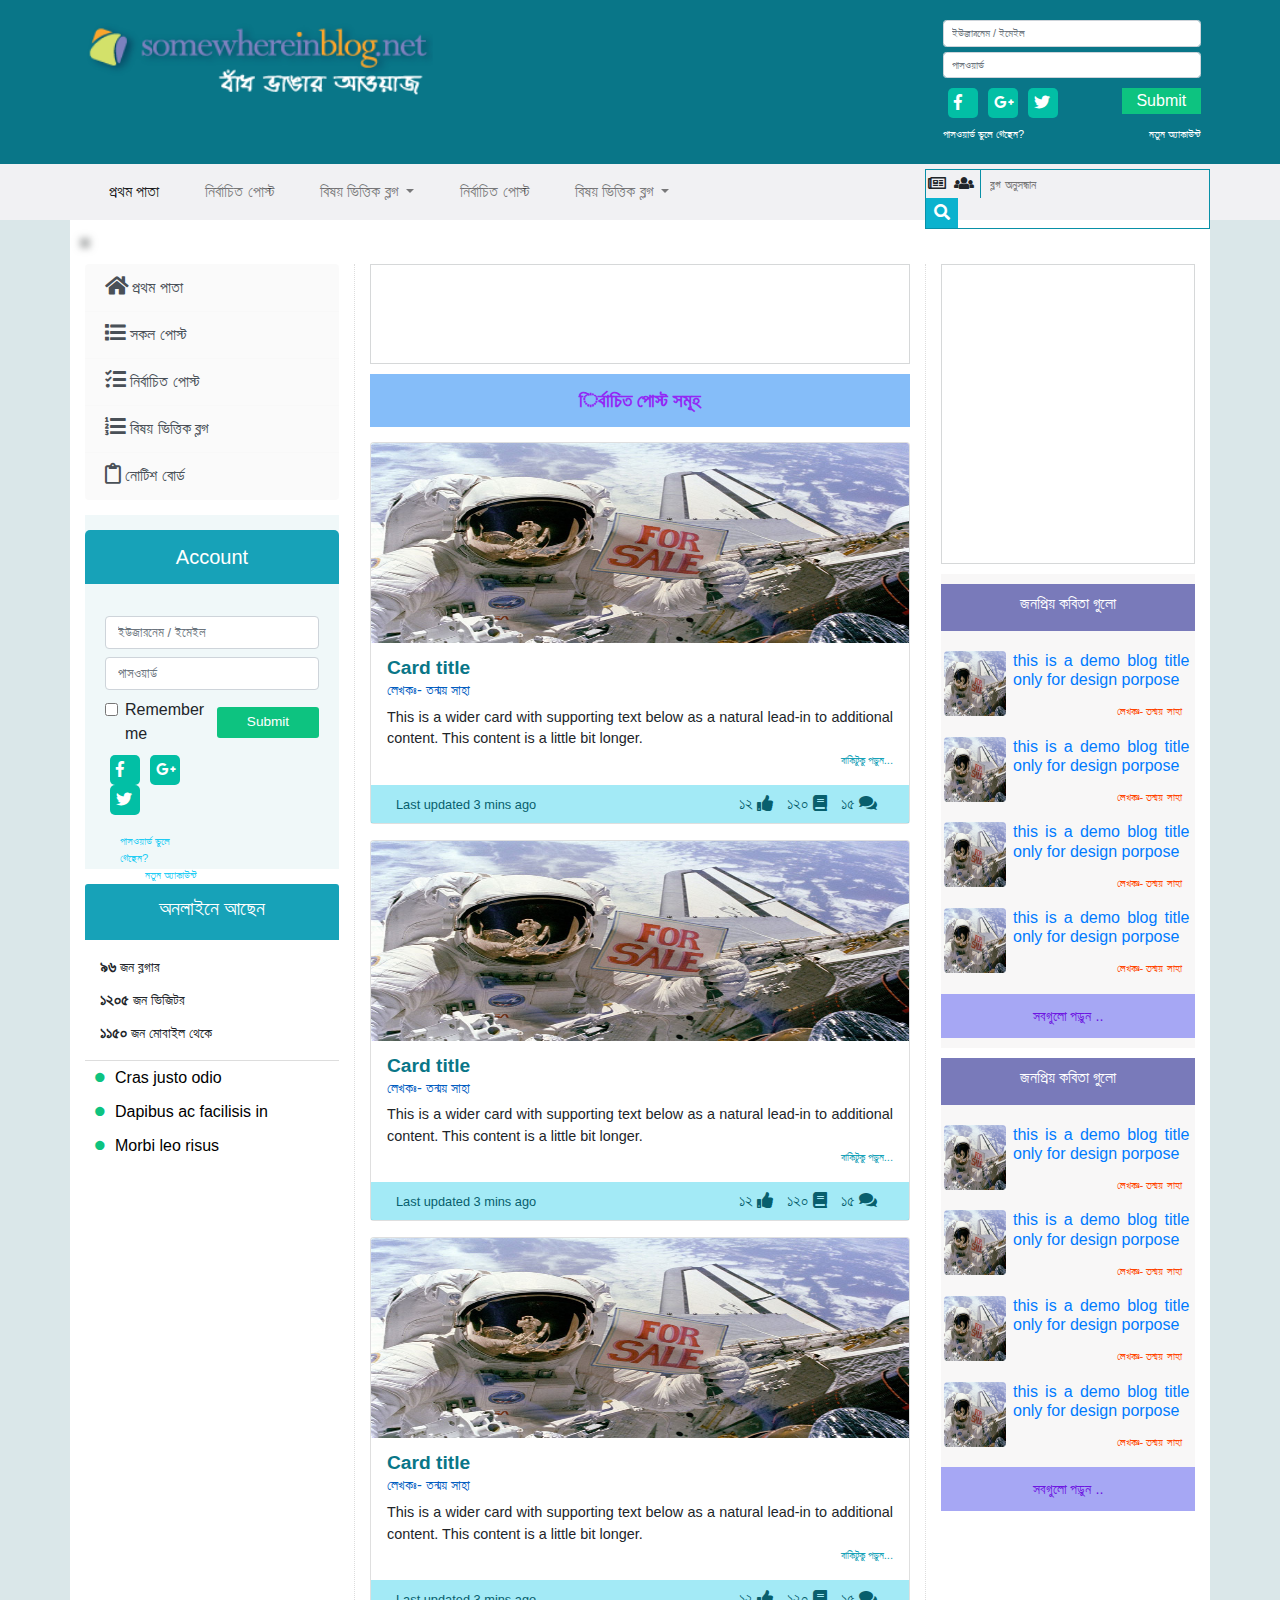
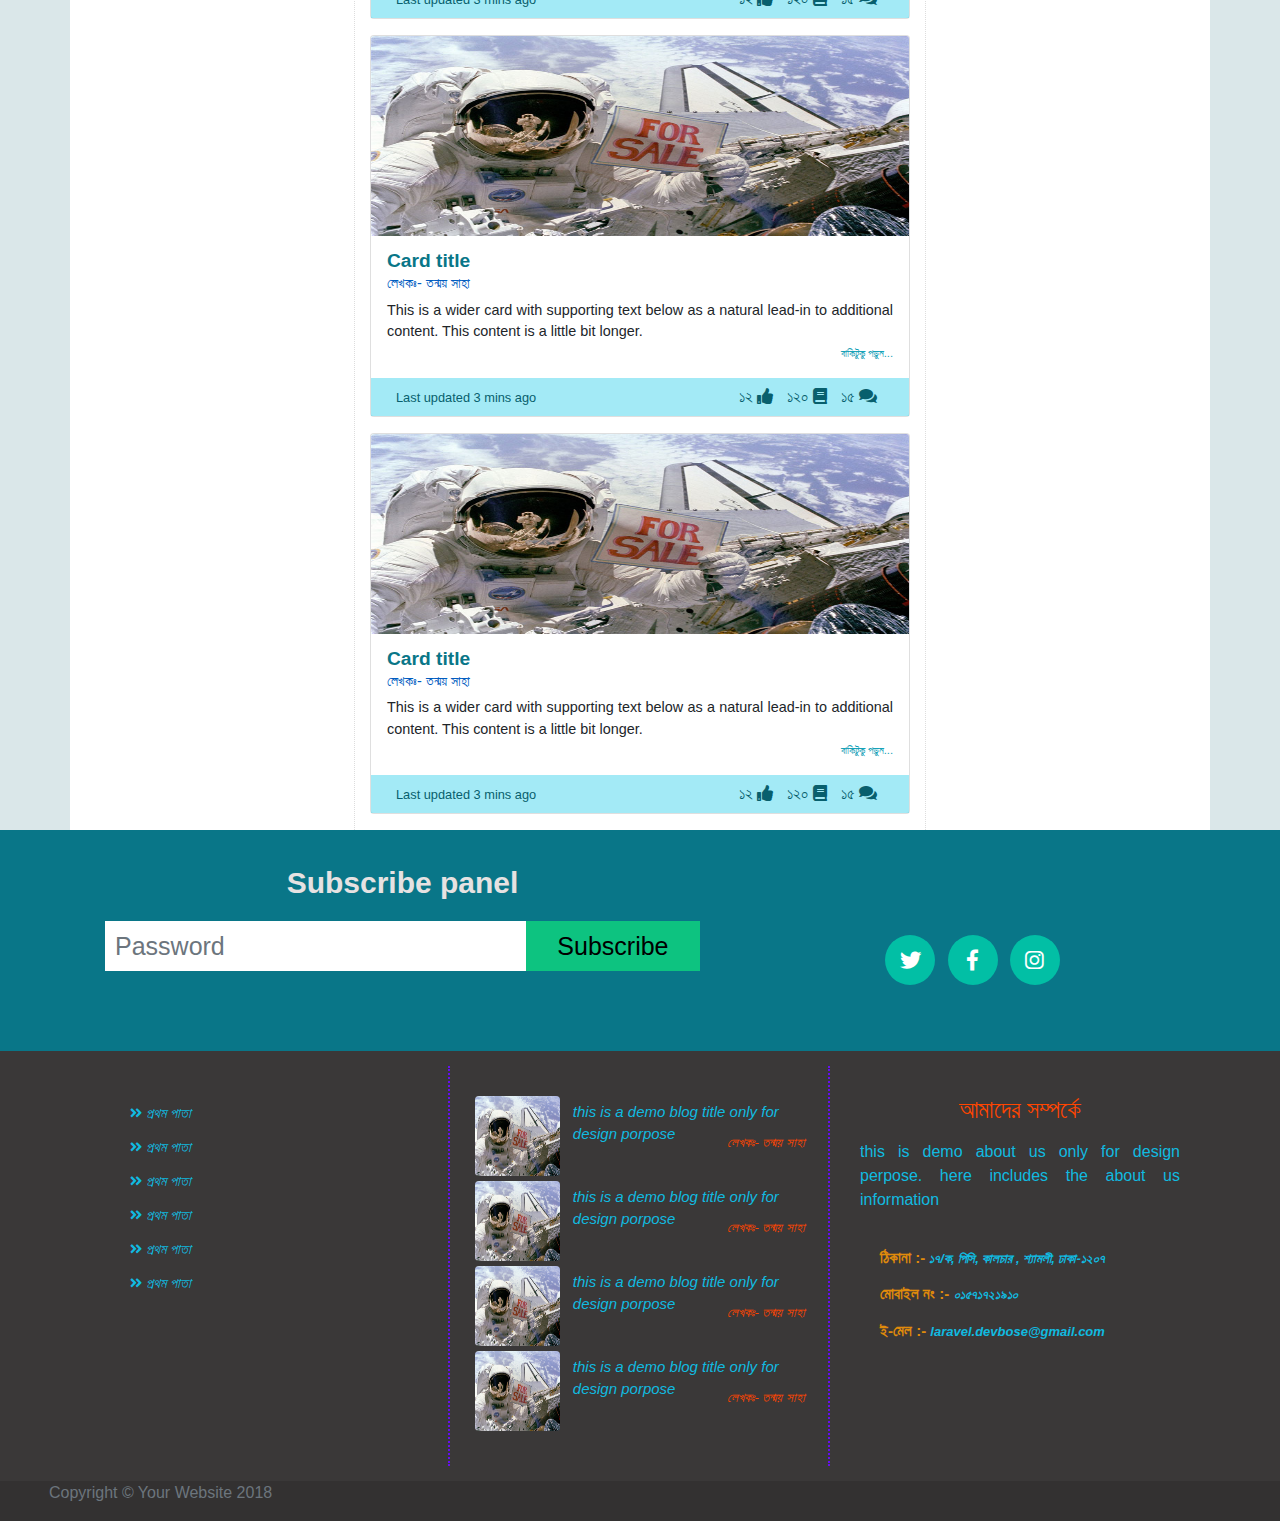
==== commit d279f0fc: "Responcive 2" ====
--- a/index.html
+++ b/index.html
@@ -131,22 +131,23 @@
                             </ul>
 
                         </div>
-                        <form class="form-inline search-bar ">
-                            <div class="search-group">
-                                <div class="search-control">
-                                    <label for="blog"><i class="far fa-newspaper"></i></label>
-                                    <input type="radio" id="blog">
-                                </div>
-                                <div class="search-control">
-                                    <label for="blogger"><i class="fas fa-users"></i></label>
-                                    <input type="radio" id="blogger">
-                                </div>
-
-                            </div>
-                            <input class=" search-field" type="search" placeholder="ব্লগ অনুসন্ধান" aria-label="Search">
-                            <button class=" search-btn" type="submit"><i class="fas fa-search"></i></button>
-                        </form>
+
                     </nav>
+                    <form class="form-inline search-bar ">
+                        <div class="search-group">
+                            <div class="search-control">
+                                <label for="blog"><i class="far fa-newspaper"></i></label>
+                                <input type="radio" id="blog">
+                            </div>
+                            <div class="search-control">
+                                <label for="blogger"><i class="fas fa-users"></i></label>
+                                <input type="radio" id="blogger">
+                            </div>
+
+                        </div>
+                        <input class=" search-field" type="search" placeholder="ব্লগ অনুসন্ধান" aria-label="Search">
+                        <button class=" search-btn" type="submit"><i class="fas fa-search"></i></button>
+                    </form>
                 </div>
             </div>
         </div>
@@ -193,7 +194,7 @@
                                                     <input type="text" class="form-control"  placeholder="পাসওয়ার্ড">
                                                 </div>
                                             </div>
-                                            <div class="col-auto my-1">
+                                            <div class="col-auto col-sm-6 my-1">
                                                 <div class="form-check">
                                                     <input class="form-check-input" type="checkbox">
                                                     <label class="form-check-label">
@@ -202,13 +203,13 @@
                                                 </div>
                                             </div>
                                             <div class="clearfix"></div>
-                                            <div class="col-auto my-1 pull-right">
+                                            <div class="col-auto col-sm-6 my-1 pull-right">
                                                 <button type="submit" class="btn-block" >Submit</button>
                                             </div>
                                         </div>
 
                                     </form>
-                                    <div class="social-login-group">
+                                    <div class="col-sm-6 social-login-group">
                                         <ul>
                                             <li><a href=""> <i class="fab fa-facebook-f"></i></a></li>
                                             <li><a href=""> <i class="fab fa-google-plus-g"></i></a></li>
@@ -216,7 +217,7 @@
                                         </ul>
                                     </div>
 
-                                    <div class="sidebar-login-help ">
+                                    <div class=" col-sm-6 sidebar-login-help ">
                                         <p >
                                             <a href="" class="pull-left" >পাসওয়ার্ড ভুলে গেছেন?</a>
                                             <a href="" class="pull-right" >নতুন অ্যাকাউন্ট</a>
@@ -498,7 +499,7 @@
     <section class="footer-top">
         <div class="container">
             <div class="row">
-                <div class="col-lg-7 col-md-7 col-sm-7 col-xs-12">
+                <div class="col-lg-7 col-md-7 col-sm-12 col-xs-12">
                     <div class="subscribe-panel">
                         <p>Subscribe panel</p>
                         <form class="subscribe">
@@ -508,7 +509,7 @@
                     </div>
 
                 </div>
-                <div class="col-lg-5 col-md-5 col-sm-5 col-xs-12">
+                <div class="col-lg-5 col-md-5 col-sm-12 col-xs-12">
                     <div class="pages">
                         <ul class="list-inline text-center">
                             <li class="list-inline-item">
--- a/css/default.css
+++ b/css/default.css
@@ -116,13 +116,19 @@
 .menu ul li{
     padding-right: 30px;
 }
-.search-bar{
+.search-bar {
     border: 1px solid #0890a7;
     width: 25%;
+    display: inline-block;
+    float: right;
+    position: absolute;
+    top: 5px;
+    right: 0%;
 }
 .search-group{
     width: 55px;
     border-right: 1px solid #0890a7;
+    display: inline-block;
 
 }
 .search-group .search-control{
@@ -141,18 +147,17 @@
     border: none;
     background-color: #f1f1f3;
     border-radius: 0;
-    width: 66.4485%;
-    padding:6px 5px 6px 8px;
+    width: 66%;
+    padding: 6px 5px 3px 5px;
 
     font-size: 12px;
 }
-
-.search-bar .search-btn{
-    background:  #0bb2ce;
+.search-bar .search-btn {
+    background: #0bb2ce;
     color: #ffffff;
     border: none;
     border-radius: 0;
-    width: 13%;
+    width: 11.4785%;
     height: 30px;
 }
 
@@ -1195,7 +1200,7 @@
         width: 29%;
     }
     .search-bar .search-field{
-        width: 66%;
+        width: 65%;
     }
     .search-bar .search-btn{
         width: 11.87%;
@@ -1358,7 +1363,7 @@
         width: 33%;
     }
     .search-bar .search-field{
-        width: 61%;
+        width: 60%;
     }
     .search-bar .search-btn{
         width: 13.79%;
@@ -1613,8 +1618,110 @@
 
 /*// Small devices (landscape phones, 576px and up)*/
 @media (min-width: 576px) and (max-width: 767.98px) {
-
-}
+    /*header start*/
+    .social-login-group {
+        top: 2rem;
+    }
+    .user-login .login-btn {
+        position: relative;
+        top: -46px;
+    }
+    .login-info {
+        position: relative;
+        top: -.7rem;
+    }
+    .search-bar{
+        width: 53%;
+        top: .7rem;
+        right: 2%;
+    }
+    .menu ul {
+        padding: 10px 0;
+    }
+
+    /*header end*/
+
+    /*side bar start*/
+    .sidebar-login-form .col-auto {
+        width: 80%;
+    }
+    .sidebar-login .social-login-group {
+        top: 0rem;
+    }
+    .sidebar-login-help{
+        float: right;
+        top: .5rem;
+    }
+    #accordion {
+        margin-bottom: 30px;
+    }
+    .popular-post ul , .this-week-post ul{
+        list-style: none;
+        margin: 0;
+        padding: 10px 95px;
+    }
+    /*side bar end*/
+
+    /*footer start*/
+    .subscribe-panel .subscribe .subscribe-control {
+        width: 69%;
+    }
+    .subscribe-panel .subscribe .subscribe-btn {
+        width: 30%;
+        color: #fff;
+    }
+    .footer-top .pages {
+        padding: 35px 15px 15px 15px;
+    }
+
+    .footer .footer-menu {
+        padding: 15px 15px;
+    }
+    .footer .footer-magin {
+        margin: 0px 0;
+    }
+    .footer-top-blog .footer-blog {
+        padding-left: 0px;
+    }
+    .footer-blog a img {
+        min-height: 60px;
+        position: relative;
+        top: -.6rem;
+    }
+    .footer-blog a p {
+        font-size: 11px;
+        max-width: 72%;
+        padding-left: 0px;
+    }
+    .footer-blog a p label {
+        font-size: .6rem;
+        top: 0;
+        right: 0;
+    }
+    .footer-about h4 {
+        font-size: 1rem;
+    }
+    .footer-about p {
+        padding: 7px 0px;
+        font-size: .8rem;
+    }
+    .footer-address ul li {
+        padding: 0;
+    }
+    .footer-address ul li p {
+        font-size: .8rem;
+    }
+
+    /*footer End*/
+
+    /*profile start*/
+    .author-block .author-content,.author-block .author-info {
+        padding: 20px 80px 5px 80px;
+    }
+    /*profile end*/
+}
+
+
 
 /*// Extra small devices (portrait phones, less than 576px)*/
 @media (max-width: 575.98px) {
